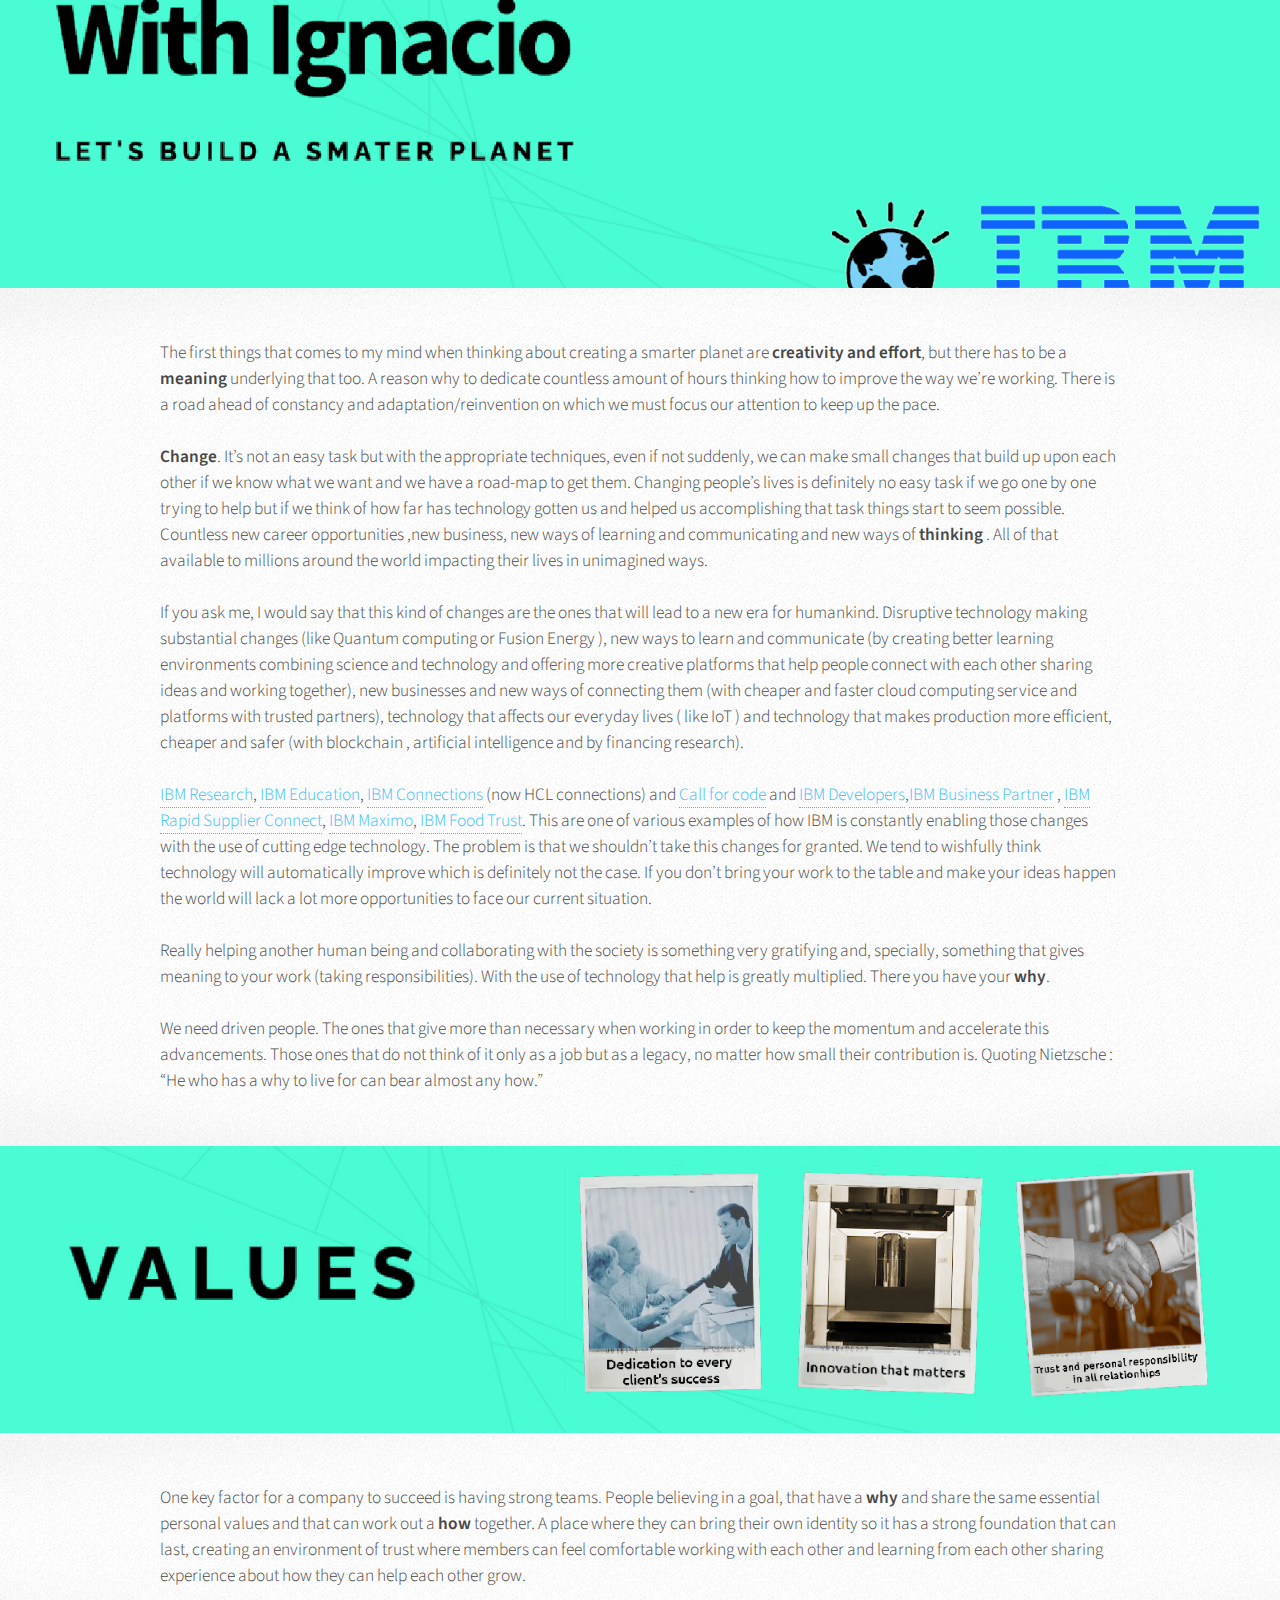
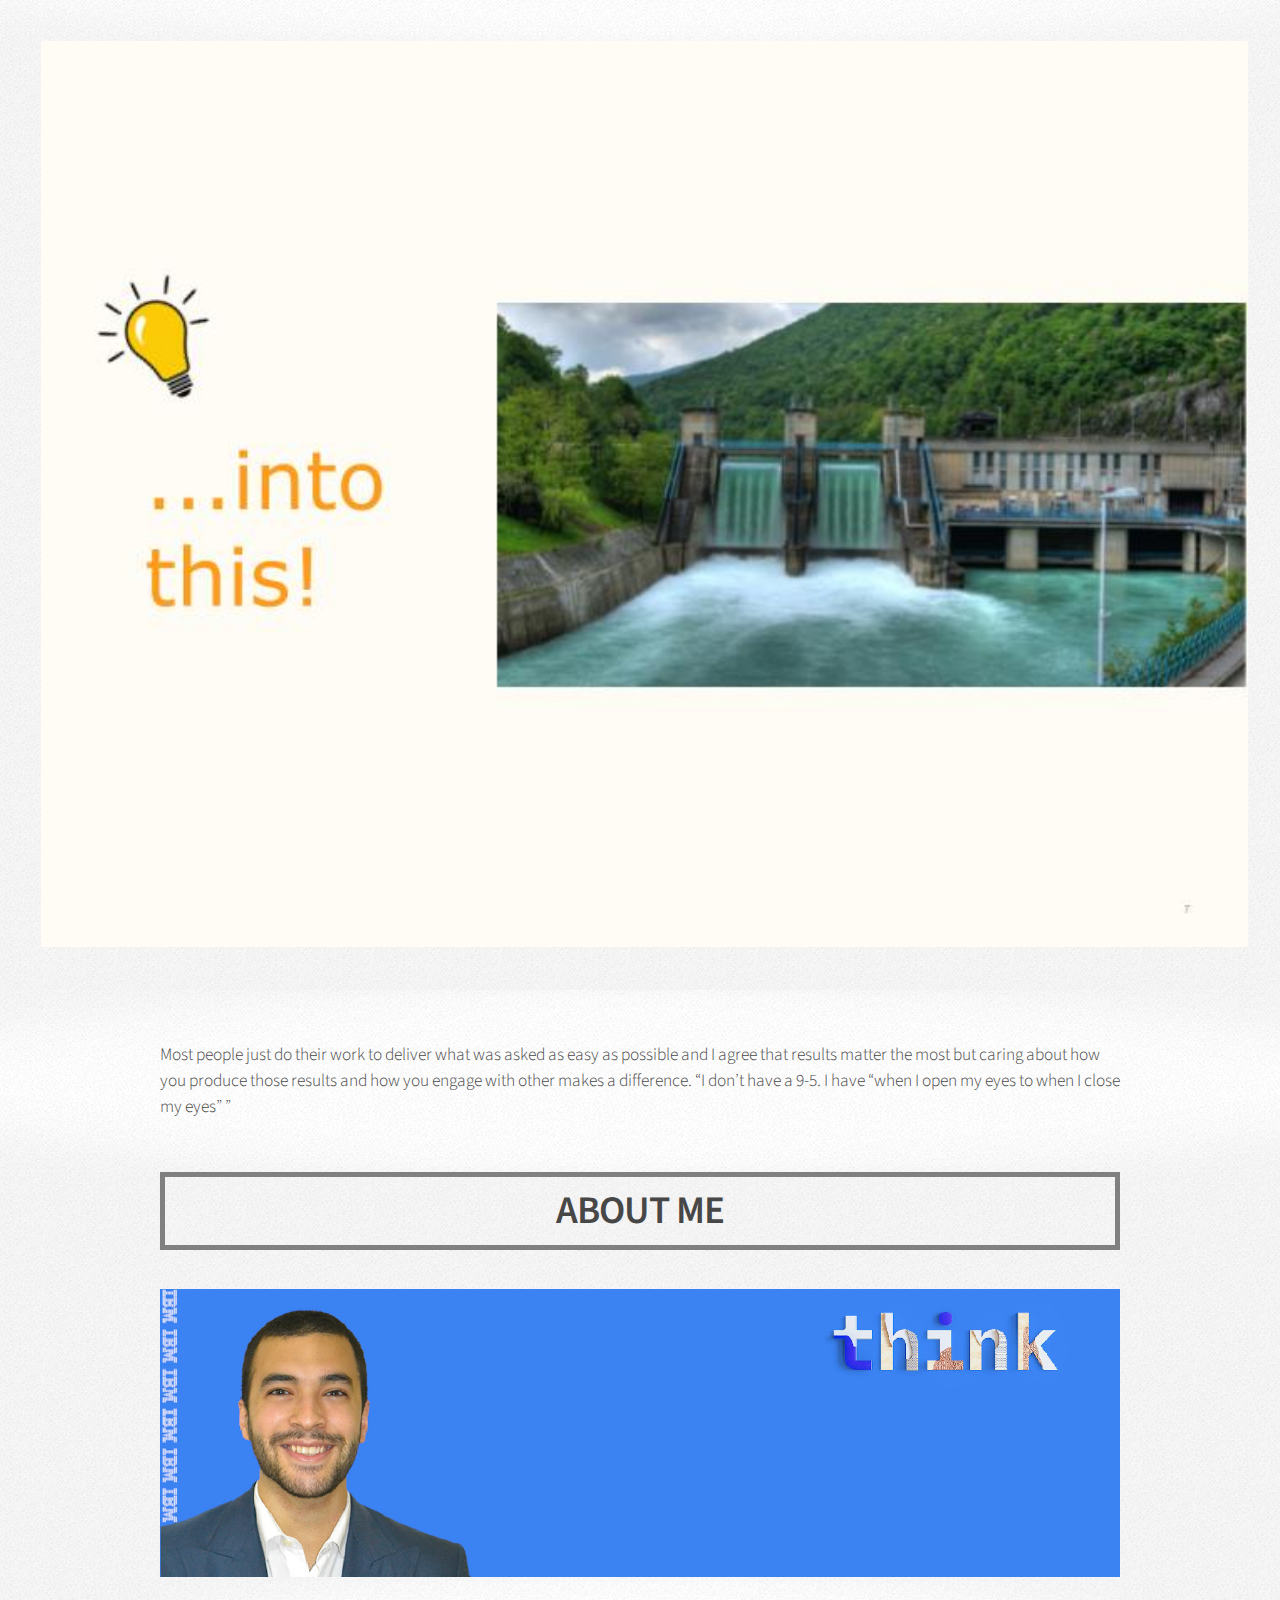
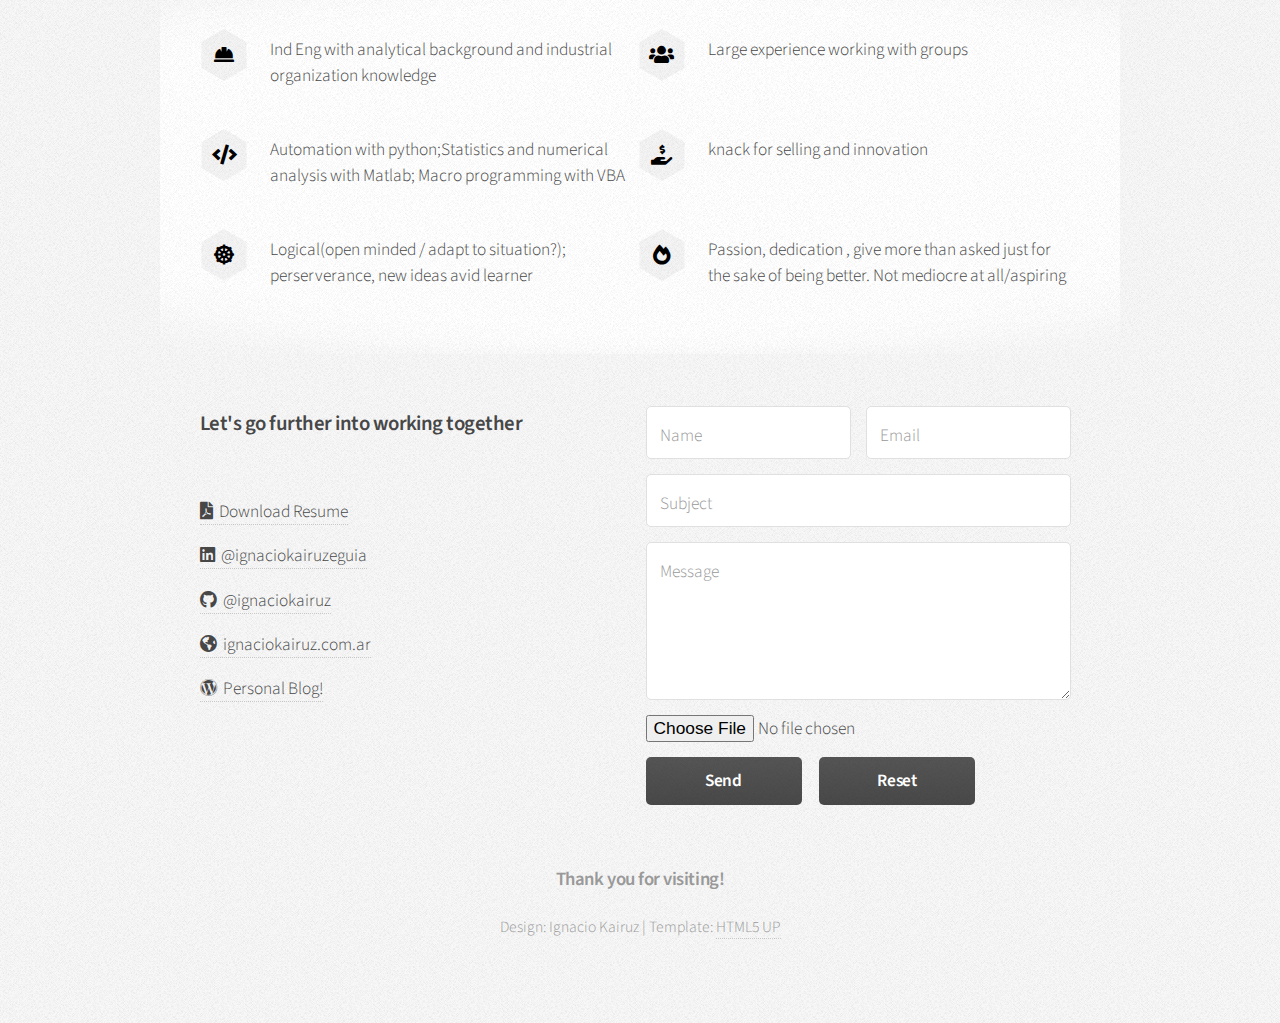
==== draft.html @ db500097 "Update draft.html" ====
<!DOCTYPE HTML>
<!--
	Arcana by HTML5 UP
	html5up.net | @ajlkn
	Free for personal and commercial use under the CCA 3.0 license (html5up.net/license)
-->
<html>
	<head>
		<title>Ignacio & IBM</title>
		<meta charset="utf-8" />
		<meta name="viewport" content="width=device-width, initial-scale=1, user-scalable=no" />
		<link rel="stylesheet" href="assets/css/main.css" />
		<link rel="icon" type="image/png" href="images/smarterplanet.png">
	</head>
	<body class="is-preload">
		<div id="page-wrapper">

			<!-- Header -->
				<!--<div id="header">

					<!-- Logo -->
						<!--<h1><a href="index.html" id="logo">Arcana <em>by HTML5 UP</em></a></h1>

					<!-- Nav -->
						<!--<nav id="nav">
							<ul>
								<li class="current"><a href="index.html">Home</a></li>
								<li>
									<a href="#">Dropdown</a>
									<ul>
										<li><a href="#">Lorem dolor</a></li>
										<li><a href="#">Magna phasellus</a></li>
										<li><a href="#">Etiam sed tempus</a></li>
										<li>
											<a href="#">Submenu</a>
											<ul>
												<li><a href="#">Lorem dolor</a></li>
												<li><a href="#">Phasellus magna</a></li>
												<li><a href="#">Magna phasellus</a></li>
												<li><a href="#">Etiam nisl</a></li>
												<li><a href="#">Veroeros feugiat</a></li>
											</ul>
										</li>
										<li><a href="#">Veroeros feugiat</a></li>
									</ul>
								</li>
								<li><a href="left-sidebar.html">Left Sidebar</a></li>
								<li><a href="right-sidebar.html">Right Sidebar</a></li>
								<li><a href="two-sidebar.html">Two Sidebar</a></li>
								<li><a href="no-sidebar.html">No Sidebar</a></li>
							</ul>
						</nav>

				</div>

			<!-- Banner -->
				<!--<section class="wrapper style2">
					<div class="container">
						<header class="major">
							<h2>A gigantic heading you can use for whatever</h2>
						</header>
					</div>
				</section>-->

				<section id="banner1">
				</section>


			<!-- Highlights -->
				<section class="wrapper style1">
					<div class="container">
						<div class="row gtr-200">
							<p>The first things that comes to my mind when thinking about creating a smarter planet are <strong>creativity and effort</strong>, but there has to be a <strong>meaning</strong> underlying that too. A reason why to dedicate countless amount of hours thinking how to improve the way we’re working. There is a road ahead of constancy and adaptation/reinvention on which we must focus our attention to keep up the pace.<br>
							<br>
							<strong>Change</strong>. It’s not an easy task but with the appropriate techniques, even if not suddenly, we can make small changes that build up upon each other if we know what we want and we have a road-map to get them. Changing people’s lives is definitely no easy task if we go one by one trying to help but if we think of how far has technology gotten us and helped us accomplishing that task things start to seem possible. Countless new career opportunities ,new business, new ways of learning and communicating  and new ways of <strong>thinking</strong> . All of that available to millions around the world impacting their lives in unimagined ways.<br>
							<br>
							If you ask me, I would say that this kind of changes are the ones that will lead to a new era for humankind. Disruptive technology making substantial changes (like Quantum computing or Fusion Energy ), new ways to learn and communicate (by creating better learning environments combining science and technology  and  offering more creative platforms that help people connect with each other sharing ideas and working together), new businesses and new ways of connecting them (with cheaper and faster cloud computing service and platforms with trusted partners), technology that affects our everyday lives ( like IoT ) and technology that makes production more efficient, cheaper and safer (with blockchain , artificial intelligence and by financing research).<br>
							<br>
							<a href=""></a><a href="https://www.research.ibm.com/">IBM Research</a>, <a href="https://www.ibm.com/industries/education">IBM Education</a>, <a href="https://www.hcltechsw.com/products/connections">IBM Connections</a> (now HCL connections) and <a href="https://developer.ibm.com/callforcode/">Call for code</a> and <a href="https://developer.ibm.com/">IBM Developers</a>,<a href="https://bpconnect.ibm.com/">IBM Business Partner</a> , <a href="https://www.ibm.com/blockchain/solutions/rapid-supplier-connect?utm_medium=OSocial&utm_source=Blog&utm_content=000020YK&utm_term=10005803&utm_id=IBM+Rapid+Supplier+Connect+Getting+COVID-19+responders+the+equipment+they+need+In+Text&cm_mmc=OSocial_Blog-_-Blockchain+and+Strategic+Alliances_Blockchain-_-WW_WW-_-IBM+Rapid+Supplier+Connect+Getting+COVID-19+responders+the+equipment+they+need+In+Text&cm_mmca1=000020YK&cm_mmca2=10005803">IBM Rapid Supplier Connect</a>, <a href="https://www.ibm.com/products/maximo">IBM Maximo</a>, <a href="https://www.ibm.com/blockchain/solutions/food-trust">IBM Food Trust</a>. This are one of various examples of how IBM is constantly enabling those changes  with the use of cutting edge technology. The problem is that we shouldn’t take this changes for granted.  We tend to wishfully think technology will automatically improve which is definitely not the case. If you don’t bring your work to the table and make your ideas happen the world will lack a lot more opportunities to face our current situation.<br>
							<br>
						        Really helping another human being and collaborating with  the society is something very gratifying and, specially, something that gives meaning to your work (taking responsibilities). With the use of technology that help is greatly multiplied. There you have your <strong>why</strong>.<br>
							<br>
							We need driven people. The ones that give more than necessary when working in order to keep the momentum and accelerate this advancements. Those ones that do not think of it only as a job but as a legacy, no matter how small their contribution is. Quoting Nietzsche : “He who has a why to live for can bear almost any how.”</p>
						</div>
					</div>
				</section>
				<section id="banner2">
				</section>
				<section class="wrapper style1">
				<div class="container">					
				<div class="row gtr-200">
					<p>One key factor for a company to succeed is having strong teams. People believing in a goal, that have a <strong>why</strong> and share the same essential personal values and that can work out a <strong>how</strong> together.  A place where they can bring their own identity so it has a strong foundation that can last, creating an environment of trust where members can feel comfortable working with each other and learning from each other sharing experience about how they can help each other grow.</p>	
				</div>
				</div>
				</section>
				<div class="slider">
					<ul>
						<li>
						  <img src="images/slide1.jpg" alt="">
						 </li>
						<li>
						  <img src="images/slide2.jpg" alt="">
						</li>
						<li>
						  <img src="images/slide3.jpg" alt="">
						</li>
						<li>
						  <img src="images/slide4.jpg" alt="">
						</li>
						<li>
						  <img src="images/slide5.jpg" alt="">
						</li>						
					</ul>
				</div>
				<style>

				.slider {
					width: 95%;
					margin: auto;
					overflow: hidden;
				}

				.slider ul {
					display: flex;
					padding: 0;
					width: 500%;
					
					animation: cambio 30s infinite normal ease;
				}

				.slider li {
					width: 100%;
					list-style: none;
				}

				.slider img {
					width: 100%;
				}
				@keyframes cambio {
					0% {margin-left: 0;}
					6% {margin-left: 0;}
					
					12% {margin-left: -100%;}
					26% {margin-left: -100%;}
					
					32% {margin-left: -200%;}
					46% {margin-left: -200%;}
					
					52% {margin-left: -300%;}
					66% {margin-left: -300%;}

					72% {margin-left: -400%;}
					86% {margin-left: -400%;}

					92% {margin-left: 0;}
					100% {margin-left: 0;}
				}

				</style>
				<section class="wrapper style1">
				<div class="container">					
				<div class="row gtr-200">			
					<p>Most people just do their work to deliver what was asked as easy as possible and I agree that results matter the most but caring about how you produce those results and how you engage with other makes a difference.
“I don’t have a 9-5. I have “when I open my eyes to when I close my eyes” ”</p>
				</div>
				</div>
				</section>
				<div class="container">
					<header class="major">
						<h2>ABOUT ME</h2>
					</header>
				<section id="banner">
					<!--<img src="images/bulb.png" id="bulb" onclick="fu()"></img>
				    	<script>
					    var c = 0;
					    function fu(){
					      if(c==0){
						document.getElementById("bulb").innerHTML = "Turn ON";
						document.getElementById("banner").style.backgroundImage = "url('images/banner3.jpg')";
						c=1;
					      }
					      else if(c==1){
						document.getElementById("bulb").innerHTML = "Turn OFF";
						document.getElementById("banner").style.backgroundImage = "url('images/banner2.jpg')";;
						c=0;
					      }
					    }
					</script>-->
				</section>


			<!-- Posts -->
				<section class="wrapper style1">
					<div class="content">
						<ul class="feature-icons">
							<li class="icon solid fa-hard-hat">Ind Eng with analytical background and industrial organization knowledge</li>
							<li class="icon solid fa-users">Large experience working with groups</li>
							<li class="icon solid fa-code">Automation with python;Statistics and numerical analysis with Matlab; Macro programming with VBA</li>
							<li class="icon solid fa-hand-holding-usd">knack for selling and innovation</li>
							<li class="icon solid fa-dharmachakra">Logical(open minded / adapt to situation?); perserverance, new ideas avid learner</li>
							<li class="icon solid fa-fire-alt">Passion, dedication , give more than asked just for the sake of being better. Not mediocre at all/aspiring</li>
						</ul>
					</div>
					<style>
						.content {
							margin: 0px 9px 0px 0px;
							padding: 0px 3vw 0px 3vw;
						}
						ul.feature-icons {
							display: flex;
							flex-wrap: wrap;
							list-style: none;
							margin: 3rem 0;
							padding-left: 0;
						}

							ul.feature-icons:first-child {
								margin-top: 0;
							}

							ul.feature-icons li {
								margin: 2.5rem 0 0 0;
								padding: 0.5rem 0 0 4.5rem;
								position: relative;
								width: 50%;
							}

								ul.feature-icons li:before {
									background-image: url("data:image/svg+xml;charset=utf8,%3Csvg xmlns='http://www.w3.org/2000/svg' x='0px' y='0px' viewBox='0 0 512 512'%3E%3Cpath d='M256,0l221.7,128v256L256,512L34.3,384V128L256,0z' fill='rgba(144, 144, 144, 0.1)' /%3E%3C/svg%3E");
									background-position: center;
									background-repeat: no-repeat;
									background-size: contain;
									color: #000000;
									display: block;
									font-size: 1.25rem;
									height: 3.25rem;
									left: 0;
									line-height: 3.25rem;
									position: absolute;
									text-align: center;
									top: 0;
									width: 3.25rem;
								}

								ul.feature-icons li:nth-child(1), ul.feature-icons li:nth-child(2) {
									margin-top: 0;
								}

							@media screen and (max-width: 736px) {

								ul.feature-icons {
									margin: 0 0 3rem 0;
								}

									ul.feature-icons li {
										width: 100%;
									}

										ul.feature-icons li:nth-child(2) {
											margin-top: 2rem;
										}

							}
					</style>	
				</section>


			<!-- Footer -->
				<div id="footer">
					<div class="container">
						<div class="row">
							<section class="col-3 col-6-narrower col-12-mobilep">
								<h3>Let's go further into working together</h3>
								&nbsp;&nbsp;
								<ul class="links">
									<li><a href="https://raw.githubusercontent.com/ignaciokairuz/personal-website/main/assets/ResumeEN.pdf" class="icon solid fa-file-pdf"><span class="label">Resume</span>&nbsp;&nbsp;Download Resume</a></li>
									<li><a href="https://www.linkedin.com/in/ignaciokairuzeguia/" class="icon brands fa-linkedin"><span class="label">Linkedin</span>&nbsp;&nbsp;@ignaciokairuzeguia</a></li>
									<li><a href="https://github.com/ignaciokairuz/" class="icon brands fa-github"><span class="label">Github</span>&nbsp;&nbsp;@ignaciokairuz</a></li>
									<li><a href="https://www.ignaciokairuz.com.ar/" class="icon solid fa-globe-americas"><span class="label">Website</span>&nbsp;&nbsp;ignaciokairuz.com.ar</a></li>
									<li><a href="https://ignaciokairuz.wordpress.com/blog" class="icon brands fa-wordpress"><span class="label">Blog</span>&nbsp;&nbsp;Personal Blog!</a></li>
								</ul>
							</section>
							<section class="col-6 col-12-narrower">
								<form action="POST" data-netlify="true">
									<div class="row gtr-50">
										<div class="col-6 col-12-mobilep">
											<input type="text" name="name" id="name" placeholder="Name" />
										</div>
										<div class="col-6 col-12-mobilep">
											<input type="email" name="email" id="email" placeholder="Email" />
										</div>
										<div class="col-12">
											<input type="text" name="subject" id="subjet" placeholder="Subject" />
										</div>										
										<div class="col-12">
											<textarea name="message" id="message" placeholder="Message" rows="5"></textarea>
										</div>
										<div class="col-12">
											<input type="file" name="Attached-file" id="Attached-file" placeholder="Upload File" rows="4">
										</div>										
										<div class="col-12">
											<ul class="actions">
												<li><input type="submit" class="button alt" value="Send" /></li>
												<li><input type="reset" class="button alt" value="Reset" /></li>
											</ul>										
										</div>
									</div>
								</form>
							</section>
						</div>
					</div>

					<!-- Copyright -->
						<div class="copyright">
							<h3>Thank you for visiting!</h3>
							<ul class="menu">
								<li>Design: Ignacio Kairuz | Template: <a href="https://html5up.net/arcana">HTML5 UP</a></li>
							</ul>
						</div>

				</div>

		</div>

		<!-- Scripts -->
			<script src="assets/js/jquery.min.js"></script>
			<script src="assets/js/jquery.dropotron.min.js"></script>
			<script src="assets/js/browser.min.js"></script>
			<script src="assets/js/breakpoints.min.js"></script>
			<script src="assets/js/util.js"></script>
			<script src="assets/js/main.js"></script>
	</body>
</html>
---- assets/css/main.css ----
@import url("fontawesome-all.min.css");
@import url("https://fonts.googleapis.com/css?family=Source+Sans+Pro:300,300italic,600,600italic");

/*
    Arcana by HTML5 UP
    html5up.net | @ajlkn
    Free for personal and commercial use under the CCA 3.0 license (html5up.net/license)

*/

html, body, div, span, applet, object,
iframe, h1, h2, h3, h4, h5, h6, p, blockquote,
pre, a, abbr, acronym, address, big, cite,
code, del, dfn, em, img, ins, kbd, q, s, samp,
small, strike, strong, sub, sup, tt, var, b,
u, i, center, dl, dt, dd, ol, ul, li, fieldset,
form, label, legend, table, caption, tbody,
tfoot, thead, tr, th, td, article, aside,
canvas, details, embed, figure, figcaption,
footer, header, hgroup, menu, nav, output, ruby,
section, summary, time, mark, audio, video {
    margin: 0;
    padding: 0;
    border: 0;
    font-size: 100%;
    font: inherit;
    vertical-align: baseline;}

article, aside, details, figcaption, figure,
footer, header, hgroup, menu, nav, section {
    display: block;}


body {
    line-height: 1;
}

ol, ul {
    list-style: none;
}

blockquote, q {
    quotes: none;
}

    blockquote:before, blockquote:after, q:before, q:after {
        content: '';
        content: none;
    }

table {
    border-collapse: collapse;
    border-spacing: 0;
}

body {
    -webkit-text-size-adjust: none;
}

mark {
    background-color: transparent;
    color: inherit;
}

input::-moz-focus-inner {
    border: 0;
    padding: 0;
}

input, select, textarea {
    -moz-appearance: none;
    -webkit-appearance: none;
    -ms-appearance: none;
    appearance: none;
}

/* Basic */

    html {
        box-sizing: border-box;
    }

    *, *:before, *:after {
        box-sizing: inherit;
    }

    body {
        background: #f7f7f7 url("images/bg01.png");
    }

        body.is-preload *, body.is-preload *:before, body.is-preload *:after {
            -moz-animation: none !important;
            -webkit-animation: none !important;
            -ms-animation: none !important;
            animation: none !important;
            -moz-transition: none !important;
            -webkit-transition: none !important;
            -ms-transition: none !important;
            transition: none !important;
        }

    body, input, select, textarea {
        color: #474747;
        font-family: 'Source Sans Pro', sans-serif;
        font-size: 16pt;
        font-weight: 300;
        line-height: 1.65em;
    }

    a {
        -moz-transition: color 0.2s ease-in-out, border-color 0.2s ease-in-out, opacity 0.2s ease-in-out;
        -webkit-transition: color 0.2s ease-in-out, border-color 0.2s ease-in-out, opacity 0.2s ease-in-out;
        -ms-transition: color 0.2s ease-in-out, border-color 0.2s ease-in-out, opacity 0.2s ease-in-out;
        transition: color 0.2s ease-in-out, border-color 0.2s ease-in-out, opacity 0.2s ease-in-out;
        color: #37c0fb;
        text-decoration: none;
        border-bottom: dotted 1px;
    }

        a:hover {
            color: #37c0fb;
            border-bottom-color: transparent;
        }

    strong, b {
        font-weight: 600;
    }

    em, i {
        font-style: italic;
    }

    p, ul, ol, dl, table, blockquote {
        margin: 0 0 2em 0;
    }

    h1, h2, h3, h4, h5, h6 {
        color: inherit;
        font-weight: 600;
        line-height: 1.75em;
        margin-bottom: 1em;
    }

        h1 a, h2 a, h3 a, h4 a, h5 a, h6 a {
            color: inherit;
            text-decoration: none;
        }

        h1 em, h2 em, h3 em, h4 em, h5 em, h6 em {
            font-style: normal;
            font-weight: 300;
        }

    h2 {
        font-size: 1.75em;
        letter-spacing: -0.025em;
    }

    h3 {
        font-size: 1.2em;
        letter-spacing: -0.025em;
    }

    sub {
        font-size: 0.8em;
        position: relative;
        top: 0.5em;
    }

    sup {
        font-size: 0.8em;
        position: relative;
        top: -0.5em;
    }

    hr {
        border-top: solid 1px #e0e0e0;
        border: 0;
        margin-bottom: 1.5em;
    }

    blockquote {
        border-left: solid 0.5em #e0e0e0;
        font-style: italic;
        padding: 1em 0 1em 2em;
    }

/* Container */

    .container {
        margin: 0 auto;
        max-width: 100%;
        width: 1400px;
    }

        @media screen and (max-width: 1680px) {

            .container {
                width: 1200px;
            }

        }

        @media screen and (max-width: 1280px) {

            .container {
                width: 960px;
            }

        }

        @media screen and (max-width: 980px) {

            .container {
                width: 95%;
            }

        }

        @media screen and (max-width: 840px) {

            .container {
                width: 95%;
            }

        }

        @media screen and (max-width: 736px) {

            .container {
                width: 90%;
            }

        }

        @media screen and (max-width: 480px) {

            .container {
                width: 100%;
            }

        }

/* Row */

    .row {
        display: flex;
        flex-wrap: wrap;
        box-sizing: border-box;
        align-items: stretch;
    }

        .row > * {
            box-sizing: border-box;
        }

        .row.gtr-uniform > * > :last-child {
            margin-bottom: 0;
        }

        .row.aln-left {
            justify-content: flex-start;
        }

        .row.aln-center {
            justify-content: center;
        }

        .row.aln-right {
            justify-content: flex-end;
        }

        .row.aln-top {
            align-items: flex-start;
        }

        .row.aln-middle {
            align-items: center;
        }

        .row.aln-bottom {
            align-items: flex-end;
        }

        .row > .imp {
            order: -1;
        }

        .row > .col-1 {
            width: 8.33333%;
        }

        .row > .off-1 {
            margin-left: 8.33333%;
        }

        .row > .col-2 {
            width: 16.66667%;
        }

        .row > .off-2 {
            margin-left: 16.66667%;
        }

        .row > .col-3 {
            width: 45%;
        }

        .row > .off-3 {
            margin-left: 25%;
        }

        .row > .col-4 {
            width: 33.33333%;
        }

        .row > .off-4 {
            margin-left: 33.33333%;
        }

        .row > .col-5 {
            width: 41.66667%;
        }

        .row > .off-5 {
            margin-left: 41.66667%;
        }

        .row > .col-6 {
            width: 50%;
        }

        .row > .off-6 {
            margin-left: 50%;
        }

        .row > .col-7 {
            width: 58.33333%;
        }

        .row > .off-7 {
            margin-left: 58.33333%;
        }

        .row > .col-8 {
            width: 66.66667%;
        }

        .row > .off-8 {
            margin-left: 66.66667%;
        }

        .row > .col-9 {
            width: 75%;
        }

        .row > .off-9 {
            margin-left: 75%;
        }

        .row > .col-10 {
            width: 83.33333%;
        }

        .row > .off-10 {
            margin-left: 83.33333%;
        }

        .row > .col-11 {
            width: 91.66667%;
        }

        .row > .off-11 {
            margin-left: 91.66667%;
        }

        .row > .col-12 {
            width: 100%;
        }

        .row > .off-12 {
            margin-left: 100%;
        }

        .row.gtr-0 {
            margin-top: 0px;
            margin-left: 0px;
        }

            .row.gtr-0 > * {
                padding: 0px 0 0 0px;
            }

            .row.gtr-0.gtr-uniform {
                margin-top: 0px;
            }

                .row.gtr-0.gtr-uniform > * {
                    padding-top: 0px;
                }

        .row.gtr-25 {
            margin-top: -12.5px;
            margin-left: -12.5px;
        }

            .row.gtr-25 > * {
                padding: 12.5px 0 0 12.5px;
            }

            .row.gtr-25.gtr-uniform {
                margin-top: -12.5px;
            }

                .row.gtr-25.gtr-uniform > * {
                    padding-top: 12.5px;
                }

        .row.gtr-50 {
            margin-top: -25px;
            margin-left: -25px;
        }

            .row.gtr-50 > * {
                padding: 25px 0 0 25px;
            }

            .row.gtr-50.gtr-uniform {
                margin-top: -25px;
            }

                .row.gtr-50.gtr-uniform > * {
                    padding-top: 25px;
                }

        .row {
            margin-top: -50px;
            margin-left: -50px;
        }

            .row > * {
                padding: 50px 0 0 50px;
            }

            .row.gtr-uniform {
                margin-top: -50px;
            }

                .row.gtr-uniform > * {
                    padding-top: 50px;
                }

        .row.gtr-150 {
            margin-top: -75px;
            margin-left: -75px;
        }

            .row.gtr-150 > * {
                padding: 75px 0 0 75px;
            }

            .row.gtr-150.gtr-uniform {
                margin-top: -75px;
            }

                .row.gtr-150.gtr-uniform > * {
                    padding-top: 75px;
                }

        .row.gtr-200 {
            margin-top: -100px;
            margin-left: -100px;
        }

            .row.gtr-200 > * {
                padding: 100px 0 0 100px;
            }

            .row.gtr-200.gtr-uniform {
                margin-top: -100px;
            }

                .row.gtr-200.gtr-uniform > * {
                    padding-top: 100px;
                }

        @media screen and (max-width: 1680px) {

            .row {
                display: flex;
                flex-wrap: wrap;
                box-sizing: border-box;
                align-items: stretch;
            }

                .row > * {
                    box-sizing: border-box;
                }

                .row.gtr-uniform > * > :last-child {
                    margin-bottom: 0;
                }

                .row.aln-left {
                    justify-content: flex-start;
                }

                .row.aln-center {
                    justify-content: center;
                }

                .row.aln-right {
                    justify-content: flex-end;
                }

                .row.aln-top {
                    align-items: flex-start;
                }

                .row.aln-middle {
                    align-items: center;
                }

                .row.aln-bottom {
                    align-items: flex-end;
                }

                .row > .imp-wide {
                    order: -1;
                }

                .row > .col-1-wide {
                    width: 8.33333%;
                }

                .row > .off-1-wide {
                    margin-left: 8.33333%;
                }

                .row > .col-2-wide {
                    width: 16.66667%;
                }

                .row > .off-2-wide {
                    margin-left: 16.66667%;
                }

                .row > .col-3-wide {
                    width: 25%;
                }

                .row > .off-3-wide {
                    margin-left: 25%;
                }

                .row > .col-4-wide {
                    width: 33.33333%;
                }

                .row > .off-4-wide {
                    margin-left: 33.33333%;
                }

                .row > .col-5-wide {
                    width: 41.66667%;
                }

                .row > .off-5-wide {
                    margin-left: 41.66667%;
                }

                .row > .col-6-wide {
                    width: 50%;
                }

                .row > .off-6-wide {
                    margin-left: 50%;
                }

                .row > .col-7-wide {
                    width: 58.33333%;
                }

                .row > .off-7-wide {
                    margin-left: 58.33333%;
                }

                .row > .col-8-wide {
                    width: 66.66667%;
                }

                .row > .off-8-wide {
                    margin-left: 66.66667%;
                }

                .row > .col-9-wide {
                    width: 75%;
                }

                .row > .off-9-wide {
                    margin-left: 75%;
                }

                .row > .col-10-wide {
                    width: 83.33333%;
                }

                .row > .off-10-wide {
                    margin-left: 83.33333%;
                }

                .row > .col-11-wide {
                    width: 91.66667%;
                }

                .row > .off-11-wide {
                    margin-left: 91.66667%;
                }

                .row > .col-12-wide {
                    width: 100%;
                }

                .row > .off-12-wide {
                    margin-left: 100%;
                }

                .row.gtr-0 {
                    margin-top: 0px;
                    margin-left: 0px;
                }

                    .row.gtr-0 > * {
                        padding: 0px 0 0 0px;
                    }

                    .row.gtr-0.gtr-uniform {
                        margin-top: 0px;
                    }

                        .row.gtr-0.gtr-uniform > * {
                            padding-top: 0px;
                        }

                .row.gtr-25 {
                    margin-top: -10px;
                    margin-left: -10px;
                }

                    .row.gtr-25 > * {
                        padding: 10px 0 0 10px;
                    }

                    .row.gtr-25.gtr-uniform {
                        margin-top: -10px;
                    }

                        .row.gtr-25.gtr-uniform > * {
                            padding-top: 10px;
                        }

                .row.gtr-50 {
                    margin-top: -20px;
                    margin-left: -20px;
                }

                    .row.gtr-50 > * {
                        padding: 20px 0 0 20px;
                    }

                    .row.gtr-50.gtr-uniform {
                        margin-top: -20px;
                    }

                        .row.gtr-50.gtr-uniform > * {
                            padding-top: 20px;
                        }

                .row {
                    margin-top: -40px;
                    margin-left: -40px;
                }

                    .row > * {
                        padding: 40px 0 0 40px;
                    }

                    .row.gtr-uniform {
                        margin-top: -40px;
                    }

                        .row.gtr-uniform > * {
                            padding-top: 40px;
                        }

                .row.gtr-150 {
                    margin-top: -60px;
                    margin-left: -60px;
                }

                    .row.gtr-150 > * {
                        padding: 60px 0 0 60px;
                    }

                    .row.gtr-150.gtr-uniform {
                        margin-top: -60px;
                    }

                        .row.gtr-150.gtr-uniform > * {
                            padding-top: 60px;
                        }

                .row.gtr-200 {
                    margin-top: -80px;
                    margin-left: -80px;
                }

                    .row.gtr-200 > * {
                        padding: 80px 0 0 80px;
                    }

                    .row.gtr-200.gtr-uniform {
                        margin-top: -80px;
                    }

                        .row.gtr-200.gtr-uniform > * {
                            padding-top: 80px;
                        }

        }

        @media screen and (max-width: 1280px) {

            .row {
                display: flex;
                flex-wrap: wrap;
                box-sizing: border-box;
                align-items: stretch;
            }

                .row > * {
                    box-sizing: border-box;
                }

                .row.gtr-uniform > * > :last-child {
                    margin-bottom: 0;
                }

                .row.aln-left {
                    justify-content: flex-start;
                }

                .row.aln-center {
                    justify-content: center;
                }

                .row.aln-right {
                    justify-content: flex-end;
                }

                .row.aln-top {
                    align-items: flex-start;
                }

                .row.aln-middle {
                    align-items: center;
                }

                .row.aln-bottom {
                    align-items: flex-end;
                }

                .row > .imp-normal {
                    order: -1;
                }

                .row > .col-1-normal {
                    width: 8.33333%;
                }

                .row > .off-1-normal {
                    margin-left: 8.33333%;
                }

                .row > .col-2-normal {
                    width: 16.66667%;
                }

                .row > .off-2-normal {
                    margin-left: 16.66667%;
                }

                .row > .col-3-normal {
                    width: 25%;
                }

                .row > .off-3-normal {
                    margin-left: 25%;
                }

                .row > .col-4-normal {
                    width: 33.33333%;
                }

                .row > .off-4-normal {
                    margin-left: 33.33333%;
                }

                .row > .col-5-normal {
                    width: 41.66667%;
                }

                .row > .off-5-normal {
                    margin-left: 41.66667%;
                }

                .row > .col-6-normal {
                    width: 50%;
                }

                .row > .off-6-normal {
                    margin-left: 50%;
                }

                .row > .col-7-normal {
                    width: 58.33333%;
                }

                .row > .off-7-normal {
                    margin-left: 58.33333%;
                }

                .row > .col-8-normal {
                    width: 66.66667%;
                }

                .row > .off-8-normal {
                    margin-left: 66.66667%;
                }

                .row > .col-9-normal {
                    width: 75%;
                }

                .row > .off-9-normal {
                    margin-left: 75%;
                }

                .row > .col-10-normal {
                    width: 83.33333%;
                }

                .row > .off-10-normal {
                    margin-left: 83.33333%;
                }

                .row > .col-11-normal {
                    width: 91.66667%;
                }

                .row > .off-11-normal {
                    margin-left: 91.66667%;
                }

                .row > .col-12-normal {
                    width: 100%;
                }

                .row > .off-12-normal {
                    margin-left: 100%;
                }

                .row.gtr-0 {
                    margin-top: 0px;
                    margin-left: 0px;
                }

                    .row.gtr-0 > * {
                        padding: 0px 0 0 0px;
                    }

                    .row.gtr-0.gtr-uniform {
                        margin-top: 0px;
                    }

                        .row.gtr-0.gtr-uniform > * {
                            padding-top: 0px;
                        }

                .row.gtr-25 {
                    margin-top: -7.5px;
                    margin-left: -7.5px;
                }

                    .row.gtr-25 > * {
                        padding: 7.5px 0 0 7.5px;
                    }

                    .row.gtr-25.gtr-uniform {
                        margin-top: -7.5px;
                    }

                        .row.gtr-25.gtr-uniform > * {
                            padding-top: 7.5px;
                        }

                .row.gtr-50 {
                    margin-top: -15px;
                    margin-left: -15px;
                }

                    .row.gtr-50 > * {
                        padding: 15px 0 0 15px;
                    }

                    .row.gtr-50.gtr-uniform {
                        margin-top: -15px;
                    }

                        .row.gtr-50.gtr-uniform > * {
                            padding-top: 15px;
                        }

                .row {
                    margin-top: -30px;
                    margin-left: -30px;
                }

                    .row > * {
                        padding: 30px 0 0 70px;
                    }

                    .row.gtr-uniform {
                        margin-top: -30px;
                    }

                        .row.gtr-uniform > * {
                            padding-top: 30px;
                        }

                .row.gtr-150 {
                    margin-top: -45px;
                    margin-left: -45px;
                }

                    .row.gtr-150 > * {
                        padding: 45px 0 0 45px;
                    }

                    .row.gtr-150.gtr-uniform {
                        margin-top: -45px;
                    }

                        .row.gtr-150.gtr-uniform > * {
                            padding-top: 45px;
                        }

                .row.gtr-200 {
                    margin-top: -60px;
                    margin-left: -60px;
                }

                    .row.gtr-200 > * {
                        padding: 60px 0 0 60px;
                    }

                    .row.gtr-200.gtr-uniform {
                        margin-top: -60px;
                    }

                        .row.gtr-200.gtr-uniform > * {
                            padding-top: 60px;
                        }

        }

        @media screen and (max-width: 980px) {

            .row {
                display: flex;
                flex-wrap: wrap;
                box-sizing: border-box;
                align-items: stretch;
            }

                .row > * {
                    box-sizing: border-box;
                }

                .row.gtr-uniform > * > :last-child {
                    margin-bottom: 0;
                }

                .row.aln-left {
                    justify-content: flex-start;
                }

                .row.aln-center {
                    justify-content: center;
                }

                .row.aln-right {
                    justify-content: flex-end;
                }

                .row.aln-top {
                    align-items: flex-start;
                }

                .row.aln-middle {
                    align-items: center;
                }

                .row.aln-bottom {
                    align-items: flex-end;
                }

                .row > .imp-narrow {
                    order: -1;
                }

                .row > .col-1-narrow {
                    width: 8.33333%;
                }

                .row > .off-1-narrow {
                    margin-left: 8.33333%;
                }

                .row > .col-2-narrow {
                    width: 16.66667%;
                }

                .row > .off-2-narrow {
                    margin-left: 16.66667%;
                }

                .row > .col-3-narrow {
                    width: 25%;
                }

                .row > .off-3-narrow {
                    margin-left: 25%;
                }

                .row > .col-4-narrow {
                    width: 33.33333%;
                }

                .row > .off-4-narrow {
                    margin-left: 33.33333%;
                }

                .row > .col-5-narrow {
                    width: 41.66667%;
                }

                .row > .off-5-narrow {
                    margin-left: 41.66667%;
                }

                .row > .col-6-narrow {
                    width: 50%;
                }

                .row > .off-6-narrow {
                    margin-left: 50%;
                }

                .row > .col-7-narrow {
                    width: 58.33333%;
                }

                .row > .off-7-narrow {
                    margin-left: 58.33333%;
                }

                .row > .col-8-narrow {
                    width: 66.66667%;
                }

                .row > .off-8-narrow {
                    margin-left: 66.66667%;
                }

                .row > .col-9-narrow {
                    width: 75%;
                }

                .row > .off-9-narrow {
                    margin-left: 75%;
                }

                .row > .col-10-narrow {
                    width: 83.33333%;
                }

                .row > .off-10-narrow {
                    margin-left: 83.33333%;
                }

                .row > .col-11-narrow {
                    width: 91.66667%;
                }

                .row > .off-11-narrow {
                    margin-left: 91.66667%;
                }

                .row > .col-12-narrow {
                    width: 100%;
                }

                .row > .off-12-narrow {
                    margin-left: 100%;
                }

                .row.gtr-0 {
                    margin-top: 0px;
                    margin-left: 0px;
                }

                    .row.gtr-0 > * {
                        padding: 0px 0 0 0px;
                    }

                    .row.gtr-0.gtr-uniform {
                        margin-top: 0px;
                    }

                        .row.gtr-0.gtr-uniform > * {
                            padding-top: 0px;
                        }

                .row.gtr-25 {
                    margin-top: -7.5px;
                    margin-left: -7.5px;
                }

                    .row.gtr-25 > * {
                        padding: 7.5px 0 0 7.5px;
                    }

                    .row.gtr-25.gtr-uniform {
                        margin-top: -7.5px;
                    }

                        .row.gtr-25.gtr-uniform > * {
                            padding-top: 7.5px;
                        }

                .row.gtr-50 {
                    margin-top: -15px;
                    margin-left: -15px;
                }

                    .row.gtr-50 > * {
                        padding: 15px 0 0 15px;
                    }

                    .row.gtr-50.gtr-uniform {
                        margin-top: -15px;
                    }

                        .row.gtr-50.gtr-uniform > * {
                            padding-top: 15px;
                        }

                .row {
                    margin-top: -30px;
                    margin-left: -30px;
                }

                    .row > * {
                        padding: 30px 0 0 30px;
                    }

                    .row.gtr-uniform {
                        margin-top: -30px;
                    }

                        .row.gtr-uniform > * {
                            padding-top: 30px;
                        }

                .row.gtr-150 {
                    margin-top: -45px;
                    margin-left: -45px;
                }

                    .row.gtr-150 > * {
                        padding: 45px 0 0 45px;
                    }

                    .row.gtr-150.gtr-uniform {
                        margin-top: -45px;
                    }

                        .row.gtr-150.gtr-uniform > * {
                            padding-top: 45px;
                        }

                .row.gtr-200 {
                    margin-top: -60px;
                    margin-left: -60px;
                }

                    .row.gtr-200 > * {
                        padding: 60px 0 0 60px;
                    }

                    .row.gtr-200.gtr-uniform {
                        margin-top: -60px;
                    }

                        .row.gtr-200.gtr-uniform > * {
                            padding-top: 60px;
                        }

        }

        @media screen and (max-width: 840px) {

            .row {
                display: flex;
                flex-wrap: wrap;
                box-sizing: border-box;
                align-items: stretch;
            }

                .row > * {
                    box-sizing: border-box;
                }

                .row.gtr-uniform > * > :last-child {
                    margin-bottom: 0;
                }

                .row.aln-left {
                    justify-content: flex-start;
                }

                .row.aln-center {
                    justify-content: center;
                }

                .row.aln-right {
                    justify-content: flex-end;
                }

                .row.aln-top {
                    align-items: flex-start;
                }

                .row.aln-middle {
                    align-items: center;
                }

                .row.aln-bottom {
                    align-items: flex-end;
                }

                .row > .imp-narrower {
                    order: -1;
                }

                .row > .col-1-narrower {
                    width: 8.33333%;
                }

                .row > .off-1-narrower {
                    margin-left: 8.33333%;
                }

                .row > .col-2-narrower {
                    width: 16.66667%;
                }

                .row > .off-2-narrower {
                    margin-left: 16.66667%;
                }

                .row > .col-3-narrower {
                    width: 25%;
                }

                .row > .off-3-narrower {
                    margin-left: 25%;
                }

                .row > .col-4-narrower {
                    width: 33.33333%;
                }

                .row > .off-4-narrower {
                    margin-left: 33.33333%;
                }

                .row > .col-5-narrower {
                    width: 41.66667%;
                }

                .row > .off-5-narrower {
                    margin-left: 41.66667%;
                }

                .row > .col-6-narrower {
                    width: 50%;
                }

                .row > .off-6-narrower {
                    margin-left: 50%;
                }

                .row > .col-7-narrower {
                    width: 58.33333%;
                }

                .row > .off-7-narrower {
                    margin-left: 58.33333%;
                }

                .row > .col-8-narrower {
                    width: 66.66667%;
                }

                .row > .off-8-narrower {
                    margin-left: 66.66667%;
                }

                .row > .col-9-narrower {
                    width: 75%;
                }

                .row > .off-9-narrower {
                    margin-left: 75%;
                }

                .row > .col-10-narrower {
                    width: 83.33333%;
                }

                .row > .off-10-narrower {
                    margin-left: 83.33333%;
                }

                .row > .col-11-narrower {
                    width: 91.66667%;
                }

                .row > .off-11-narrower {
                    margin-left: 91.66667%;
                }

                .row > .col-12-narrower {
                    width: 100%;
                }

                .row > .off-12-narrower {
                    margin-left: 100%;
                }

                .row.gtr-0 {
                    margin-top: 0px;
                    margin-left: 0px;
                }

                    .row.gtr-0 > * {
                        padding: 0px 0 0 0px;
                    }

                    .row.gtr-0.gtr-uniform {
                        margin-top: 0px;
                    }

                        .row.gtr-0.gtr-uniform > * {
                            padding-top: 0px;
                        }

                .row.gtr-25 {
                    margin-top: -7.5px;
                    margin-left: -7.5px;
                }

                    .row.gtr-25 > * {
                        padding: 7.5px 0 0 7.5px;
                    }

                    .row.gtr-25.gtr-uniform {
                        margin-top: -7.5px;
                    }

                        .row.gtr-25.gtr-uniform > * {
                            padding-top: 7.5px;
                        }

                .row.gtr-50 {
                    margin-top: -15px;
                    margin-left: -15px;
                }

                    .row.gtr-50 > * {
                        padding: 15px 0 0 15px;
                    }

                    .row.gtr-50.gtr-uniform {
                        margin-top: -15px;
                    }

                        .row.gtr-50.gtr-uniform > * {
                            padding-top: 15px;
                        }

                .row {
                    margin-top: -30px;
                    margin-left: -30px;
                }

                    .row > * {
                        padding: 30px 0 0 30px;
                    }

                    .row.gtr-uniform {
                        margin-top: -30px;
                    }

                        .row.gtr-uniform > * {
                            padding-top: 30px;
                        }

                .row.gtr-150 {
                    margin-top: -45px;
                    margin-left: -45px;
                }

                    .row.gtr-150 > * {
                        padding: 45px 0 0 45px;
                    }

                    .row.gtr-150.gtr-uniform {
                        margin-top: -45px;
                    }

                        .row.gtr-150.gtr-uniform > * {
                            padding-top: 45px;
                        }

                .row.gtr-200 {
                    margin-top: -60px;
                    margin-left: -60px;
                }

                    .row.gtr-200 > * {
                        padding: 60px 0 0 60px;
                    }

                    .row.gtr-200.gtr-uniform {
                        margin-top: -60px;
                    }

                        .row.gtr-200.gtr-uniform > * {
                            padding-top: 60px;
                        }

        }

        @media screen and (max-width: 736px) {

            .row {
                display: flex;
                flex-wrap: wrap;
                box-sizing: border-box;
                align-items: stretch;
            }

                .row > * {
                    box-sizing: border-box;
                }

                .row.gtr-uniform > * > :last-child {
                    margin-bottom: 0;
                }

                .row.aln-left {
                    justify-content: flex-start;
                }

                .row.aln-center {
                    justify-content: center;
                }

                .row.aln-right {
                    justify-content: flex-end;
                }

                .row.aln-top {
                    align-items: flex-start;
                }

                .row.aln-middle {
                    align-items: center;
                }

                .row.aln-bottom {
                    align-items: flex-end;
                }

                .row > .imp-mobile {
                    order: -1;
                }

                .row > .col-1-mobile {
                    width: 8.33333%;
                }

                .row > .off-1-mobile {
                    margin-left: 8.33333%;
                }

                .row > .col-2-mobile {
                    width: 16.66667%;
                }

                .row > .off-2-mobile {
                    margin-left: 16.66667%;
                }

                .row > .col-3-mobile {
                    width: 25%;
                }

                .row > .off-3-mobile {
                    margin-left: 25%;
                }

                .row > .col-4-mobile {
                    width: 33.33333%;
                }

                .row > .off-4-mobile {
                    margin-left: 33.33333%;
                }

                .row > .col-5-mobile {
                    width: 41.66667%;
                }

                .row > .off-5-mobile {
                    margin-left: 41.66667%;
                }

                .row > .col-6-mobile {
                    width: 50%;
                }

                .row > .off-6-mobile {
                    margin-left: 50%;
                }

                .row > .col-7-mobile {
                    width: 58.33333%;
                }

                .row > .off-7-mobile {
                    margin-left: 58.33333%;
                }

                .row > .col-8-mobile {
                    width: 66.66667%;
                }

                .row > .off-8-mobile {
                    margin-left: 66.66667%;
                }

                .row > .col-9-mobile {
                    width: 75%;
                }

                .row > .off-9-mobile {
                    margin-left: 75%;
                }

                .row > .col-10-mobile {
                    width: 83.33333%;
                }

                .row > .off-10-mobile {
                    margin-left: 83.33333%;
                }

                .row > .col-11-mobile {
                    width: 91.66667%;
                }

                .row > .off-11-mobile {
                    margin-left: 91.66667%;
                }

                .row > .col-12-mobile {
                    width: 100%;
                }

                .row > .off-12-mobile {
                    margin-left: 100%;
                }

                .row.gtr-0 {
                    margin-top: 0px;
                    margin-left: 0px;
                }

                    .row.gtr-0 > * {
                        padding: 0px 0 0 0px;
                    }

                    .row.gtr-0.gtr-uniform {
                        margin-top: 0px;
                    }

                        .row.gtr-0.gtr-uniform > * {
                            padding-top: 0px;
                        }

                .row.gtr-25 {
                    margin-top: -5px;
                    margin-left: -5px;
                }

                    .row.gtr-25 > * {
                        padding: 5px 0 0 5px;
                    }

                    .row.gtr-25.gtr-uniform {
                        margin-top: -5px;
                    }

                        .row.gtr-25.gtr-uniform > * {
                            padding-top: 5px;
                        }

                .row.gtr-50 {
                    margin-top: -10px;
                    margin-left: -10px;
                }

                    .row.gtr-50 > * {
                        padding: 10px 0 0 10px;
                    }

                    .row.gtr-50.gtr-uniform {
                        margin-top: -10px;
                    }

                        .row.gtr-50.gtr-uniform > * {
                            padding-top: 10px;
                        }

                .row {
                    margin-top: -20px;
                    margin-left: -20px;
                }

                    .row > * {
                        padding: 20px 0 0 20px;
                    }

                    .row.gtr-uniform {
                        margin-top: -20px;
                    }

                        .row.gtr-uniform > * {
                            padding-top: 20px;
                        }

                .row.gtr-150 {
                    margin-top: -30px;
                    margin-left: -30px;
                }

                    .row.gtr-150 > * {
                        padding: 30px 0 0 30px;
                    }

                    .row.gtr-150.gtr-uniform {
                        margin-top: -30px;
                    }

                        .row.gtr-150.gtr-uniform > * {
                            padding-top: 30px;
                        }

                .row.gtr-200 {
                    margin-top: -40px;
                    margin-left: -40px;
                }

                    .row.gtr-200 > * {
                        padding: 40px 0 0 40px;
                    }

                    .row.gtr-200.gtr-uniform {
                        margin-top: -40px;
                    }

                        .row.gtr-200.gtr-uniform > * {
                            padding-top: 40px;
                        }

        }

        @media screen and (max-width: 480px) {

            .row {
                display: flex;
                flex-wrap: wrap;
                box-sizing: border-box;
                align-items: stretch;
            }

                .row > * {
                    box-sizing: border-box;
                }

                .row.gtr-uniform > * > :last-child {
                    margin-bottom: 0;
                }

                .row.aln-left {
                    justify-content: flex-start;
                }

                .row.aln-center {
                    justify-content: center;
                }

                .row.aln-right {
                    justify-content: flex-end;
                }

                .row.aln-top {
                    align-items: flex-start;
                }

                .row.aln-middle {
                    align-items: center;
                }

                .row.aln-bottom {
                    align-items: flex-end;
                }

                .row > .imp-mobilep {
                    order: -1;
                }

                .row > .col-1-mobilep {
                    width: 8.33333%;
                }

                .row > .off-1-mobilep {
                    margin-left: 8.33333%;
                }

                .row > .col-2-mobilep {
                    width: 16.66667%;
                }

                .row > .off-2-mobilep {
                    margin-left: 16.66667%;
                }

                .row > .col-3-mobilep {
                    width: 25%;
                }

                .row > .off-3-mobilep {
                    margin-left: 25%;
                }

                .row > .col-4-mobilep {
                    width: 33.33333%;
                }

                .row > .off-4-mobilep {
                    margin-left: 33.33333%;
                }

                .row > .col-5-mobilep {
                    width: 41.66667%;
                }

                .row > .off-5-mobilep {
                    margin-left: 41.66667%;
                }

                .row > .col-6-mobilep {
                    width: 50%;
                }

                .row > .off-6-mobilep {
                    margin-left: 50%;
                }

                .row > .col-7-mobilep {
                    width: 58.33333%;
                }

                .row > .off-7-mobilep {
                    margin-left: 58.33333%;
                }

                .row > .col-8-mobilep {
                    width: 66.66667%;
                }

                .row > .off-8-mobilep {
                    margin-left: 66.66667%;
                }

                .row > .col-9-mobilep {
                    width: 75%;
                }

                .row > .off-9-mobilep {
                    margin-left: 75%;
                }

                .row > .col-10-mobilep {
                    width: 83.33333%;
                }

                .row > .off-10-mobilep {
                    margin-left: 83.33333%;
                }

                .row > .col-11-mobilep {
                    width: 91.66667%;
                }

                .row > .off-11-mobilep {
                    margin-left: 91.66667%;
                }

                .row > .col-12-mobilep {
                    width: 100%;
                }

                .row > .off-12-mobilep {
                    margin-left: 100%;
                }

                .row.gtr-0 {
                    margin-top: 0px;
                    margin-left: 0px;
                }

                    .row.gtr-0 > * {
                        padding: 0px 0 0 0px;
                    }

                    .row.gtr-0.gtr-uniform {
                        margin-top: 0px;
                    }

                        .row.gtr-0.gtr-uniform > * {
                            padding-top: 0px;
                        }

                .row.gtr-25 {
                    margin-top: -5px;
                    margin-left: -5px;
                }

                    .row.gtr-25 > * {
                        padding: 5px 0 0 5px;
                    }

                    .row.gtr-25.gtr-uniform {
                        margin-top: -5px;
                    }

                        .row.gtr-25.gtr-uniform > * {
                            padding-top: 5px;
                        }

                .row.gtr-50 {
                    margin-top: -10px;
                    margin-left: -10px;
                }

                    .row.gtr-50 > * {
                        padding: 10px 0 0 10px;
                    }

                    .row.gtr-50.gtr-uniform {
                        margin-top: -10px;
                    }

                        .row.gtr-50.gtr-uniform > * {
                            padding-top: 10px;
                        }

                .row {
                    margin-top: -20px;
                    margin-left: -20px;
                }

                    .row > * {
                        padding: 20px 0 0 40px;
                    }

                    .row.gtr-uniform {
                        margin-top: -20px;
                    }

                        .row.gtr-uniform > * {
                            padding-top: 20px;
                        }

                .row.gtr-150 {
                    margin-top: -30px;
                    margin-left: -30px;
                }

                    .row.gtr-150 > * {
                        padding: 30px 0 0 30px;
                    }

                    .row.gtr-150.gtr-uniform {
                        margin-top: -30px;
                    }

                        .row.gtr-150.gtr-uniform > * {
                            padding-top: 30px;
                        }

                .row.gtr-200 {
                    margin-top: -40px;
                    margin-left: -40px;
                }

                    .row.gtr-200 > * {
                        padding: 40px 0 0 40px;
                    }

                    .row.gtr-200.gtr-uniform {
                        margin-top: -40px;
                    }

                        .row.gtr-200.gtr-uniform > * {
                            padding-top: 40px;
                        }

        }

/* Section/Article */

    section.special, article.special {
        text-align: center;
    }

    header p {
        color: #999;
        font-size: 1.25em;
        position: relative;
        margin-top: -1.25em;
        margin-bottom: 2.25em;
    }

    header.major {
        text-align: center;
        margin: 0 0 2em 0;
    }

        header.major h2 {
            font-size: 2.25em;
	    border: 5px solid gray;
        }

        header.major p {
            position: relative;
            border-top: solid 1px #e0e0e0;
            padding: 1em 0 0 0;
            margin: 0;
            top: -1em;
            font-size: 1.5em;
            letter-spacing: -0.025em;
        }

    footer {
        margin: 0 0 3em 0;
    }

        footer > :last-child {
            margin-bottom: 0;
        }

        footer.major {
            padding-top: 3em;
        }

/* Form */

    input[type="text"],
    input[type="password"],
    input[type="email"],
    textarea {
        -moz-appearance: none;
        -webkit-appearance: none;
        -ms-appearance: none;
        appearance: none;
        -moz-transition: border-color 0.2s ease-in-out;
        -webkit-transition: border-color 0.2s ease-in-out;
        -ms-transition: border-color 0.2s ease-in-out;
        transition: border-color 0.2s ease-in-out;
        background: #fff;
        border: solid 1px #e0e0e0;
        border-radius: 5px;
        color: inherit;
        display: block;
        outline: 0;
        padding: 0.75em;
        text-decoration: none;
        width: 100%;
    }

        input[type="text"]:focus,
        input[type="password"]:focus,
        input[type="email"]:focus,
        textarea:focus {
            border-color: #37c0fb;
        }

    input[type="text"],
    input[type="password"],
    input[type="email"] {
        line-height: 1em;
    }

    label {
        display: block;
        color: inherit;
        font-weight: 600;
        line-height: 1.75em;
        margin-bottom: 0.5em;
    }

    ::-webkit-input-placeholder {
        color: #999;
        position: relative;
        top: 3px;
    }

    :-moz-placeholder {
        color: #999;
    }

    ::-moz-placeholder {
        color: #999;
    }

    :-ms-input-placeholder {
        color: #999;
    }

/* Image */

    .image {
        border: 0;
        display: inline-block;
        position: relative;
        border-radius: 5px;
    }

        .image img {
            display: block;
            border-radius: 5px;
        }

        .image.left {
            display: block;
            float: left;
            margin: 0 2em 2em 0;
            position: relative;
            top: 0.25em;
        }

            .image.left img {
                display: block;
                width: 100%;
            }

        .image.fit {
            display: block;
        }

            .image.fit img {
                display: block;
                width: 100%;
            }

        .image.featured {
            display: block;
            margin: 0 0 2em 0;
        }

            .image.featured img {
                display: block;
                width: 100%;
            }

/* Icon */

    .icon {
        text-decoration: none;
        position: relative;
        text-decoration: none;
    }

        .icon:before {
            -moz-osx-font-smoothing: grayscale;
            -webkit-font-smoothing: antialiased;
            display: inline-block;
            font-style: normal;
            font-variant: normal;
            text-rendering: auto;
            line-height: 1;
            text-transform: none !important;
            font-family: 'Font Awesome 5 Free';
            font-weight: 400;
        }

        .icon > .label {
            display: none;
        }

        .icon:before {
            line-height: inherit;
        }

        .icon.solid:before {
            font-weight: 900;
        }

        .icon.brands:before {
            font-family: 'Font Awesome 5 Brands';
        }

        .icon.major {
            text-align: center;
            cursor: default;
            background-color: #37c0fb;
            background-image: -moz-linear-gradient(top, rgba(0,0,0,0), rgba(0,0,0,0.15)), url("images/bg01.png");
            background-image: -webkit-linear-gradient(top, rgba(0,0,0,0), rgba(0,0,0,0.15)), url("images/bg01.png");
            background-image: -ms-linear-gradient(top, rgba(0,0,0,0), rgba(0,0,0,0.15)), url("images/bg01.png");
            background-image: linear-gradient(top, rgba(0,0,0,0), rgba(0,0,0,0.15)), url("images/bg01.png");
            color: #fff;
            border-radius: 100%;
            display: inline-block;
            width: 5em;
            height: 5em;
            line-height: 5em;
            box-shadow: 0 0 0 7px white, 0 0 0 8px #e0e0e0;
            margin: 0 0 2em 0;
        }

            .icon.major:before {
                font-size: 36px;
            }

/* Lists */

    ol {
        list-style: decimal;
        padding-left: 1.25em;
    }

        ol li {
            padding-left: 0.25em;
        }

    ul {
        list-style: disc;
        padding-left: 1em;
    }

        ul li {
            padding-left: 0.5em;
        }

/* Links */

    ul.links {
        list-style: none;
        padding-left: 0;
    }

        ul.links li {
            line-height: 2.5em;
            padding-left: 0;
        }

/* Icons */

    ul.icons {
        cursor: default;
        list-style: none;
        padding-left: 0;
    }

        ul.icons li {
            display: inline-block;
            line-height: 1em;
            padding-left: 1.5em;
        }

            ul.icons li:first-child {
                padding-left: 0;
            }

            ul.icons li a, ul.icons li span {
                font-size: 2em;
                border: 0;
            }

/* Menu */

    ul.menu {
        list-style: none;
        padding-left: 0;
    }

        ul.menu li {
            border-left: solid 1px #e0e0e0;
            display: inline-block;
            padding: 0 0 0 1em;
            margin: 0 0 0 1em;
        }

            ul.menu li:first-child {
                border-left: 0;
                margin-left: 0;
                padding-left: 0;
            }

/* Actions */

    ul.actions {
        display: -moz-flex;
        display: -webkit-flex;
        display: -ms-flex;
        display: flex;
        cursor: default;
        list-style: none;
        margin-left: -1em;
        padding-left: 0;
    }

        ul.actions li {
            padding: 0 0 0 1em;
            vertical-align: middle;
        }

        ul.actions.special {
            -moz-justify-content: center;
            -webkit-justify-content: center;
            -ms-justify-content: center;
            justify-content: center;
            width: 100%;
            margin-left: 0;
        }

            ul.actions.special li:first-child {
                padding-left: 0;
            }

        ul.actions.stacked {
            -moz-flex-direction: column;
            -webkit-flex-direction: column;
            -ms-flex-direction: column;
            flex-direction: column;
            margin-left: 0;
        }

            ul.actions.stacked li {
                padding: 1.25em 0 0 0;
            }

                ul.actions.stacked li:first-child {
                    padding-top: 0;
                }

        ul.actions.fit {
            width: calc(100% + 1em);
        }

            ul.actions.fit li {
                -moz-flex-grow: 1;
                -webkit-flex-grow: 1;
                -ms-flex-grow: 1;
                flex-grow: 1;
                -moz-flex-shrink: 1;
                -webkit-flex-shrink: 1;
                -ms-flex-shrink: 1;
                flex-shrink: 1;
                width: 100%;
            }

                ul.actions.fit li > * {
                    width: 100%;
                }

            ul.actions.fit.stacked {
                width: 100%;
            }

        @media screen and (max-width: 736px) {

            ul.actions:not(.fixed) {
                -moz-flex-direction: column;
                -webkit-flex-direction: column;
                -ms-flex-direction: column;
                flex-direction: column;
                margin-left: 0;
                width: 100% !important;
            }

                ul.actions:not(.fixed) li {
                    -moz-flex-grow: 1;
                    -webkit-flex-grow: 1;
                    -ms-flex-grow: 1;
                    flex-grow: 1;
                    -moz-flex-shrink: 1;
                    -webkit-flex-shrink: 1;
                    -ms-flex-shrink: 1;
                    flex-shrink: 1;
                    padding: 1em 0 0 0;
                    text-align: center;
                    width: 100%;
                }

                    ul.actions:not(.fixed) li > * {
                        width: 100%;
                    }

                    ul.actions:not(.fixed) li:first-child {
                        padding-top: 0;
                    }

                    ul.actions:not(.fixed) li input[type="submit"],
                    ul.actions:not(.fixed) li input[type="reset"],
                    ul.actions:not(.fixed) li input[type="button"],
                    ul.actions:not(.fixed) li button,
                    ul.actions:not(.fixed) li .button {
                        width: 100%;
                    }

                        ul.actions:not(.fixed) li input[type="submit"].icon:before,
                        ul.actions:not(.fixed) li input[type="reset"].icon:before,
                        ul.actions:not(.fixed) li input[type="button"].icon:before,
                        ul.actions:not(.fixed) li button.icon:before,
                        ul.actions:not(.fixed) li .button.icon:before {
                            margin-left: -0.5em;
                        }

        }

/* Tables */

    table {
        width: 100%;
    }

        table.default {
            width: 100%;
        }

            table.default tbody tr {
                border-bottom: solid 1px #e0e0e0;
            }

            table.default td {
                padding: 0.5em 1em 0.5em 1em;
            }

            table.default th {
                font-weight: 600;
                padding: 0.5em 1em 0.5em 1em;
                text-align: left;
            }

            table.default thead {
                background-color: #555555;
                background-image: -moz-linear-gradient(top, rgba(0,0,0,0), rgba(0,0,0,0.15)), url("images/bg01.png");
                background-image: -webkit-linear-gradient(top, rgba(0,0,0,0), rgba(0,0,0,0.15)), url("images/bg01.png");
                background-image: -ms-linear-gradient(top, rgba(0,0,0,0), rgba(0,0,0,0.15)), url("images/bg01.png");
                background-image: linear-gradient(top, rgba(0,0,0,0), rgba(0,0,0,0.15)), url("images/bg01.png");
                color: #fff;
            }

/* Button */

    input[type="submit"],
    input[type="reset"],
    input[type="button"],
    button,
    .button {
        -moz-appearance: none;
        -webkit-appearance: none;
        -ms-appearance: none;
        appearance: none;
        -moz-transition: background-color 0.2s ease-in-out, color 0.2s ease-in-out, box-shadow 0.2s ease-in-out;
        -webkit-transition: background-color 0.2s ease-in-out, color 0.2s ease-in-out, box-shadow 0.2s ease-in-out;
        -ms-transition: background-color 0.2s ease-in-out, color 0.2s ease-in-out, box-shadow 0.2s ease-in-out;
        transition: background-color 0.2s ease-in-out, color 0.2s ease-in-out, box-shadow 0.2s ease-in-out;
        background-image: -moz-linear-gradient(top, rgba(0,0,0,0), rgba(0,0,0,0.15)), url("images/bg01.png");
        background-image: -webkit-linear-gradient(top, rgba(0,0,0,0), rgba(0,0,0,0.15)), url("images/bg01.png");
        background-image: -ms-linear-gradient(top, rgba(0,0,0,0), rgba(0,0,0,0.15)), url("images/bg01.png");
        background-image: linear-gradient(top, rgba(0,0,0,0), rgba(0,0,0,0.15)), url("images/bg01.png");
        background-color: #37c0fb;
        border-radius: 5px;
        border: 0;
        color: #fff;
        cursor: pointer;
        display: inline-block;
        padding: 0 1.5em;
        line-height: 2.75em;
        min-width: 9em;
        text-align: center;
        text-decoration: none;
        font-weight: 600;
        letter-spacing: -0.025em;
    }

        input[type="submit"]:hover,
        input[type="reset"]:hover,
        input[type="button"]:hover,
        button:hover,
        .button:hover {
            background-color: #50c8fc;
            color: #fff !important;
        }

        input[type="submit"]:active,
        input[type="reset"]:active,
        input[type="button"]:active,
        button:active,
        .button:active {
            background-color: #1eb8fb;
            color: #fff;
        }

        input[type="submit"].alt,
        input[type="reset"].alt,
        input[type="button"].alt,
        button.alt,
        .button.alt {
            background-color: #555555;
            color: #fff;
        }

            input[type="submit"].alt:hover,
            input[type="reset"].alt:hover,
            input[type="button"].alt:hover,
            button.alt:hover,
            .button.alt:hover {
                background-color: #626262;
            }

            input[type="submit"].alt:active,
            input[type="reset"].alt:active,
            input[type="button"].alt:active,
            button.alt:active,
            .button.alt:active {
                background-color: #484848;
            }

        input[type="submit"].icon:before,
        input[type="reset"].icon:before,
        input[type="button"].icon:before,
        button.icon:before,
        .button.icon:before {
            margin-right: 0.5em;
        }

        input[type="submit"].fit,
        input[type="reset"].fit,
        input[type="button"].fit,
        button.fit,
        .button.fit {
            width: 100%;
        }

        input[type="submit"].small,
        input[type="reset"].small,
        input[type="button"].small,
        button.small,
        .button.small {
            font-size: 0.8em;
        }

/* Box */

    .box.highlight {
        text-align: center;
    }

    .box.post {
        position: relative;
        margin: 0 0 2em 0;
    }

        .box.post:after {
            content: '';
            display: block;
            clear: both;
        }

        .box.post .inner {
            margin-left: calc(30% + 2em);
        }

            .box.post .inner > :last-child {
                margin-bottom: 0;
            }

        .box.post .image {
            width: 30%;
            margin: 0;
        }

/* Header */

    #header {
        text-align: center;
        padding: 3em 0 0 0;
        background-color: #fff;
        background-image: url("images/bg02.png"), url("images/bg02.png"), url("images/bg01.png");
        background-position: top left,                  top left,                   top left;
        background-size: 100% 6em,                  100% 6em,                   auto;
        background-repeat: no-repeat,                   no-repeat,                  repeat;
    }

        #header h1 {
            padding: 0 0 2.75em 0;
            margin: 0;
        }

            #header h1 a {
                font-size: 1.5em;
                letter-spacing: -0.025em;
                border: 0;
            }

    #nav {
        cursor: default;
        background-color: #333;
        background-image: -moz-linear-gradient(top, rgba(0,0,0,0), rgba(0,0,0,0.3)), url("images/bg01.png");
        background-image: -webkit-linear-gradient(top, rgba(0,0,0,0), rgba(0,0,0,0.3)), url("images/bg01.png");
        background-image: -ms-linear-gradient(top, rgba(0,0,0,0), rgba(0,0,0,0.3)), url("images/bg01.png");
        background-image: linear-gradient(top, rgba(0,0,0,0), rgba(0,0,0,0.3)), url("images/bg01.png");
        padding: 0;
    }

        #nav:after {
            content: '';
            display: block;
            width: 100%;
            height: 0.75em;
            background-color: #37c0fb;
            background-image: url("images/bg01.png");
        }

        #nav > ul {
            margin: 0;
        }

            #nav > ul > li {
                position: relative;
                display: inline-block;
                margin-left: 1em;
            }

                #nav > ul > li a {
                    color: #c0c0c0;
                    text-decoration: none;
                    border: 0;
                    display: block;
                    padding: 1.5em 0.5em 1.35em 0.5em;
                }

                #nav > ul > li:first-child {
                    margin-left: 0;
                }

                #nav > ul > li:hover a {
                    color: #fff;
                }

                #nav > ul > li.current {
                    font-weight: 600;
                }

                    #nav > ul > li.current:before {
                        -moz-transform: rotateZ(45deg);
                        -webkit-transform: rotateZ(45deg);
                        -ms-transform: rotateZ(45deg);
                        transform: rotateZ(45deg);
                        width: 0.75em;
                        height: 0.75em;
                        content: '';
                        display: block;
                        position: absolute;
                        bottom: -0.5em;
                        left: 50%;
                        margin-left: -0.375em;
                        background-color: #37c0fb;
                        background-image: url("images/bg01.png");
                    }

                    #nav > ul > li.current a {
                        color: #fff;
                    }

                #nav > ul > li.active a {
                    color: #fff;
                }

                #nav > ul > li.active.current:before {
                    opacity: 0;
                }

                #nav > ul > li > ul {
                    display: none;
                }

/* Dropotron */

    .dropotron {
        background-image: -moz-linear-gradient(top, rgba(0,0,0,0.3), rgba(0,0,0,0)), url("images/bg01.png");
        background-image: -webkit-linear-gradient(top, rgba(0,0,0,0.3), rgba(0,0,0,0)), url("images/bg01.png");
        background-image: -ms-linear-gradient(top, rgba(0,0,0,0.3), rgba(0,0,0,0)), url("images/bg01.png");
        background-image: linear-gradient(top, rgba(0,0,0,0.3), rgba(0,0,0,0)), url("images/bg01.png");
        background-color: #333;
        border-radius: 5px;
        color: #fff;
        min-width: 10em;
        padding: 1em 0;
        text-align: center;
        box-shadow: 0 1em 1em 0 rgba(0, 0, 0, 0.5);
        list-style: none;
    }

        .dropotron > li {
            line-height: 2em;
            padding: 0 1.1em 0 1em;
        }

            .dropotron > li > a {
                color: #c0c0c0;
                text-decoration: none;
                border: 0;
            }

            .dropotron > li.active > a, .dropotron > li:hover > a {
                color: #fff;
            }

        .dropotron.level-0 {
            border-radius: 0 0 5px 5px;
            font-size: 0.9em;
            padding-top: 0;
            margin-top: -1px;
        }

/* Banner */

    #banner {
        background-image: url("../../images/banner2.jpg");
        background-position: left center;
        background-size: cover;
        /*height: 28em;*/
        text-align: left;
        position: relative;
    }

        #banner header {
            position: absolute;
            bottom: 0;
            left: 0;
            width: 100%;
            background: #212121;
            background: rgba(27, 27, 27, 0.75);
            color: #fff;
            padding: 1.5em 0;
        }

            #banner header h2 {
                display: inline-block;
                margin: 0;
                font-size: 1.25em;
                vertical-align: middle;
            }

                #banner header h2 em {
                    opacity: 0.75;
                }

                #banner header h2 a {
                    border-bottom-color: rgba(255, 255, 255, 0.5);
                }

                    #banner header h2 a:hover {
                        border-bottom-color: transparent;
                    }

            #banner header .button {
                vertical-align: middle;
                margin-left: 1em;
            }



/* Banner1 */

    #banner1 {
        background-image: url("../../images/banner1.jpg");
        background-position: left center;
        background-size: cover;
        /*height: 28em;*/
        text-align: center;
        position: relative;
    }

        #banner1 header {
            position: absolute;
            bottom: 0;
            left: 0;
            width: 100%;
            background: #212121;
            background: rgba(27, 27, 27, 0.75);
            color: #fff;
            padding: 1.5em 0;
        }

            #banner1 header h2 {
                display: inline-block;
                margin: 0;
                font-size: 1.25em;
                vertical-align: middle;
            }

                #banner1 header h2 em {
                    opacity: 0.75;
                }

                #banner1 header h2 a {
                    border-bottom-color: rgba(255, 255, 255, 0.5);
                }

                    #banner1 header h2 a:hover {
                        border-bottom-color: transparent;
                    }

            #banner1 header .button {
                vertical-align: middle;
                margin-left: 1em;
            }

/* Banner2 */

    #banner2 {
        background-image: url("../../images/banner.jpg");
        background-position: left center;
        background-size: cover;
        /*height: 28em;*/
        text-align: center;
        position: relative;
    }

        #banner2 header {
            position: absolute;
            bottom: 0;
            left: 0;
            width: 100%;
            background: #212121;
            background: rgba(27, 27, 27, 0.75);
            color: #fff;
            padding: 1.5em 0;
        }

            #banner2 header h2 {
                display: inline-block;
                margin: 0;
                font-size: 1.25em;
                vertical-align: middle;
            }

                #banner2 header h2 em {
                    opacity: 0.75;
                }

                #banner2 header h2 a {
                    border-bottom-color: rgba(255, 255, 255, 0.5);
                }

                    #banner2 header h2 a:hover {
                        border-bottom-color: transparent;
                    }

            #banner2 header .button {
                vertical-align: middle;
                margin-left: 1em;
            }


/* Wrapper */

    .wrapper {
        padding: 5em 0 3em 0;
    }

        .wrapper.style1 {
            background-color: #fff;
            background-image: url("images/bg02.png"), url("images/bg03.png"), url("images/bg01.png");
            background-position: top left,                      bottom left,                    top left;
            background-size: 100% 6em,                      100% 6em,                       auto;
            background-repeat: no-repeat,                       no-repeat,                      repeat;
        }

        .wrapper.style2 {
            background-color: #fff;
            background-image: url("images/bg02.png"), url("images/bg03.png"), url("images/bg01.png");
            background-position: top left,                      bottom left,                    top left;
            background-size: 100% 6em,                      100% 6em,                       auto;
            background-repeat: no-repeat,                       no-repeat,                      repeat;
        }

        .wrapper.style3 {
            background-color: #37c0fb;
            background-image: -moz-linear-gradient(top, rgba(0,0,0,0), rgba(0,0,0,0.15)), url("images/bg01.png");
            background-image: -webkit-linear-gradient(top, rgba(0,0,0,0), rgba(0,0,0,0.15)), url("images/bg01.png");
            background-image: -ms-linear-gradient(top, rgba(0,0,0,0), rgba(0,0,0,0.15)), url("images/bg01.png");
            background-image: linear-gradient(top, rgba(0,0,0,0), rgba(0,0,0,0.15)), url("images/bg01.png");
            color: #fff;
        }

            .wrapper.style3 .button {
                background: #fff;
                color: #474747;
            }

                .wrapper.style3 .button:hover {
                    color: #37c0fb !important;
                }

/* CTA */

    #cta {
        text-align: center;
        padding: 3.5em 0;
    }

        #cta header h2 {
            display: inline-block;
            vertical-align: middle;
            margin: 0;
        }

        #cta header .button {
            vertical-align: middle;
            margin-left: 1em;
        }

/* Footer */

    #footer {
        padding: 4em 0 8em 0;
    }

        #footer a {
            color: inherit;
            border-bottom-color: rgba(71, 71, 71, 0.25);
        }

            #footer a:hover {
                color: #37c0fb;
                border-bottom-color: transparent;
            }

        #footer .container {
            margin-bottom: 4em;
        }

        #footer .icons {
            text-align: center;
            margin: 0;
        }

            #footer .icons a {
                color: #999;
            }

                #footer .icons a:hover {
                    color: #474747;
                }

        #footer .copyright {
            color: #999;
            margin-top: 1.5em;
            text-align: center;
            font-size: 0.9em;
        }

/* Wide */

    @media screen and (max-width: 1680px) {

        /* Basic */

            body, input, select, textarea {
                font-size: 14pt;
                line-height: 1.5em;
            }

        /* Banner */

            #banner {
                height: 24em;
            }
        /* Banner1 */

            #banner1 {
                height: 24em;
            }
        /* Banner2 */

            #banner2 {
                height: 24em;
            }
    }

/* Normal */

    @media screen and (max-width: 1280px) {

        /* Basic */

            body, input, select, textarea {
                font-size: 13pt;
                line-height: 1.5em;
            }

        /* Lists */

            ol {
                padding-left: 1.25em;
            }

                ol li {
                    padding-left: 0.25em;
                }

        /* Icons */

            ul.icons li a, ul.icons li span {
                font-size: 1.5em;
            }

        /* Header */

            #header {
                padding: 2em 0 0 0;
            }

                #header h1 {
                    padding: 0 0 1.75em 0;
                }

        /* Banner */

            #banner {
                height: 16.6em;
            }
        /* Banner1 */

            #banner1 {
                height: 16.6em;
            }
        /* Banner2 */

            #banner2 {
                height: 16.6em;
            }

        /* Wrapper */

            .wrapper {
                padding: 3em 0 1em 0;
            }

        /* CTA */

            #cta {
                padding: 2em 0;
            }

        /* Footer */

            #footer {
                padding: 3em 0 3em 0;
            }

                #footer .container {
                    margin-bottom: 1em;
                }

    }

/* Narrow */

    @media screen and (max-width: 980px) {

        /* Basic */

            body, input, select, textarea {
                font-size: 12pt;
                line-height: 1.5em;
            }

    }

/* Narrower */

    #navPanel, #titleBar {
        display: none;
    }

    @media screen and (max-width: 840px) {

        /* Basic */

            html, body {
                overflow-x: hidden;
            }

            body, input, select, textarea {
                font-size: 13pt;
            }

            h1, h2, h3, h4, h5, h6 {
                margin-bottom: 0.5em;
            }

            header p {
                margin-top: -0.75em;
            }

            header.major {
                text-align: center;
                margin: 0 0 2em 0;
            }

                header.major h2 {
                    font-size: 1.75em;
                }

                header.major p {
                    top: -0.25em;
                    font-size: 1.25em;
                }

        /* Box */

            .box.highlight {
                text-align: left;
                position: relative;
                padding-left: 7em;
            }

                .box.highlight i {
                    position: absolute;
                    margin: 0;
                    left: 0;
                    top: 0.25em;
                }

            .box.post .inner {
                margin-left: calc(20% + 2em);
            }

            .box.post .image {
                width: 20%;
            }

        /* Header */

            #header {
                display: none;
            }

        /* Banner */

            #banner {
                height: 20em;
            }

                #banner header h2 {
                    display: block;
                }

                #banner header .button {
                    margin: 1em 0 0 0;
                }


        /* Banner1 */

            #banner1 {
                height: 20em;
            }

                #banner1 header h2 {
                    display: block;
                }

                #banner1 header .button {
                    margin: 1em 0 0 0;
                }


        /* Banner2 */

            #banner2 {
                height: 20em;
            }

                #banner2 header h2 {
                    display: block;
                }

                #banner2 header .button {
                    margin: 1em 0 0 0;
                }


        /* CTA */

            #cta {
                padding: 1.5em 0;
            }

                #cta header h2 {
                    display: block;
                }

                #cta header .button {
                    margin: 1em 0 0 0;
                }

        /* Footer */

            #footer {
                text-align: center;
            }

                #footer .container {
                    margin-bottom: 4em;
                }

                #footer form .actions {
                    -moz-justify-content: center;
                    -webkit-justify-content: center;
                    -ms-justify-content: center;
                    justify-content: center;
                    width: 100%;
                    margin-left: 0;
                }

                    #footer form .actions li:first-child {
                        padding-left: 0;
                    }

        /* Nav */

            #page-wrapper {
                -moz-backface-visibility: hidden;
                -webkit-backface-visibility: hidden;
                -ms-backface-visibility: hidden;
                backface-visibility: hidden;
                -moz-transition: -moz-transform 0.5s ease;
                -webkit-transition: -webkit-transform 0.5s ease;
                -ms-transition: -ms-transform 0.5s ease;
                transition: transform 0.5s ease;
                padding-bottom: 1px;
                padding-top: 0px;
            }

            #titleBar {
                -moz-backface-visibility: hidden;
                -webkit-backface-visibility: hidden;
                -ms-backface-visibility: hidden;
                backface-visibility: hidden;
                -moz-transition: -moz-transform 0.5s ease;
                -webkit-transition: -webkit-transform 0.5s ease;
                -ms-transition: -ms-transform 0.5s ease;
                transition: transform 0.5s ease;
                display: block;
                height: 44px;
                left: 0;
                position: fixed;
                top: 0;
                width: 100%;
                z-index: 10001;
                background-color: #333;
                background-image: -moz-linear-gradient(top, rgba(0,0,0,0), rgba(0,0,0,0.3)), url("images/bg01.png");
                background-image: -webkit-linear-gradient(top, rgba(0,0,0,0), rgba(0,0,0,0.3)), url("images/bg01.png");
                background-image: -ms-linear-gradient(top, rgba(0,0,0,0), rgba(0,0,0,0.3)), url("images/bg01.png");
                background-image: linear-gradient(top, rgba(0,0,0,0), rgba(0,0,0,0.3)), url("images/bg01.png");
                height: 44px;
                line-height: 44px;
                box-shadow: 0 4px 0 0 #37c0fb;
            }

                #titleBar .title {
                    display: block;
                    position: relative;
                    font-weight: 600;
                    text-align: center;
                    color: #fff;
                    z-index: 1;
                }

                    #titleBar .title em {
                        font-style: normal;
                        font-weight: 300;
                    }

                #titleBar .toggle {
                    text-decoration: none;
                    border: 0;
                    height: 60px;
                    left: 0;
                    position: absolute;
                    top: 0;
                    width: 80px;
                    z-index: 2;
                }

                    #titleBar .toggle:before {
                        -moz-osx-font-smoothing: grayscale;
                        -webkit-font-smoothing: antialiased;
                        display: inline-block;
                        font-style: normal;
                        font-variant: normal;
                        text-rendering: auto;
                        line-height: 1;
                        text-transform: none !important;
                        font-family: 'Font Awesome 5 Free';
                        font-weight: 900;
                    }

                    #titleBar .toggle:before {
                        content: '\f0c9';
                        display: block;
                        height: 44px;
                        line-height: inherit;
                        text-align: center;
                        width: 44px;
                        color: #fff;
                        opacity: 0.5;
                    }

                    #titleBar .toggle:active:before {
                        opacity: 0.75;
                    }

            #navPanel {
                background-color: #1f1f1f;
                box-shadow: inset -1px 0 3px 0 rgba(0, 0, 0, 0.5);
                background-image: -moz-linear-gradient(left, rgba(0,0,0,0) 75%, rgba(0,0,0,0.15)), url("images/bg01.png");
                background-image: -webkit-linear-gradient(left, rgba(0,0,0,0) 75%, rgba(0,0,0,0.15)), url("images/bg01.png");
                background-image: -ms-linear-gradient(left, rgba(0,0,0,0) 75%, rgba(0,0,0,0.15)), url("images/bg01.png");
                background-image: linear-gradient(left, rgba(0,0,0,0) 75%, rgba(0,0,0,0.15)), url("images/bg01.png");
                -moz-backface-visibility: hidden;
                -webkit-backface-visibility: hidden;
                -ms-backface-visibility: hidden;
                backface-visibility: hidden;
                -moz-transform: translateX(-275px);
                -webkit-transform: translateX(-275px);
                -ms-transform: translateX(-275px);
                transform: translateX(-275px);
                -moz-transition: -moz-transform 0.5s ease;
                -webkit-transition: -webkit-transform 0.5s ease;
                -ms-transition: -ms-transform 0.5s ease;
                transition: transform 0.5s ease;
                display: block;
                height: 100%;
                left: 0;
                overflow-y: auto;
                position: fixed;
                top: 0;
                width: 275px;
                z-index: 10002;
            }

                #navPanel .link {
                    border-bottom: 0;
                    border-top: solid 1px rgba(255, 255, 255, 0.05);
                    color: #888;
                    display: block;
                    height: 48px;
                    line-height: 48px;
                    padding: 0 1em 0 1em;
                    text-decoration: none;
                }

                    #navPanel .link:first-child {
                        border-top: 0;
                    }

                    #navPanel .link.depth-0 {
                        color: #fff;
                    }

                    #navPanel .link .indent-1 {
                        display: inline-block;
                        width: 1em;
                    }

                    #navPanel .link .indent-2 {
                        display: inline-block;
                        width: 2em;
                    }

                    #navPanel .link .indent-3 {
                        display: inline-block;
                        width: 3em;
                    }

                    #navPanel .link .indent-4 {
                        display: inline-block;
                        width: 4em;
                    }

                    #navPanel .link .indent-5 {
                        display: inline-block;
                        width: 5em;
                    }

            body.navPanel-visible #page-wrapper {
                -moz-transform: translateX(275px);
                -webkit-transform: translateX(275px);
                -ms-transform: translateX(275px);
                transform: translateX(275px);
            }

            body.navPanel-visible #titleBar {
                -moz-transform: translateX(275px);
                -webkit-transform: translateX(275px);
                -ms-transform: translateX(275px);
                transform: translateX(275px);
            }

            body.navPanel-visible #navPanel {
                -moz-transform: translateX(0);
                -webkit-transform: translateX(0);
                -ms-transform: translateX(0);
                transform: translateX(0);
            }

    }

/* Mobile */

    @media screen and (max-width: 736px) {

        /* Basic */

            body, input, select, textarea {
                font-size: 11pt;
                line-height: 1.35em;
            }

            h2 {
                font-size: 1.25em;
                letter-spacing: 0;
                line-height: 1.35em;
            }

            h3 {
                font-size: 1em;
                letter-spacing: 0;
                line-height: 1.35em;
            }

            header p {
                margin-top: -0.5em;
                font-size: 1em;
            }

            header.major {
                padding: 0 20px;
            }

                header.major h2 {
                    font-size: 1.25em;
                }

                header.major p {
                    top: 0;
                    margin-top: 1.25em;
                    font-size: 1em;
                }

        /* Menu */

            ul.menu li {
                border: 0;
                padding: 0;
                margin: 0;
                display: block;
                line-height: 2em;
            }

        /* Banner */

            #banner {
                height: 18em;
            }

        /* Banner1 */

            #banner1 {
                height: 18em;
            }
        /* Banner2 */

            #banner2 {
                height: 18em;
            }

        /* Wrapper */

            .wrapper {
                padding: 2em 0 1px 0;
            }

    }

/* Mobile (Portrait) */

    @media screen and (max-width: 480px) {

        /* Icon */

            .icon.major {
                width: 4em;
                height: 4em;
                line-height: 4em;
                box-shadow: 0 0 0 7px white, 0 0 0 8px #e0e0e0;
            }

                .icon.major:before {
                    font-size: 24px;
                }

        /* Button */

            input[type="submit"],
            input[type="reset"],
            input[type="button"],
            button,
            .button {
                width: 100%;
                display: block;
            }

        /* Box */

            .box.highlight {
                padding-left: calc(4em + 30px);
            }

            .box.post .inner {
                margin-left: calc(30% + 20px);
            }

            .box.post .image {
                width: 30%;
            }

        /* Banner */

            #banner {
                height: 95px;
            }

                #banner header {
                    padding: 20px;
                }
        /* Banner1 */

            #banner1 {
                height: 95px;
            }

                #banner1 header {
                    padding: 20px;
                }
        /* Banner2 */

            #banner2 {
                height: 95px;
            }

                #banner2 header {
                    padding: 20px;
                }


        /* Wrapper */

            .wrapper {
                padding: 2em 20px 1px 20px;
            }

        /* CTA */

            #cta {
                padding: 20px;
            }

        /* Footer */

            #footer {
                padding: 2em 20px;
                text-align: center;
            }

    }

#bulb {
    display: block;
    position: absolute;
    top: 8%;
    right: 2%;
    width: 23%;
    height: %;
}
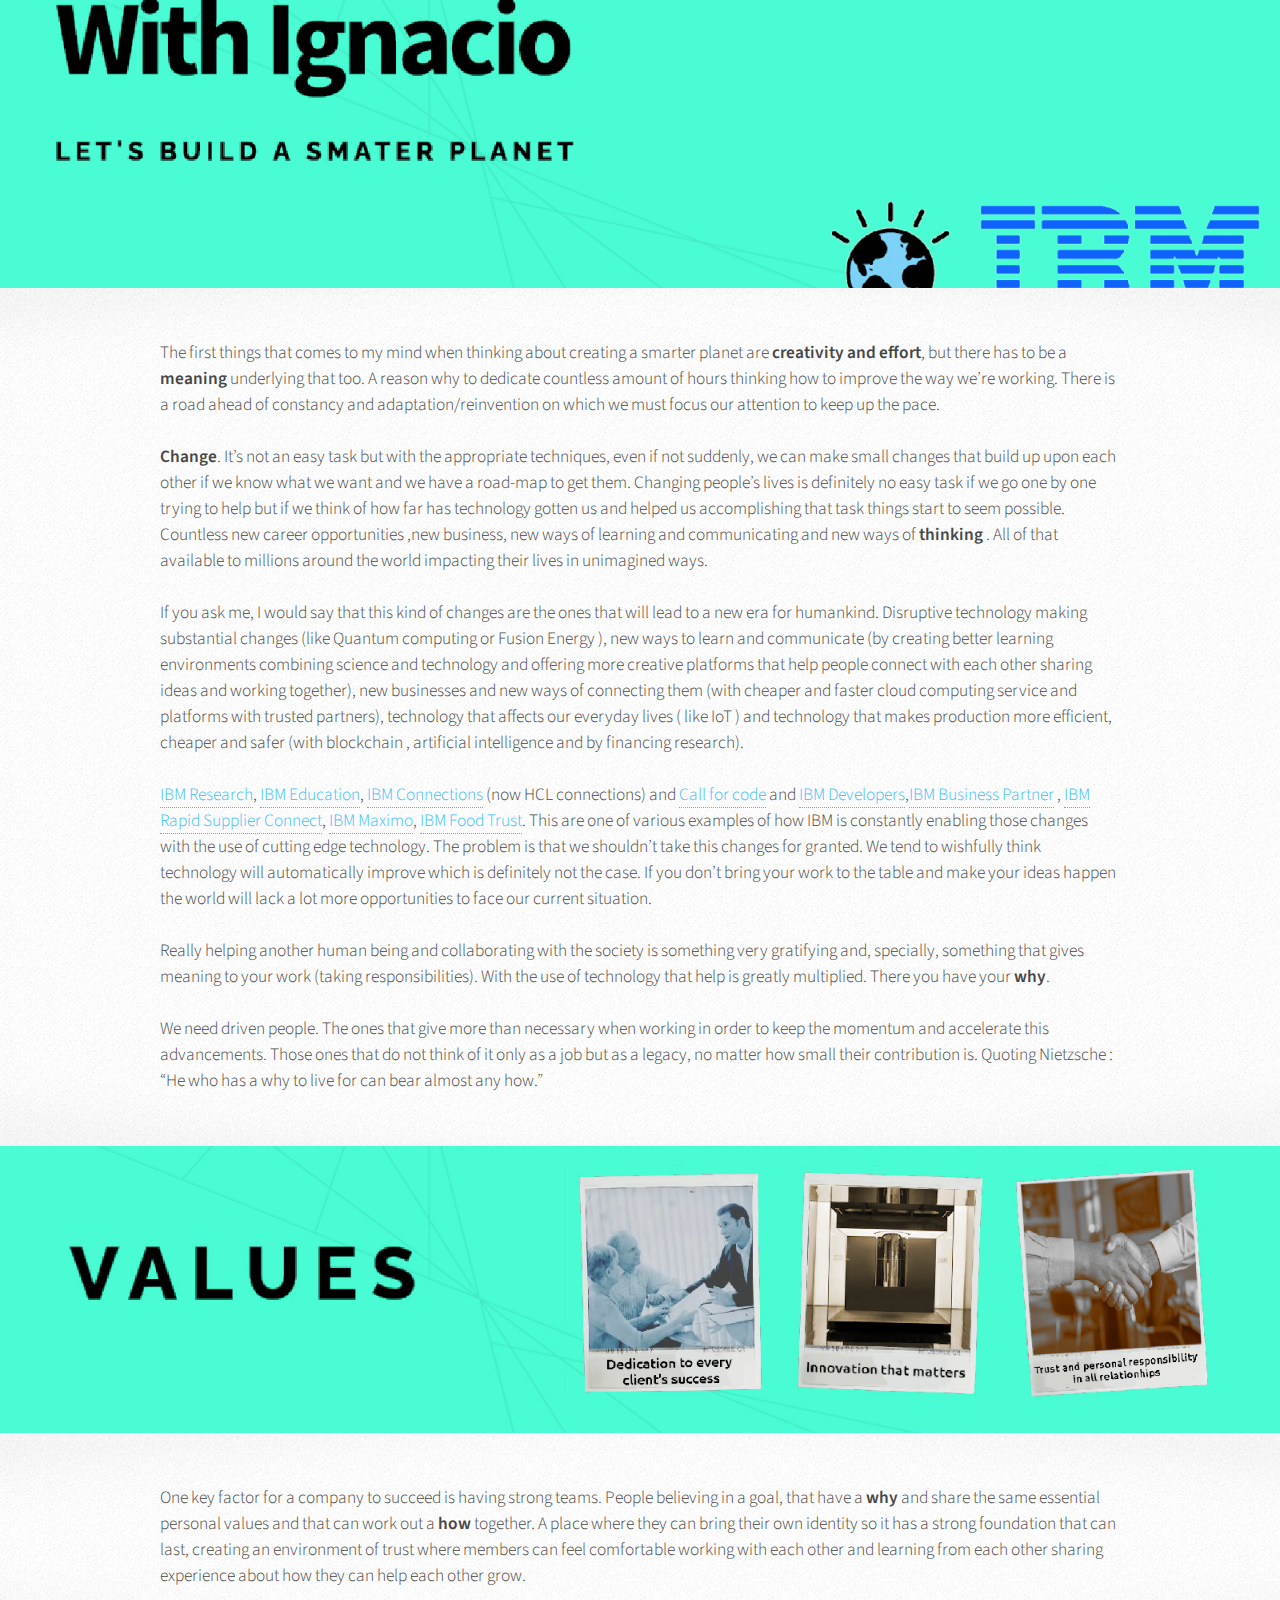
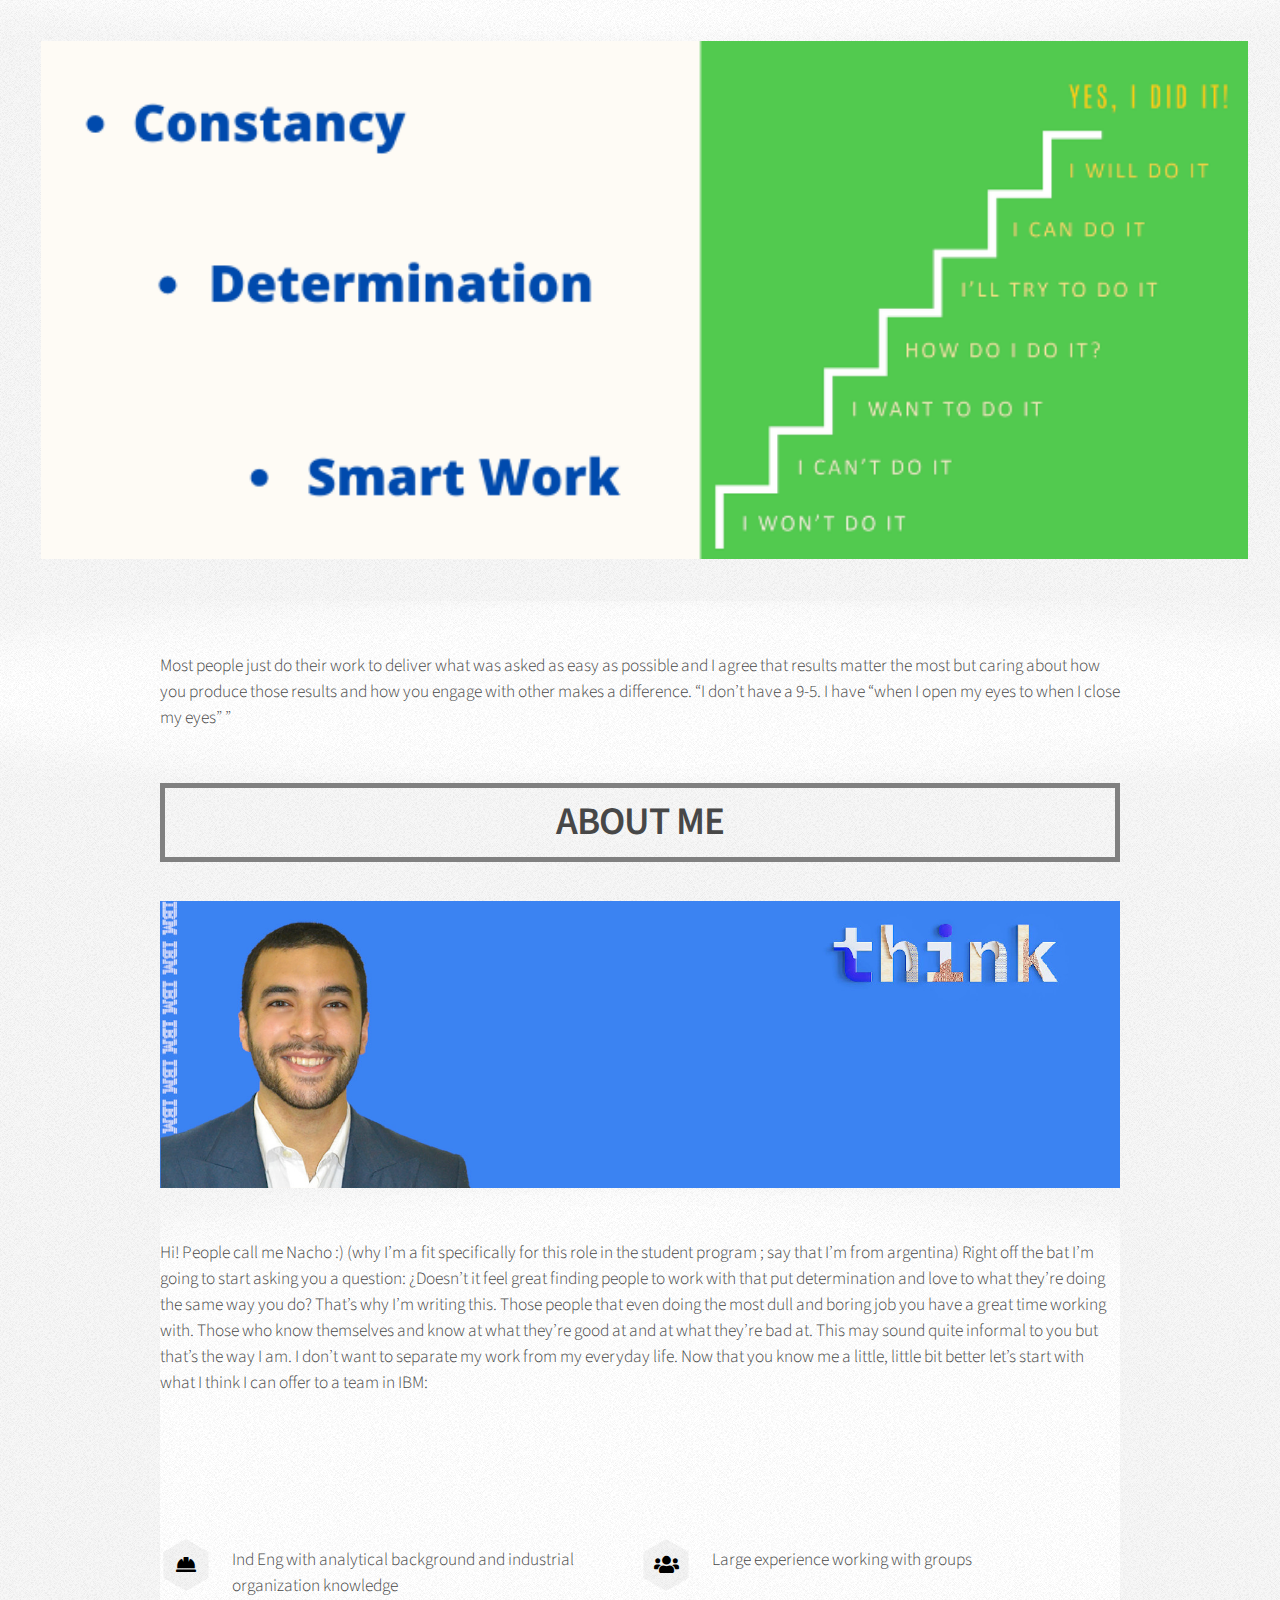
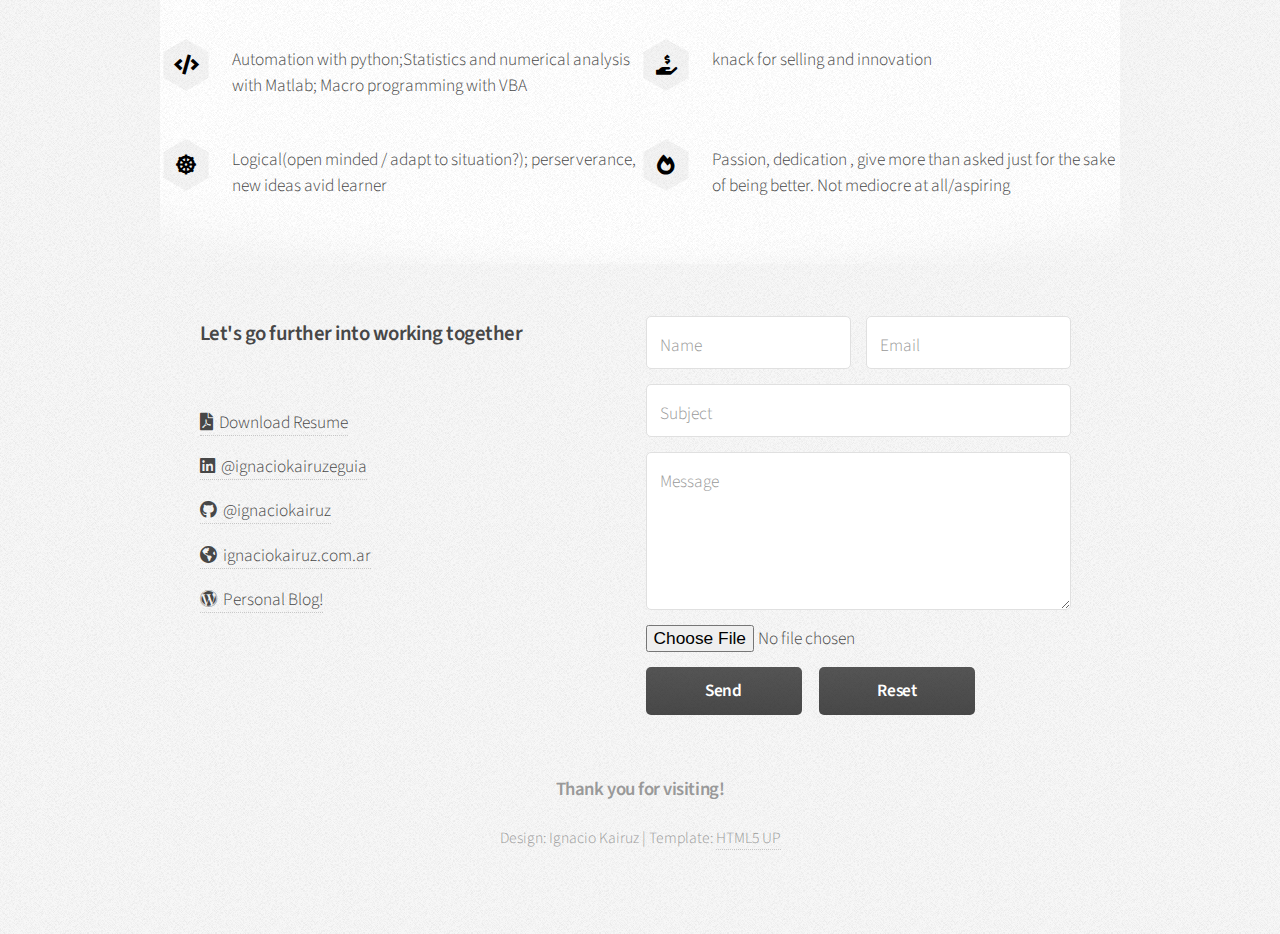
==== commit b0459c85: "Update draft.html" ====
--- a/draft.html
+++ b/draft.html
@@ -191,7 +191,13 @@
 
 			<!-- Posts -->
 				<section class="wrapper style1">
-					<div class="content">
+					<div class="container">
+						<div class="row gtr-200">
+							<p>Hi! People call me Nacho :) (why I’m a fit specifically for this role in the student program ; say that I’m from argentina)
+
+Right off the bat I’m going to start asking you a question:  ¿Doesn’t it feel great finding people to work with that put determination and love to what they’re doing the same way you do? 
+
+That’s why I’m writing this. Those people that even doing the most dull and boring job you have a great time working with. Those who know themselves and know at what they’re good at and at what they’re bad at. This may sound quite informal to you but that’s the way I am. I don’t want to separate my work from my everyday life. Now that you know me a little, little bit better let’s start with what I think I can offer to a team in IBM:</p>
 						<ul class="feature-icons">
 							<li class="icon solid fa-hard-hat">Ind Eng with analytical background and industrial organization knowledge</li>
 							<li class="icon solid fa-users">Large experience working with groups</li>
@@ -200,6 +206,7 @@
 							<li class="icon solid fa-dharmachakra">Logical(open minded / adapt to situation?); perserverance, new ideas avid learner</li>
 							<li class="icon solid fa-fire-alt">Passion, dedication , give more than asked just for the sake of being better. Not mediocre at all/aspiring</li>
 						</ul>
+					</div>
 					</div>
 					<style>
 						.content {
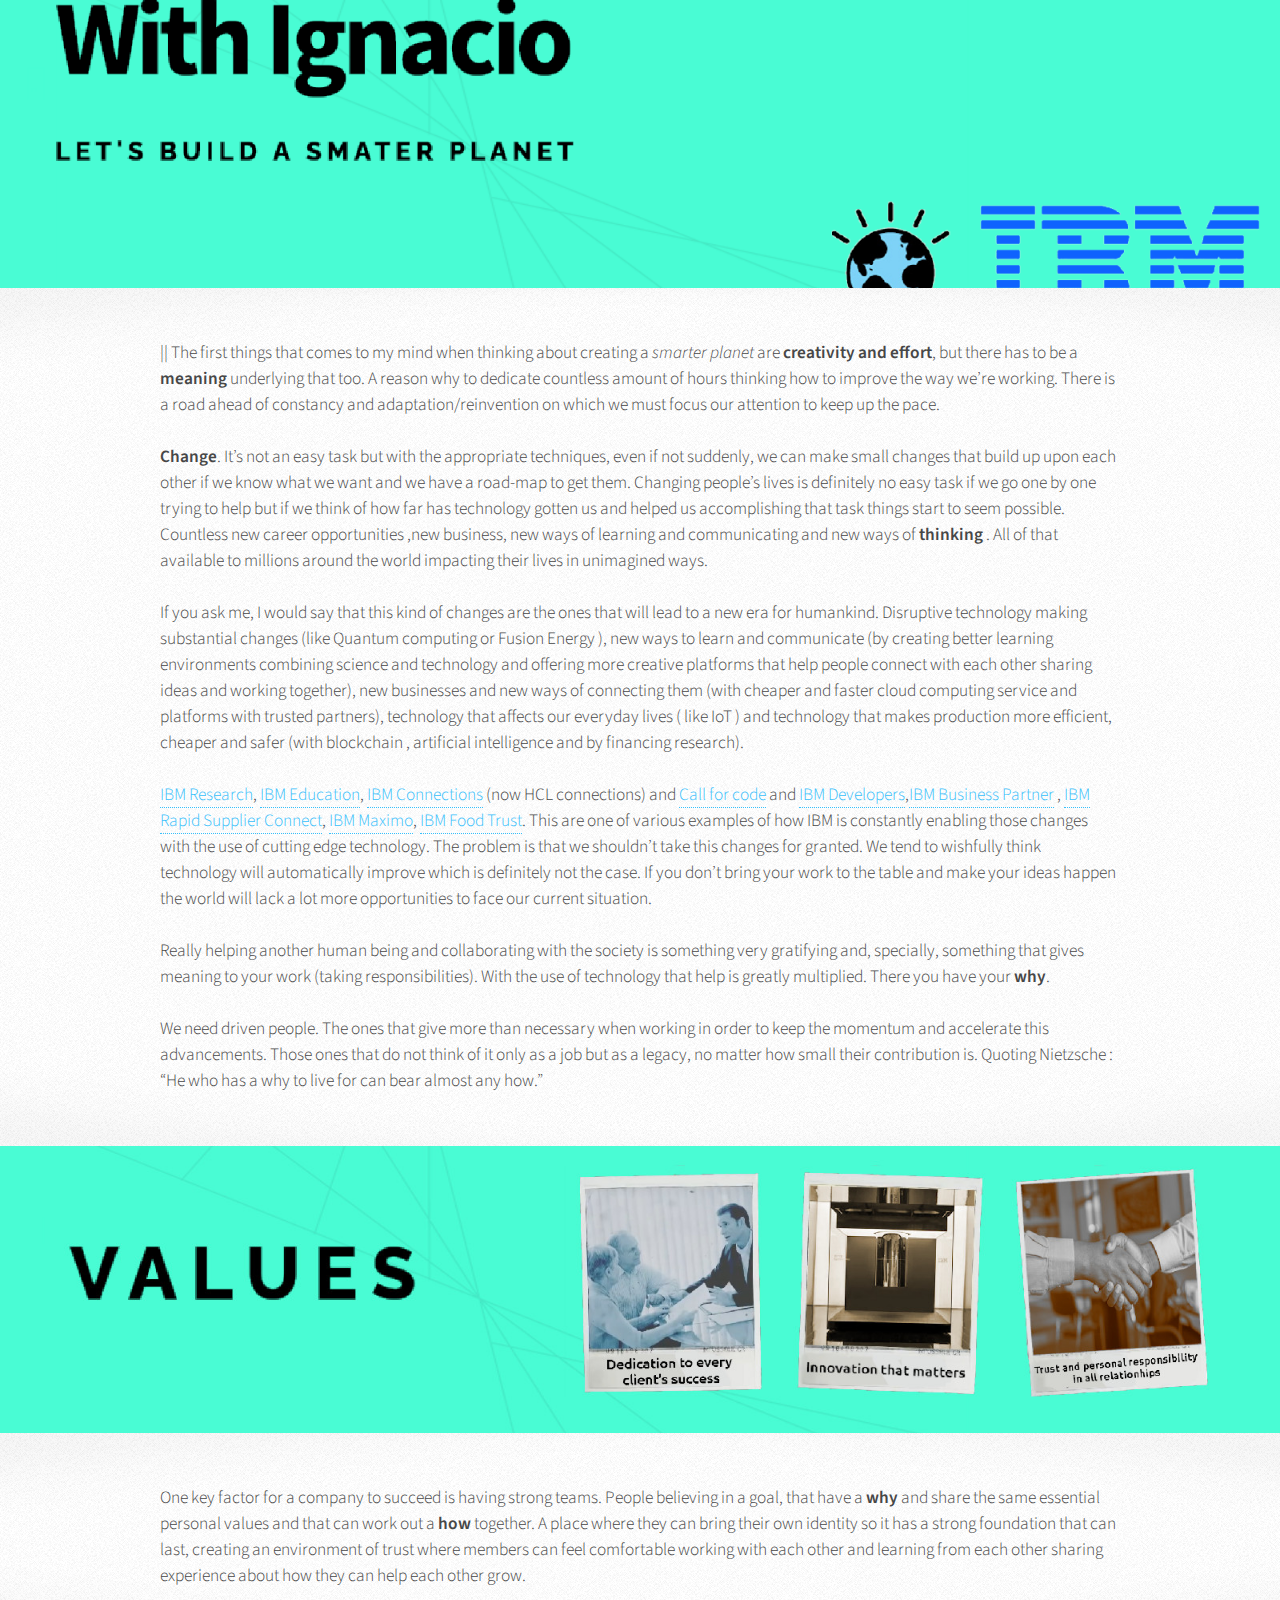
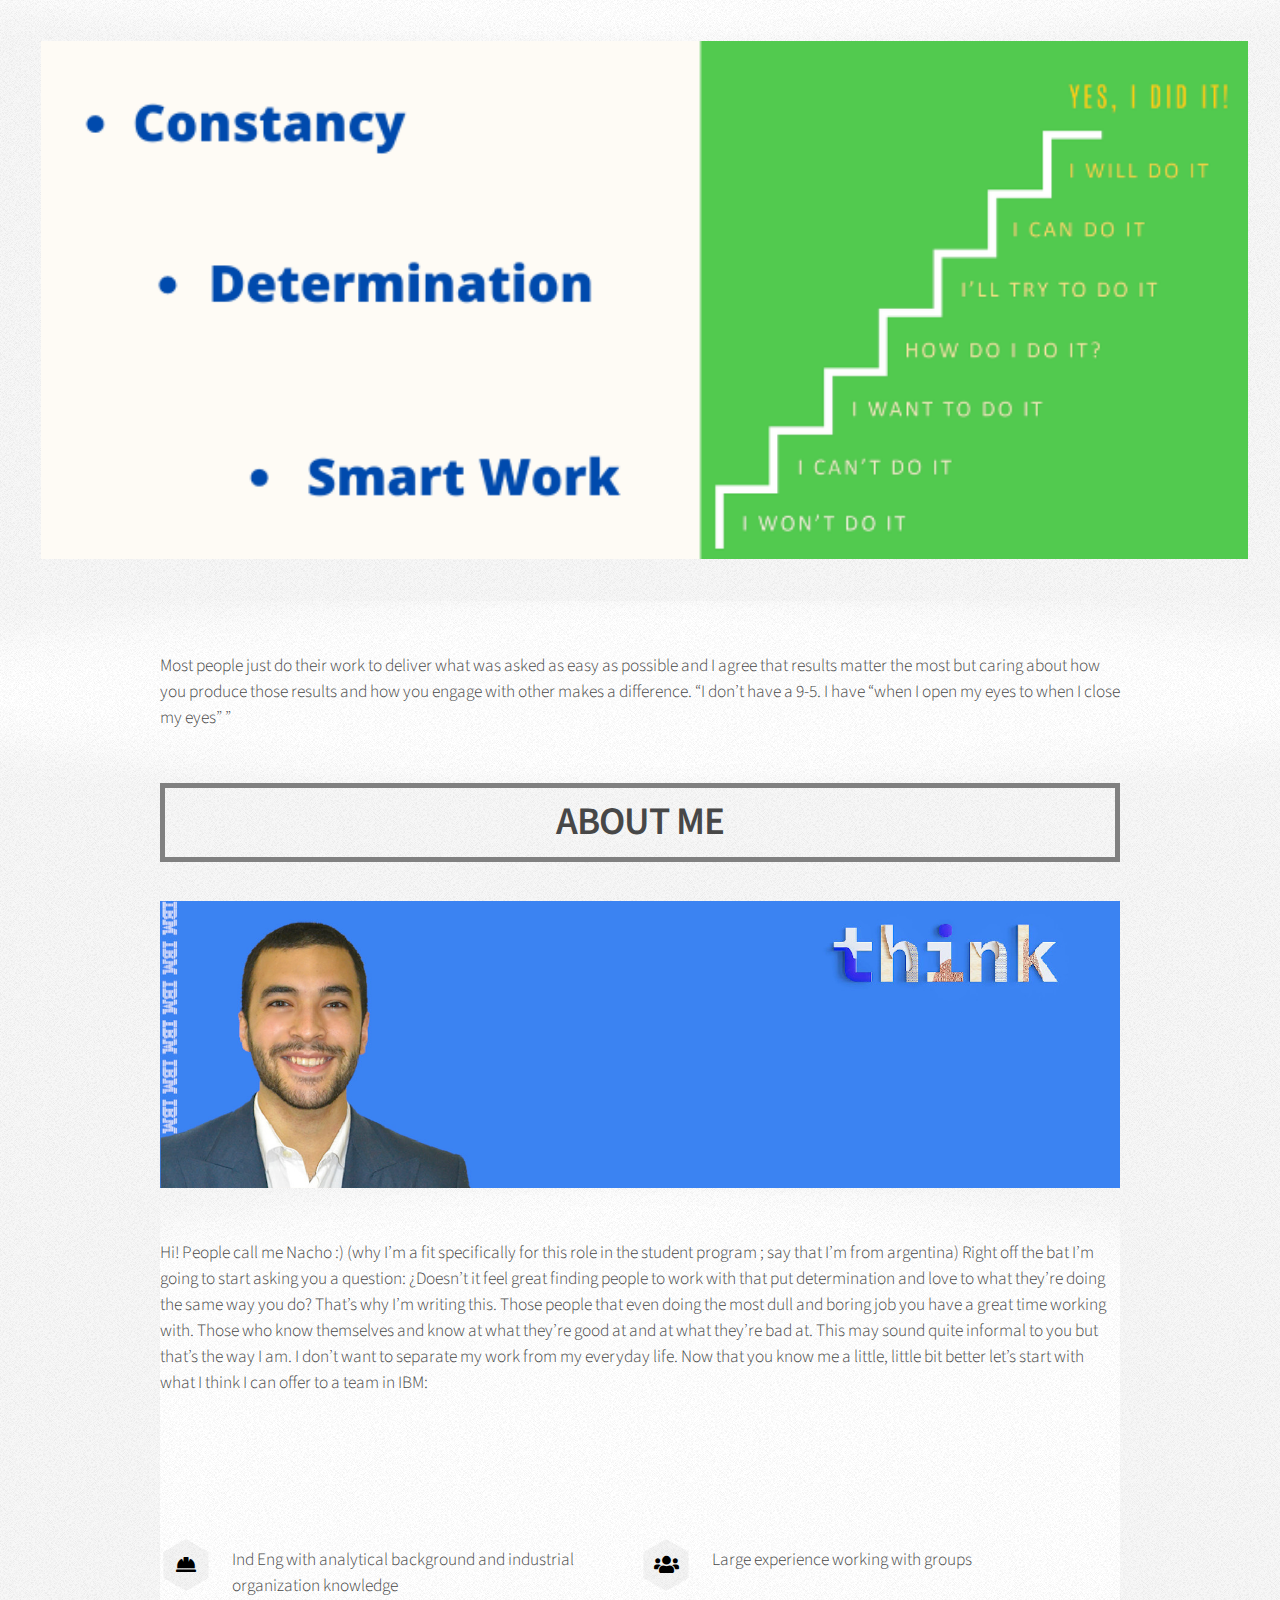
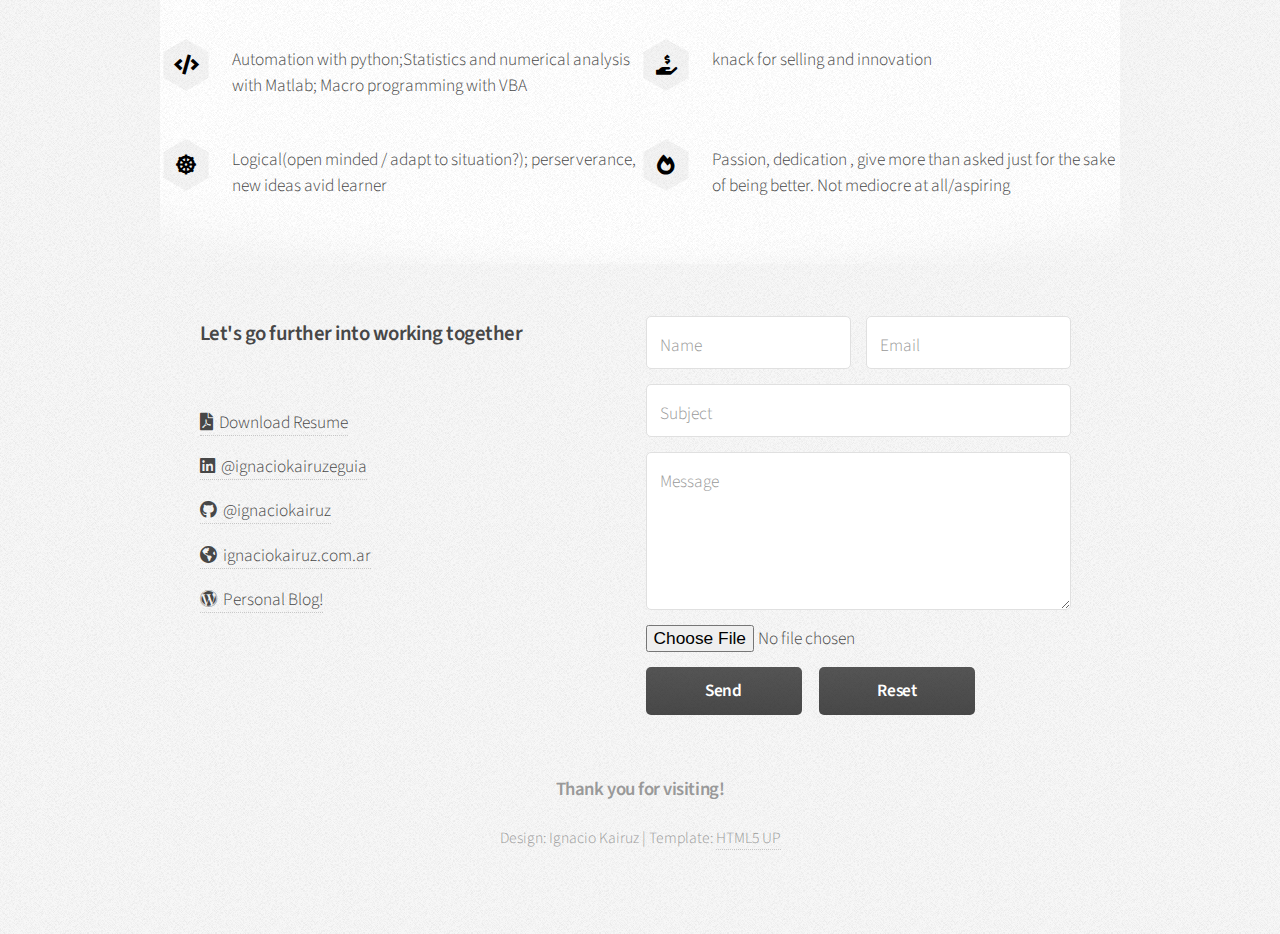
==== commit fbf5aea5: "Update draft.html" ====
--- a/draft.html
+++ b/draft.html
@@ -70,7 +70,7 @@
 				<section class="wrapper style1">
 					<div class="container">
 						<div class="row gtr-200">
-							<p>The first things that comes to my mind when thinking about creating a smarter planet are <strong>creativity and effort</strong>, but there has to be a <strong>meaning</strong> underlying that too. A reason why to dedicate countless amount of hours thinking how to improve the way we’re working. There is a road ahead of constancy and adaptation/reinvention on which we must focus our attention to keep up the pace.<br>
+							<p>|| The first things that comes to my mind when thinking about creating a <i>smarter planet</i> are <strong>creativity and effort</strong>, but there has to be a <strong>meaning</strong> underlying that too. A reason why to dedicate countless amount of hours thinking how to improve the way we’re working. There is a road ahead of constancy and adaptation/reinvention on which we must focus our attention to keep up the pace.<br>
 							<br>
 							<strong>Change</strong>. It’s not an easy task but with the appropriate techniques, even if not suddenly, we can make small changes that build up upon each other if we know what we want and we have a road-map to get them. Changing people’s lives is definitely no easy task if we go one by one trying to help but if we think of how far has technology gotten us and helped us accomplishing that task things start to seem possible. Countless new career opportunities ,new business, new ways of learning and communicating  and new ways of <strong>thinking</strong> . All of that available to millions around the world impacting their lives in unimagined ways.<br>
 							<br>
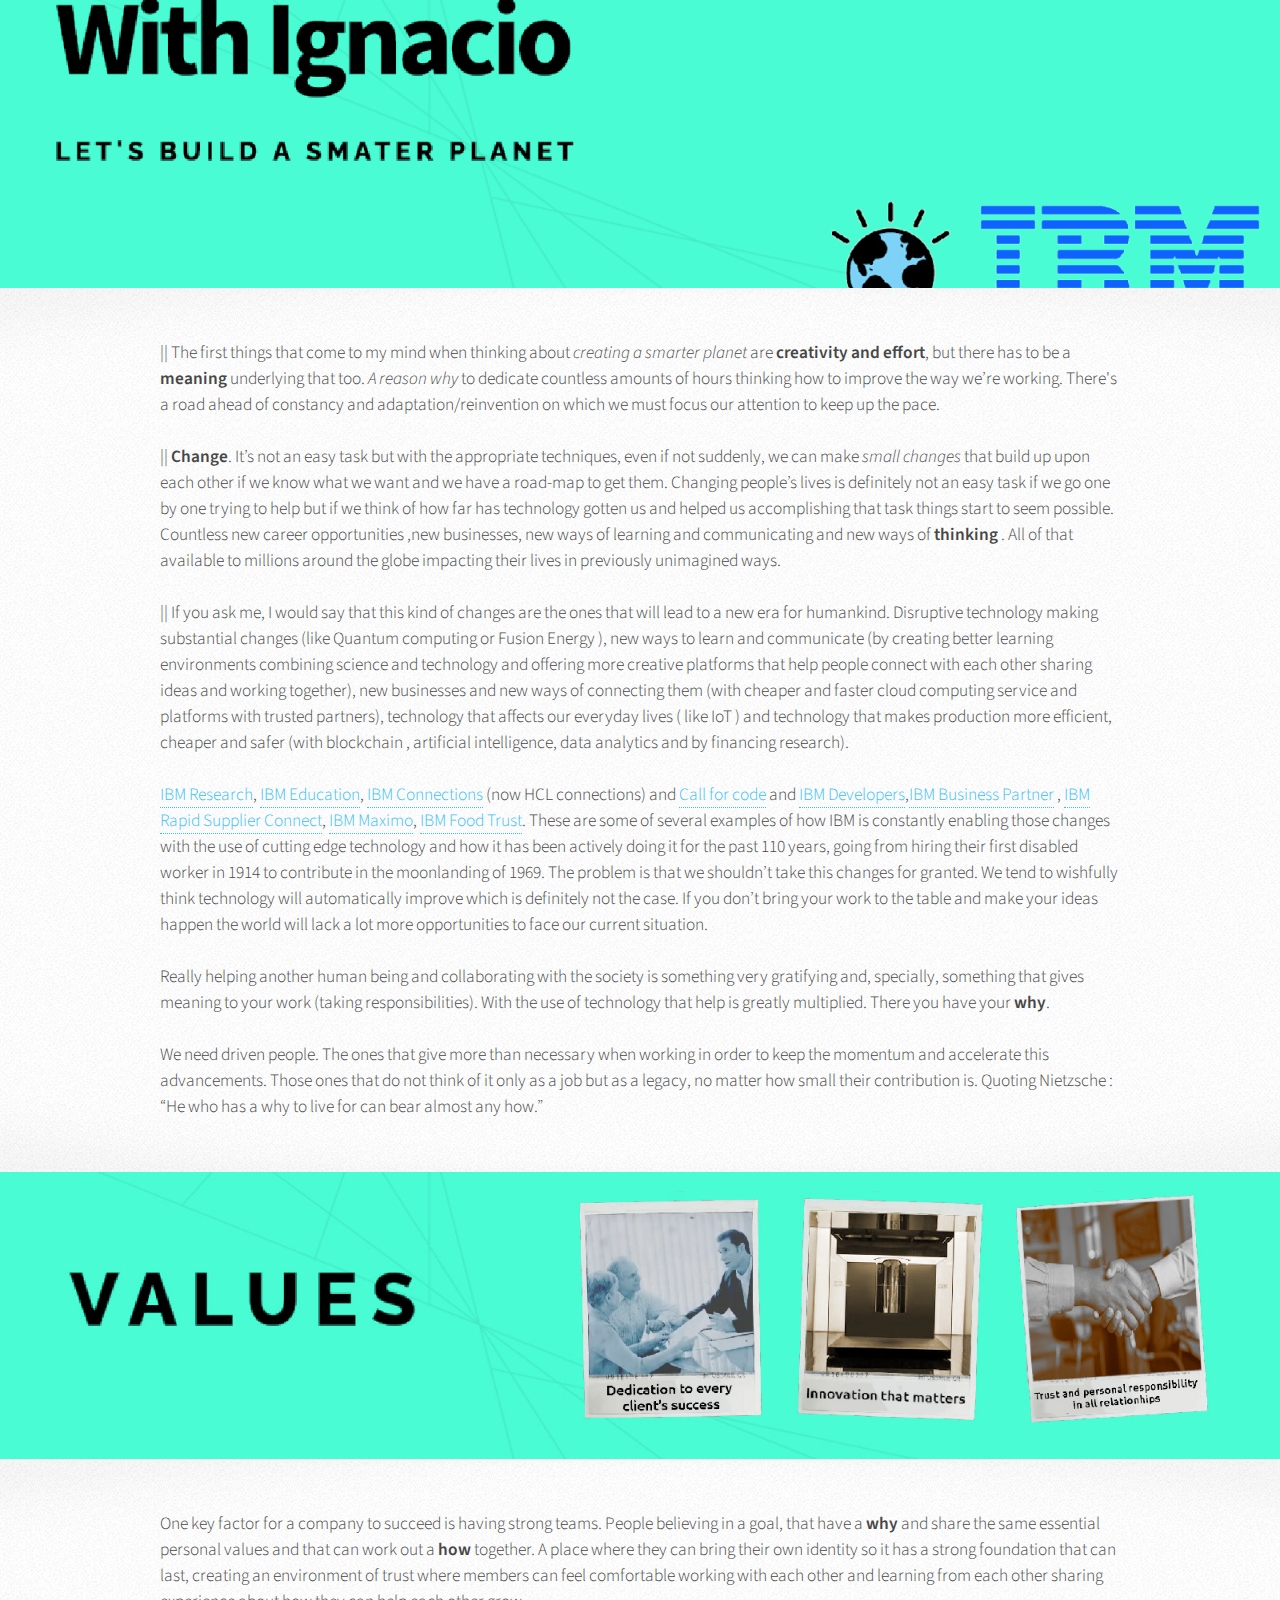
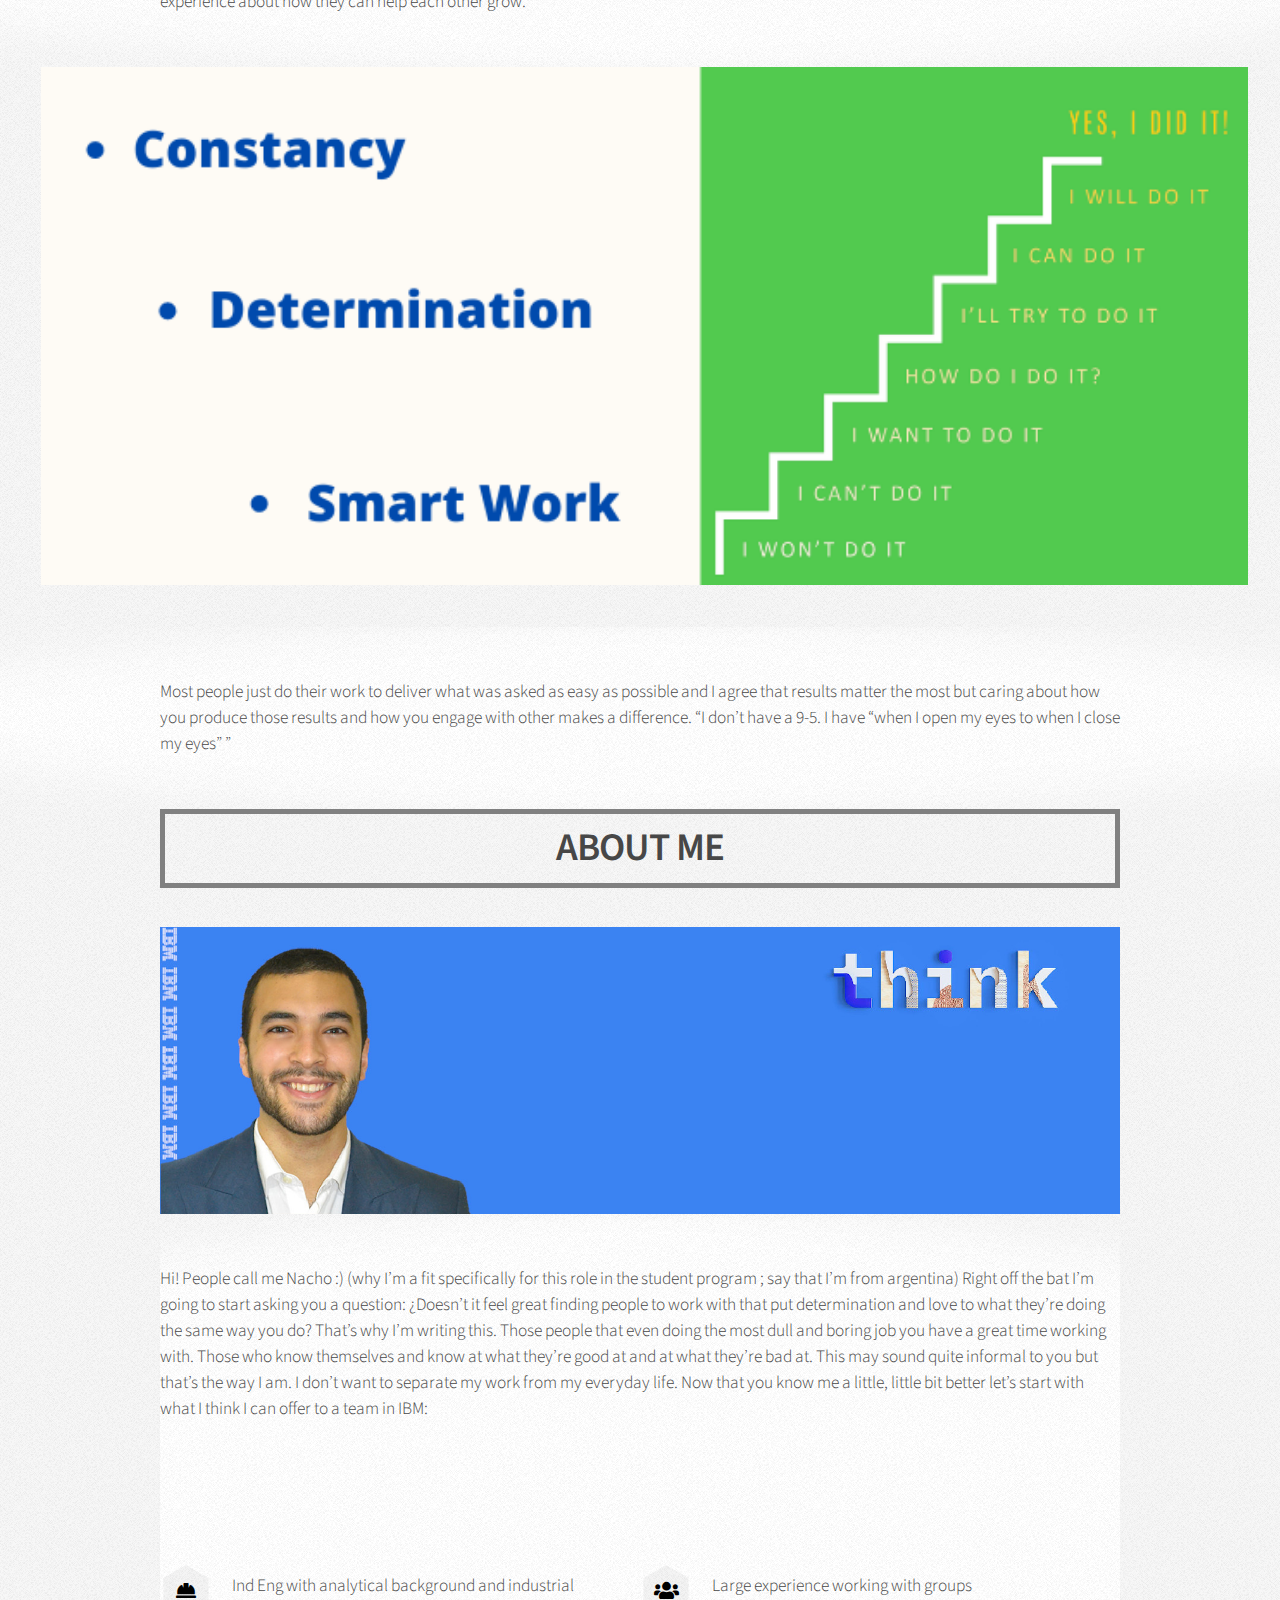
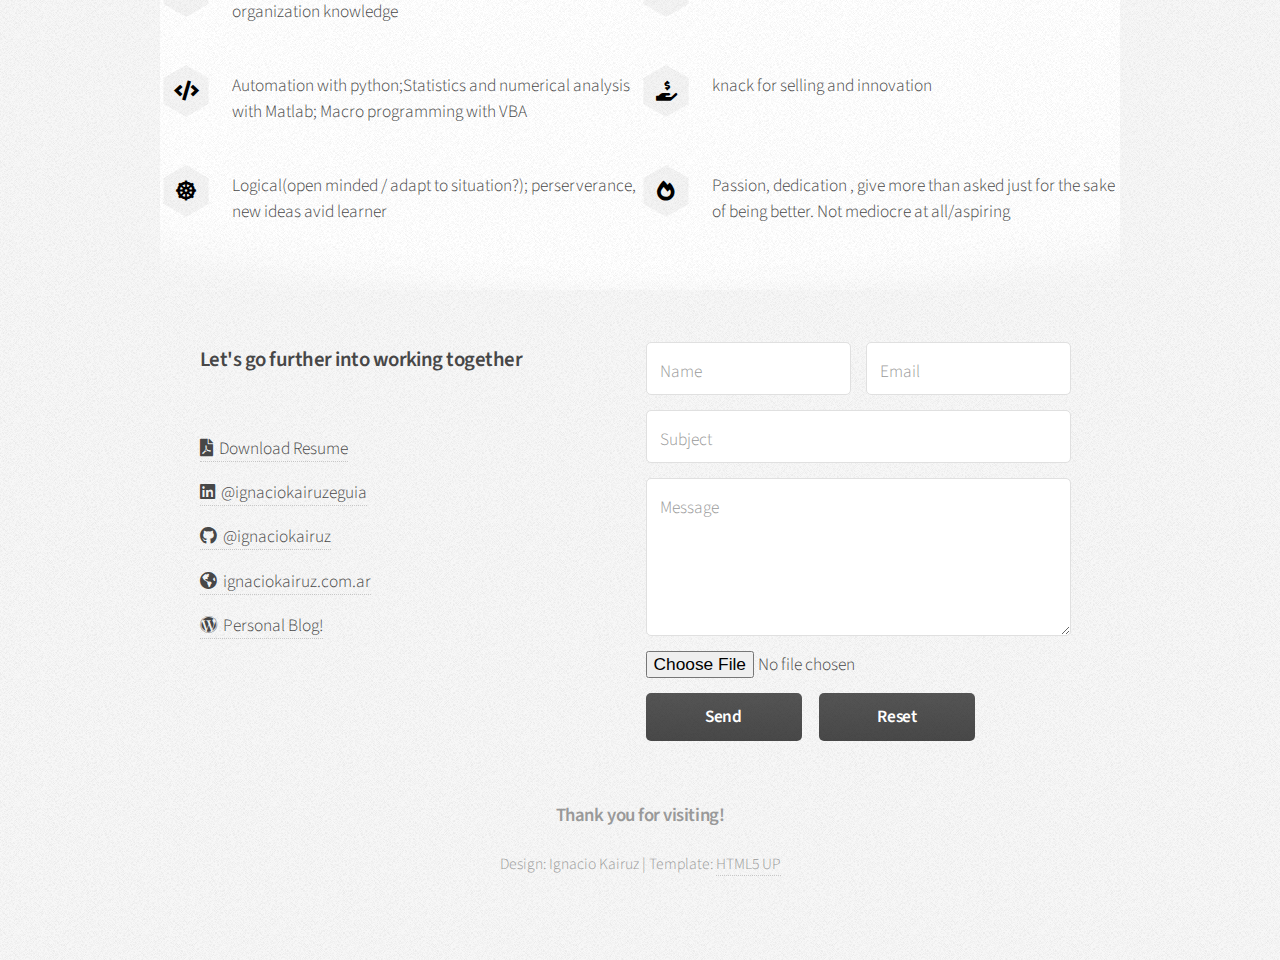
==== commit 33363ffc: "Update draft.html" ====
--- a/draft.html
+++ b/draft.html
@@ -70,13 +70,13 @@
 				<section class="wrapper style1">
 					<div class="container">
 						<div class="row gtr-200">
-							<p>|| The first things that comes to my mind when thinking about creating a <i>smarter planet</i> are <strong>creativity and effort</strong>, but there has to be a <strong>meaning</strong> underlying that too. A reason why to dedicate countless amount of hours thinking how to improve the way we’re working. There is a road ahead of constancy and adaptation/reinvention on which we must focus our attention to keep up the pace.<br>
-							<br>
-							<strong>Change</strong>. It’s not an easy task but with the appropriate techniques, even if not suddenly, we can make small changes that build up upon each other if we know what we want and we have a road-map to get them. Changing people’s lives is definitely no easy task if we go one by one trying to help but if we think of how far has technology gotten us and helped us accomplishing that task things start to seem possible. Countless new career opportunities ,new business, new ways of learning and communicating  and new ways of <strong>thinking</strong> . All of that available to millions around the world impacting their lives in unimagined ways.<br>
-							<br>
-							If you ask me, I would say that this kind of changes are the ones that will lead to a new era for humankind. Disruptive technology making substantial changes (like Quantum computing or Fusion Energy ), new ways to learn and communicate (by creating better learning environments combining science and technology  and  offering more creative platforms that help people connect with each other sharing ideas and working together), new businesses and new ways of connecting them (with cheaper and faster cloud computing service and platforms with trusted partners), technology that affects our everyday lives ( like IoT ) and technology that makes production more efficient, cheaper and safer (with blockchain , artificial intelligence and by financing research).<br>
-							<br>
-							<a href=""></a><a href="https://www.research.ibm.com/">IBM Research</a>, <a href="https://www.ibm.com/industries/education">IBM Education</a>, <a href="https://www.hcltechsw.com/products/connections">IBM Connections</a> (now HCL connections) and <a href="https://developer.ibm.com/callforcode/">Call for code</a> and <a href="https://developer.ibm.com/">IBM Developers</a>,<a href="https://bpconnect.ibm.com/">IBM Business Partner</a> , <a href="https://www.ibm.com/blockchain/solutions/rapid-supplier-connect?utm_medium=OSocial&utm_source=Blog&utm_content=000020YK&utm_term=10005803&utm_id=IBM+Rapid+Supplier+Connect+Getting+COVID-19+responders+the+equipment+they+need+In+Text&cm_mmc=OSocial_Blog-_-Blockchain+and+Strategic+Alliances_Blockchain-_-WW_WW-_-IBM+Rapid+Supplier+Connect+Getting+COVID-19+responders+the+equipment+they+need+In+Text&cm_mmca1=000020YK&cm_mmca2=10005803">IBM Rapid Supplier Connect</a>, <a href="https://www.ibm.com/products/maximo">IBM Maximo</a>, <a href="https://www.ibm.com/blockchain/solutions/food-trust">IBM Food Trust</a>. This are one of various examples of how IBM is constantly enabling those changes  with the use of cutting edge technology. The problem is that we shouldn’t take this changes for granted.  We tend to wishfully think technology will automatically improve which is definitely not the case. If you don’t bring your work to the table and make your ideas happen the world will lack a lot more opportunities to face our current situation.<br>
+							<p>|| The first things that come to my mind when thinking about <i>creating a smarter planet</i> are <strong>creativity and effort</strong>, but there has to be a <strong>meaning</strong> underlying that too. <i>A reason why</i> to dedicate countless amounts of hours thinking how to improve the way we’re working. There's a road ahead of constancy and adaptation/reinvention on which we must focus our attention to keep up the pace.<br>
+							<br>
+							||<strong> Change</strong>. It’s not an easy task but with the appropriate techniques, even if not suddenly, we can make <i>small changes</i> that build up upon each other if we know what we want and we have a road-map to get them. Changing people’s lives is definitely not an easy task if we go one by one trying to help but if we think of how far has technology gotten us and helped us accomplishing that task things start to seem possible. Countless new career opportunities ,new businesses, new ways of learning and communicating  and new ways of <strong>thinking</strong> . All of that available to millions around the globe impacting their lives in previously unimagined ways.<br>
+							<br>
+							|| If you ask me, I would say that this kind of changes are the ones that will lead to a new era for humankind. Disruptive technology making substantial changes (like Quantum computing or Fusion Energy ), new ways to learn and communicate (by creating better learning environments combining science and technology  and  offering more creative platforms that help people connect with each other sharing ideas and working together), new businesses and new ways of connecting them (with cheaper and faster cloud computing service and platforms with trusted partners), technology that affects our everyday lives ( like IoT ) and technology that makes production more efficient, cheaper and safer (with blockchain , artificial intelligence, data analytics and by financing research).<br>
+							<br>
+							<a href=""></a><a href="https://www.research.ibm.com/">IBM Research</a>, <a href="https://www.ibm.com/industries/education">IBM Education</a>, <a href="https://www.hcltechsw.com/products/connections">IBM Connections</a> (now HCL connections) and <a href="https://developer.ibm.com/callforcode/">Call for code</a> and <a href="https://developer.ibm.com/">IBM Developers</a>,<a href="https://bpconnect.ibm.com/">IBM Business Partner</a> , <a href="https://www.ibm.com/blockchain/solutions/rapid-supplier-connect?utm_medium=OSocial&utm_source=Blog&utm_content=000020YK&utm_term=10005803&utm_id=IBM+Rapid+Supplier+Connect+Getting+COVID-19+responders+the+equipment+they+need+In+Text&cm_mmc=OSocial_Blog-_-Blockchain+and+Strategic+Alliances_Blockchain-_-WW_WW-_-IBM+Rapid+Supplier+Connect+Getting+COVID-19+responders+the+equipment+they+need+In+Text&cm_mmca1=000020YK&cm_mmca2=10005803">IBM Rapid Supplier Connect</a>, <a href="https://www.ibm.com/products/maximo">IBM Maximo</a>, <a href="https://www.ibm.com/blockchain/solutions/food-trust">IBM Food Trust</a>. These are some of several examples of how IBM is constantly enabling those changes with the use of cutting edge technology and how it has been actively doing it for the past 110 years, going from hiring their first disabled worker in 1914 to contribute in the moonlanding of 1969. The problem is that we shouldn’t take this changes for granted.  We tend to wishfully think technology will automatically improve which is definitely not the case. If you don’t bring your work to the table and make your ideas happen the world will lack a lot more opportunities to face our current situation.<br>
 							<br>
 						        Really helping another human being and collaborating with  the society is something very gratifying and, specially, something that gives meaning to your work (taking responsibilities). With the use of technology that help is greatly multiplied. There you have your <strong>why</strong>.<br>
 							<br>
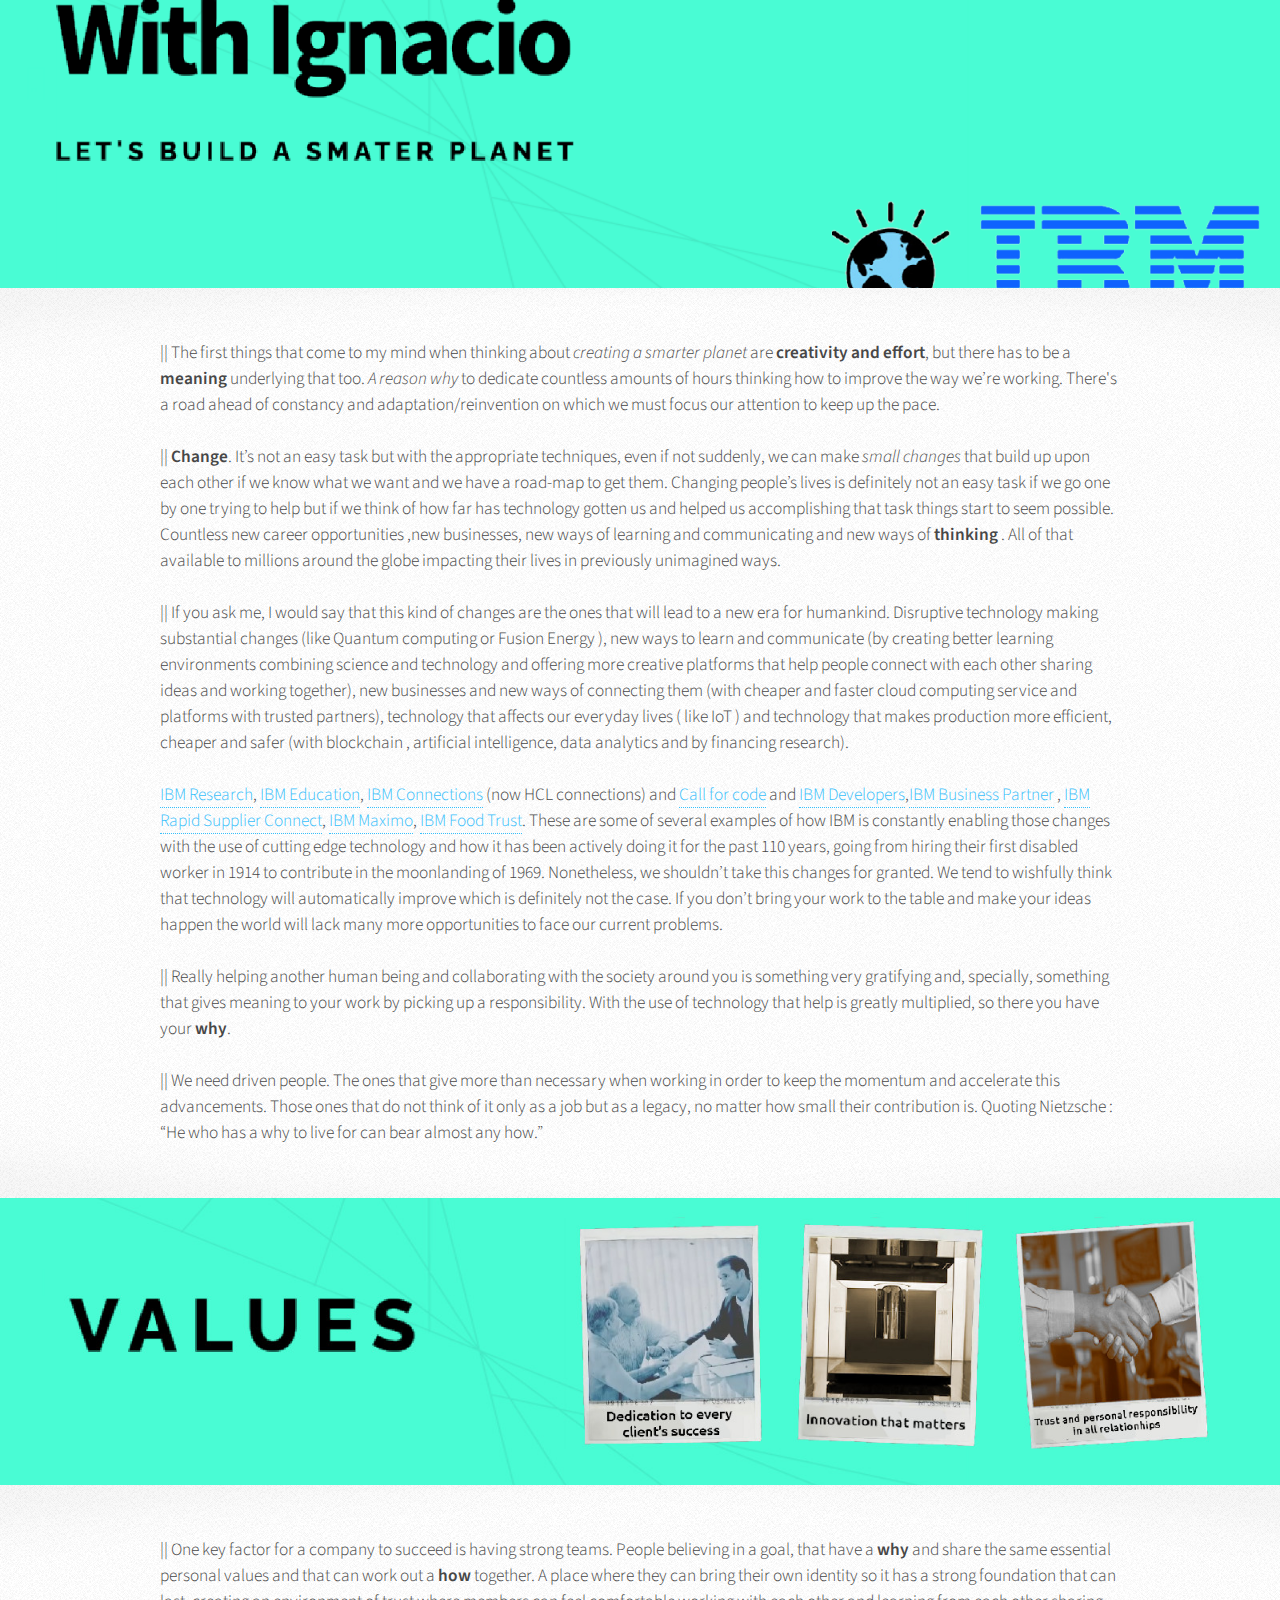
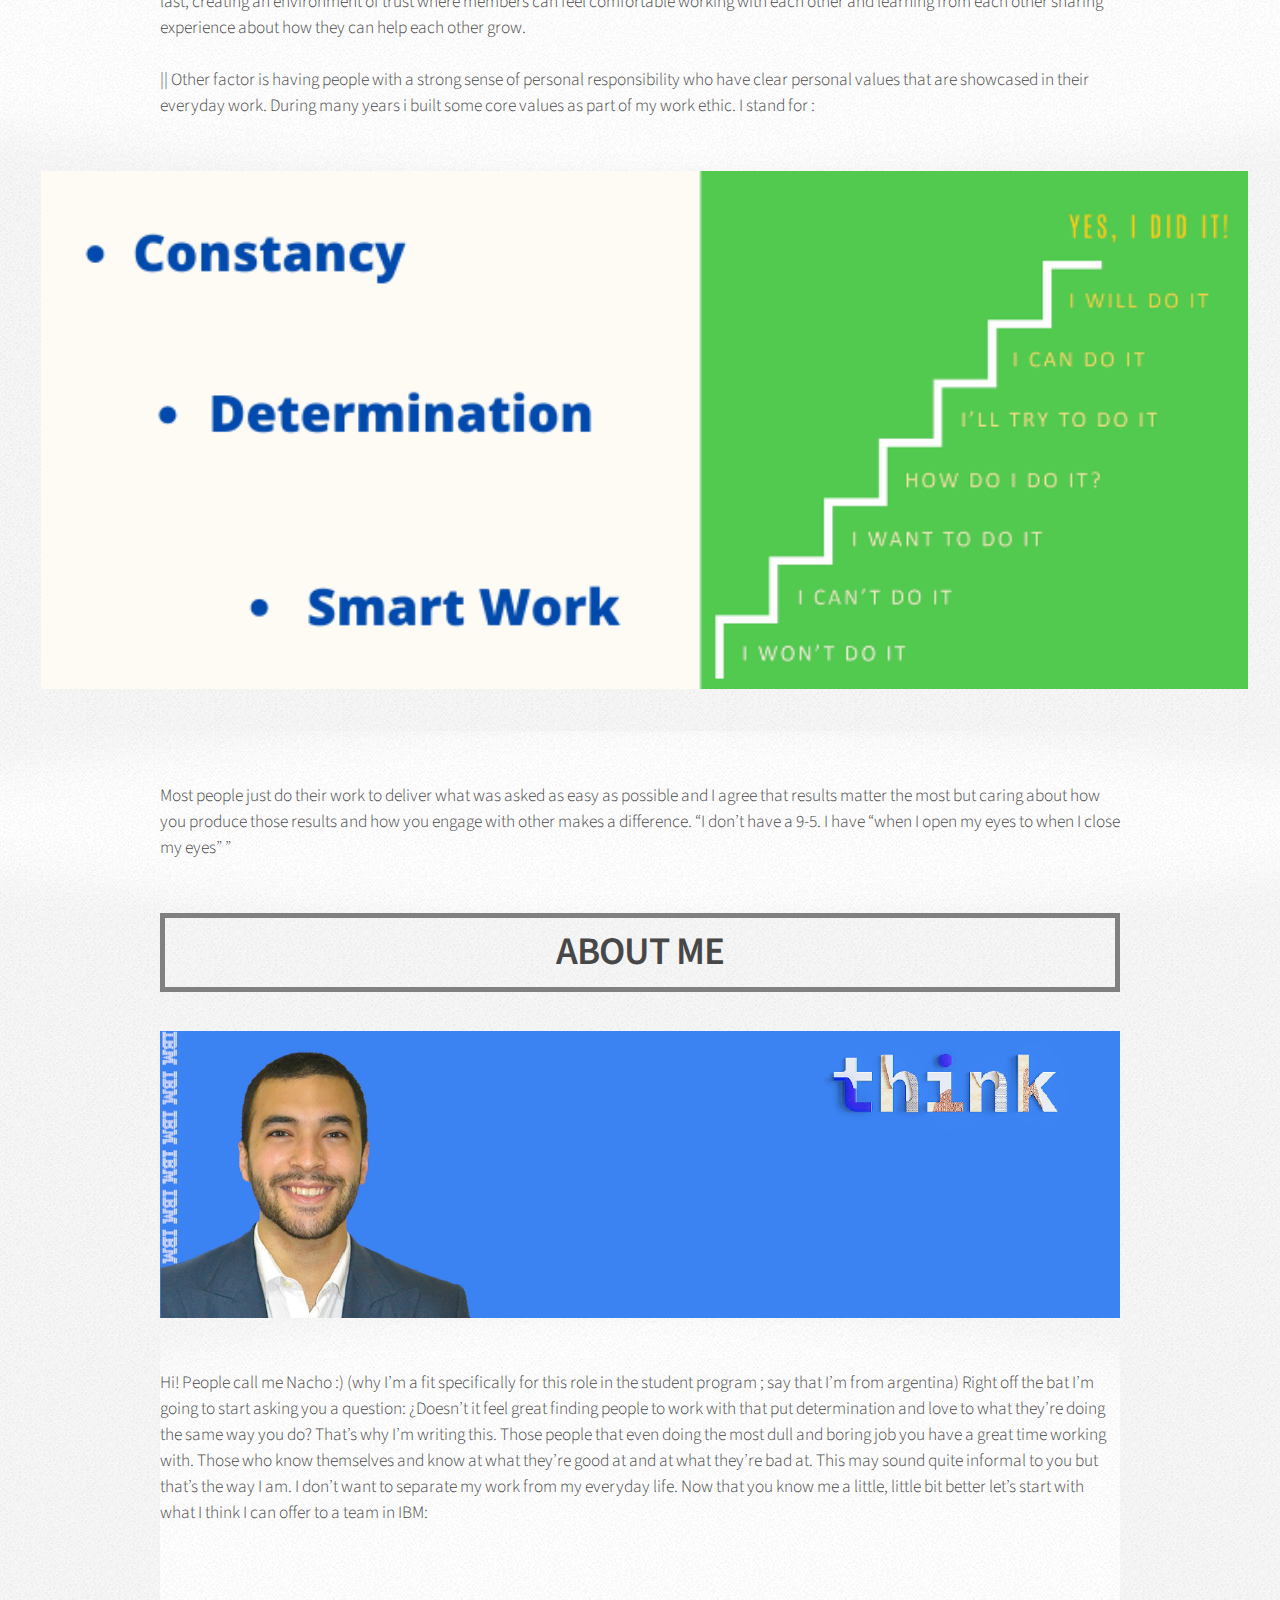
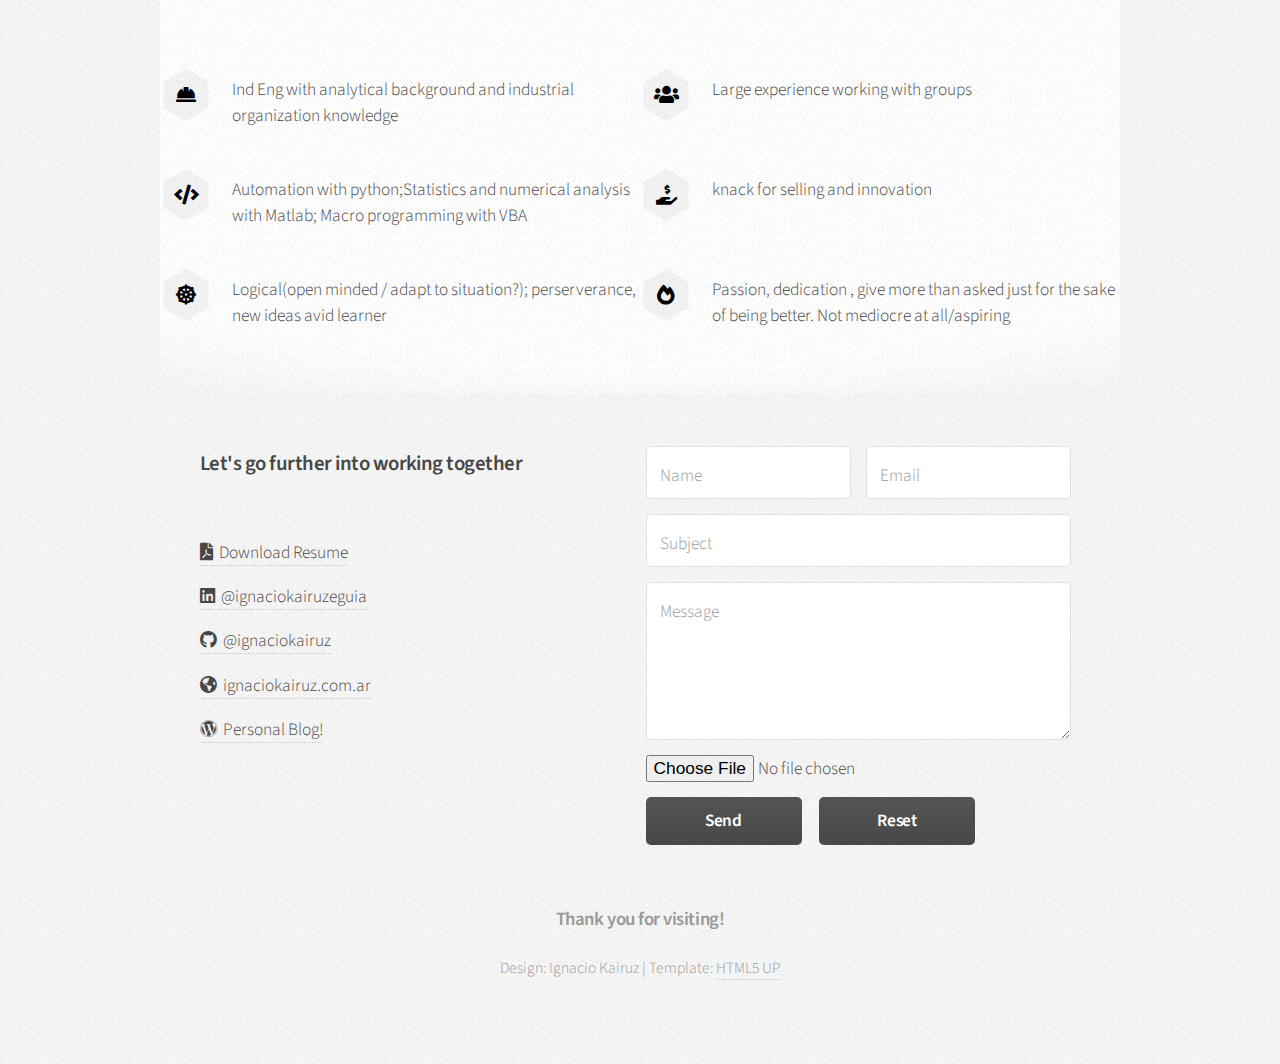
==== commit c1b65900: "Update draft.html" ====
--- a/draft.html
+++ b/draft.html
@@ -76,11 +76,11 @@
 							<br>
 							|| If you ask me, I would say that this kind of changes are the ones that will lead to a new era for humankind. Disruptive technology making substantial changes (like Quantum computing or Fusion Energy ), new ways to learn and communicate (by creating better learning environments combining science and technology  and  offering more creative platforms that help people connect with each other sharing ideas and working together), new businesses and new ways of connecting them (with cheaper and faster cloud computing service and platforms with trusted partners), technology that affects our everyday lives ( like IoT ) and technology that makes production more efficient, cheaper and safer (with blockchain , artificial intelligence, data analytics and by financing research).<br>
 							<br>
-							<a href=""></a><a href="https://www.research.ibm.com/">IBM Research</a>, <a href="https://www.ibm.com/industries/education">IBM Education</a>, <a href="https://www.hcltechsw.com/products/connections">IBM Connections</a> (now HCL connections) and <a href="https://developer.ibm.com/callforcode/">Call for code</a> and <a href="https://developer.ibm.com/">IBM Developers</a>,<a href="https://bpconnect.ibm.com/">IBM Business Partner</a> , <a href="https://www.ibm.com/blockchain/solutions/rapid-supplier-connect?utm_medium=OSocial&utm_source=Blog&utm_content=000020YK&utm_term=10005803&utm_id=IBM+Rapid+Supplier+Connect+Getting+COVID-19+responders+the+equipment+they+need+In+Text&cm_mmc=OSocial_Blog-_-Blockchain+and+Strategic+Alliances_Blockchain-_-WW_WW-_-IBM+Rapid+Supplier+Connect+Getting+COVID-19+responders+the+equipment+they+need+In+Text&cm_mmca1=000020YK&cm_mmca2=10005803">IBM Rapid Supplier Connect</a>, <a href="https://www.ibm.com/products/maximo">IBM Maximo</a>, <a href="https://www.ibm.com/blockchain/solutions/food-trust">IBM Food Trust</a>. These are some of several examples of how IBM is constantly enabling those changes with the use of cutting edge technology and how it has been actively doing it for the past 110 years, going from hiring their first disabled worker in 1914 to contribute in the moonlanding of 1969. The problem is that we shouldn’t take this changes for granted.  We tend to wishfully think technology will automatically improve which is definitely not the case. If you don’t bring your work to the table and make your ideas happen the world will lack a lot more opportunities to face our current situation.<br>
-							<br>
-						        Really helping another human being and collaborating with  the society is something very gratifying and, specially, something that gives meaning to your work (taking responsibilities). With the use of technology that help is greatly multiplied. There you have your <strong>why</strong>.<br>
-							<br>
-							We need driven people. The ones that give more than necessary when working in order to keep the momentum and accelerate this advancements. Those ones that do not think of it only as a job but as a legacy, no matter how small their contribution is. Quoting Nietzsche : “He who has a why to live for can bear almost any how.”</p>
+							<a href=""></a><a href="https://www.research.ibm.com/">IBM Research</a>, <a href="https://www.ibm.com/industries/education">IBM Education</a>, <a href="https://www.hcltechsw.com/products/connections">IBM Connections</a> (now HCL connections) and <a href="https://developer.ibm.com/callforcode/">Call for code</a> and <a href="https://developer.ibm.com/">IBM Developers</a>,<a href="https://bpconnect.ibm.com/">IBM Business Partner</a> , <a href="https://www.ibm.com/blockchain/solutions/rapid-supplier-connect?utm_medium=OSocial&utm_source=Blog&utm_content=000020YK&utm_term=10005803&utm_id=IBM+Rapid+Supplier+Connect+Getting+COVID-19+responders+the+equipment+they+need+In+Text&cm_mmc=OSocial_Blog-_-Blockchain+and+Strategic+Alliances_Blockchain-_-WW_WW-_-IBM+Rapid+Supplier+Connect+Getting+COVID-19+responders+the+equipment+they+need+In+Text&cm_mmca1=000020YK&cm_mmca2=10005803">IBM Rapid Supplier Connect</a>, <a href="https://www.ibm.com/products/maximo">IBM Maximo</a>, <a href="https://www.ibm.com/blockchain/solutions/food-trust">IBM Food Trust</a>. These are some of several examples of how IBM is constantly enabling those changes with the use of cutting edge technology and how it has been actively doing it for the past 110 years, going from hiring their first disabled worker in 1914 to contribute in the moonlanding of 1969. Nonetheless, we shouldn’t take this changes for granted.  We tend to wishfully think that technology will automatically improve which is definitely not the case. If you don’t bring your work to the table and make your ideas happen the world will lack many more opportunities to face our current problems.<br>
+							<br>
+						        || Really helping another human being and collaborating with the society around you is something very gratifying and, specially, something that gives meaning to your work by picking up a responsibility. With the use of technology that help is greatly multiplied, so there you have your <strong>why</strong>.<br>
+							<br>
+							|| We need driven people. The ones that give more than necessary when working in order to keep the momentum and accelerate this advancements. Those ones that do not think of it only as a job but as a legacy, no matter how small their contribution is. Quoting Nietzsche : “He who has a why to live for can bear almost any how.”</p>
 						</div>
 					</div>
 				</section>
@@ -89,7 +89,9 @@
 				<section class="wrapper style1">
 				<div class="container">					
 				<div class="row gtr-200">
-					<p>One key factor for a company to succeed is having strong teams. People believing in a goal, that have a <strong>why</strong> and share the same essential personal values and that can work out a <strong>how</strong> together.  A place where they can bring their own identity so it has a strong foundation that can last, creating an environment of trust where members can feel comfortable working with each other and learning from each other sharing experience about how they can help each other grow.</p>	
+					<p>|| One key factor for a company to succeed is having strong teams. People believing in a goal, that have a <strong>why</strong> and share the same essential personal values and that can work out a <strong>how</strong> together.  A place where they can bring their own identity so it has a strong foundation that can last, creating an environment of trust where members can feel comfortable working with each other and learning from each other sharing experience about how they can help each other grow.<br>
+					<br>
+					|| Other factor is having people with a strong sense of personal responsibility who have clear personal values that are showcased in their everyday work. During many years i built some core values as part of my work ethic. I stand for :</p>	
 				</div>
 				</div>
 				</section>
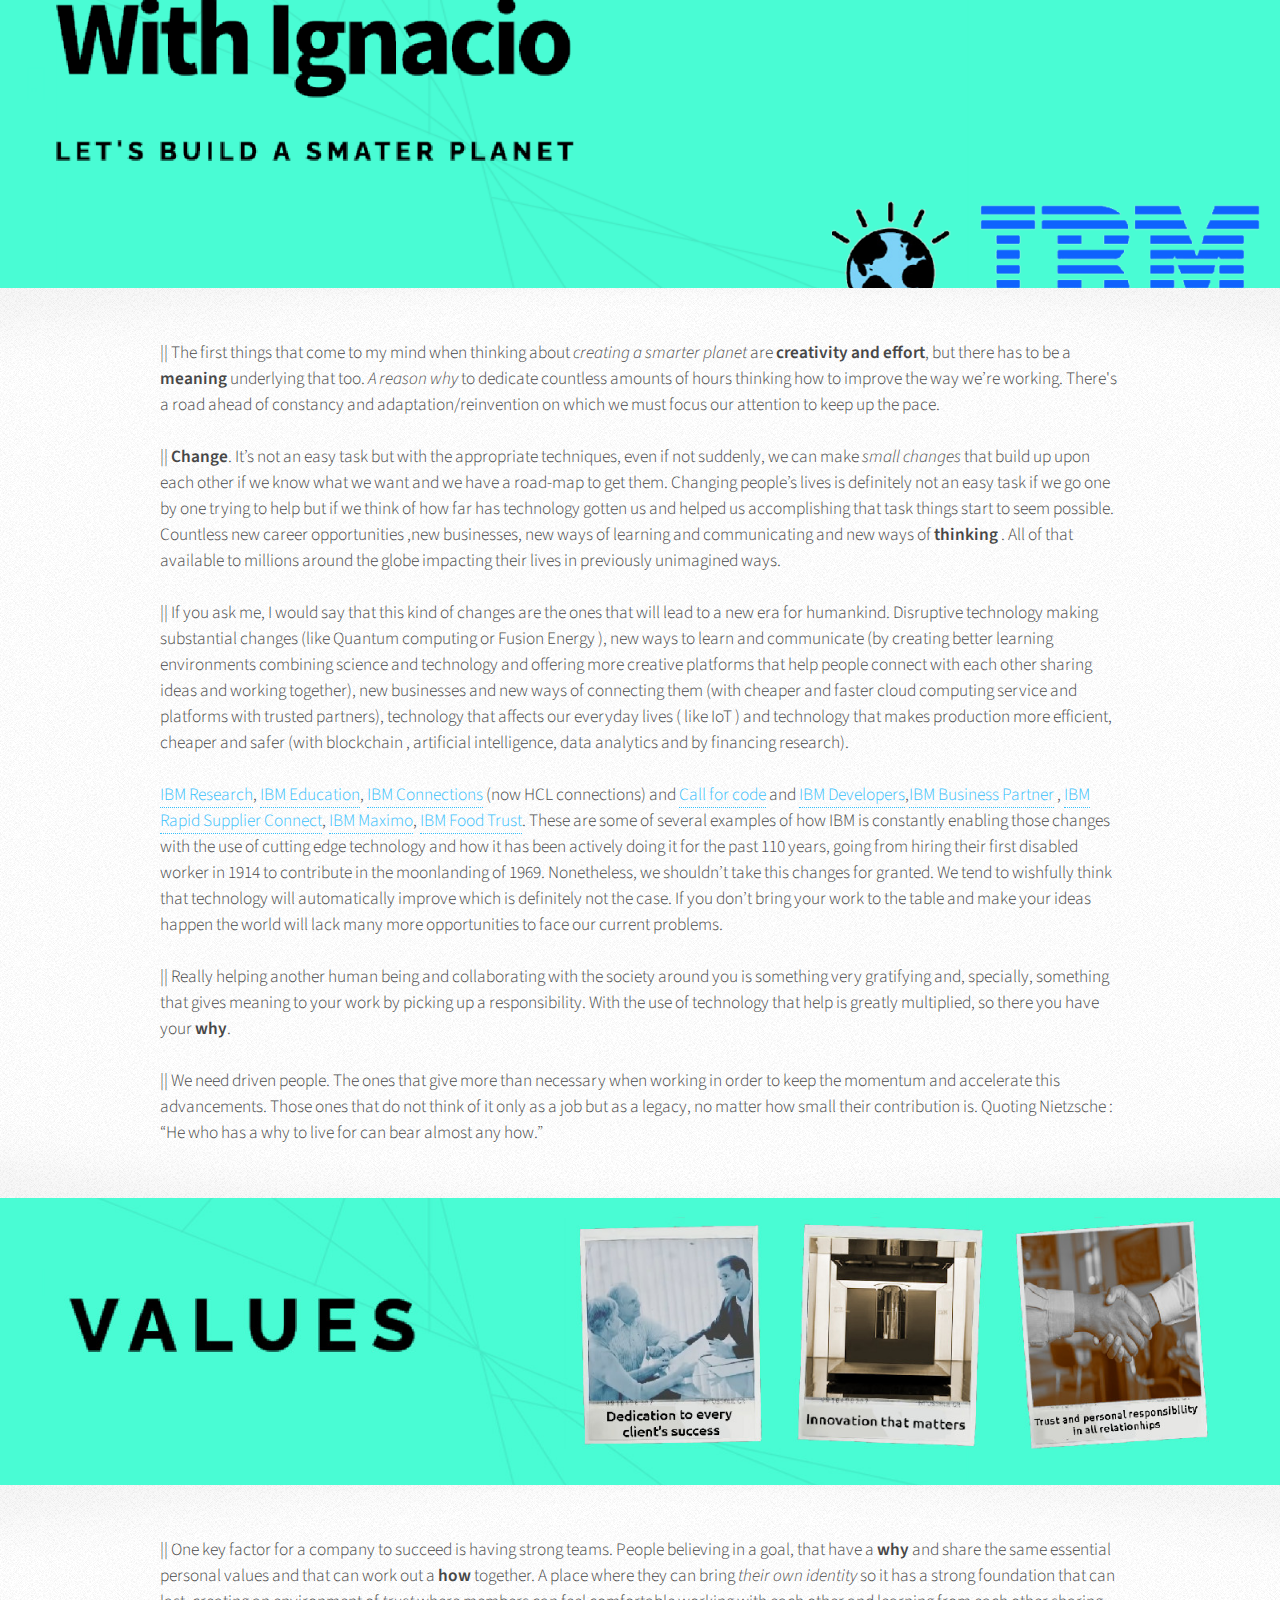
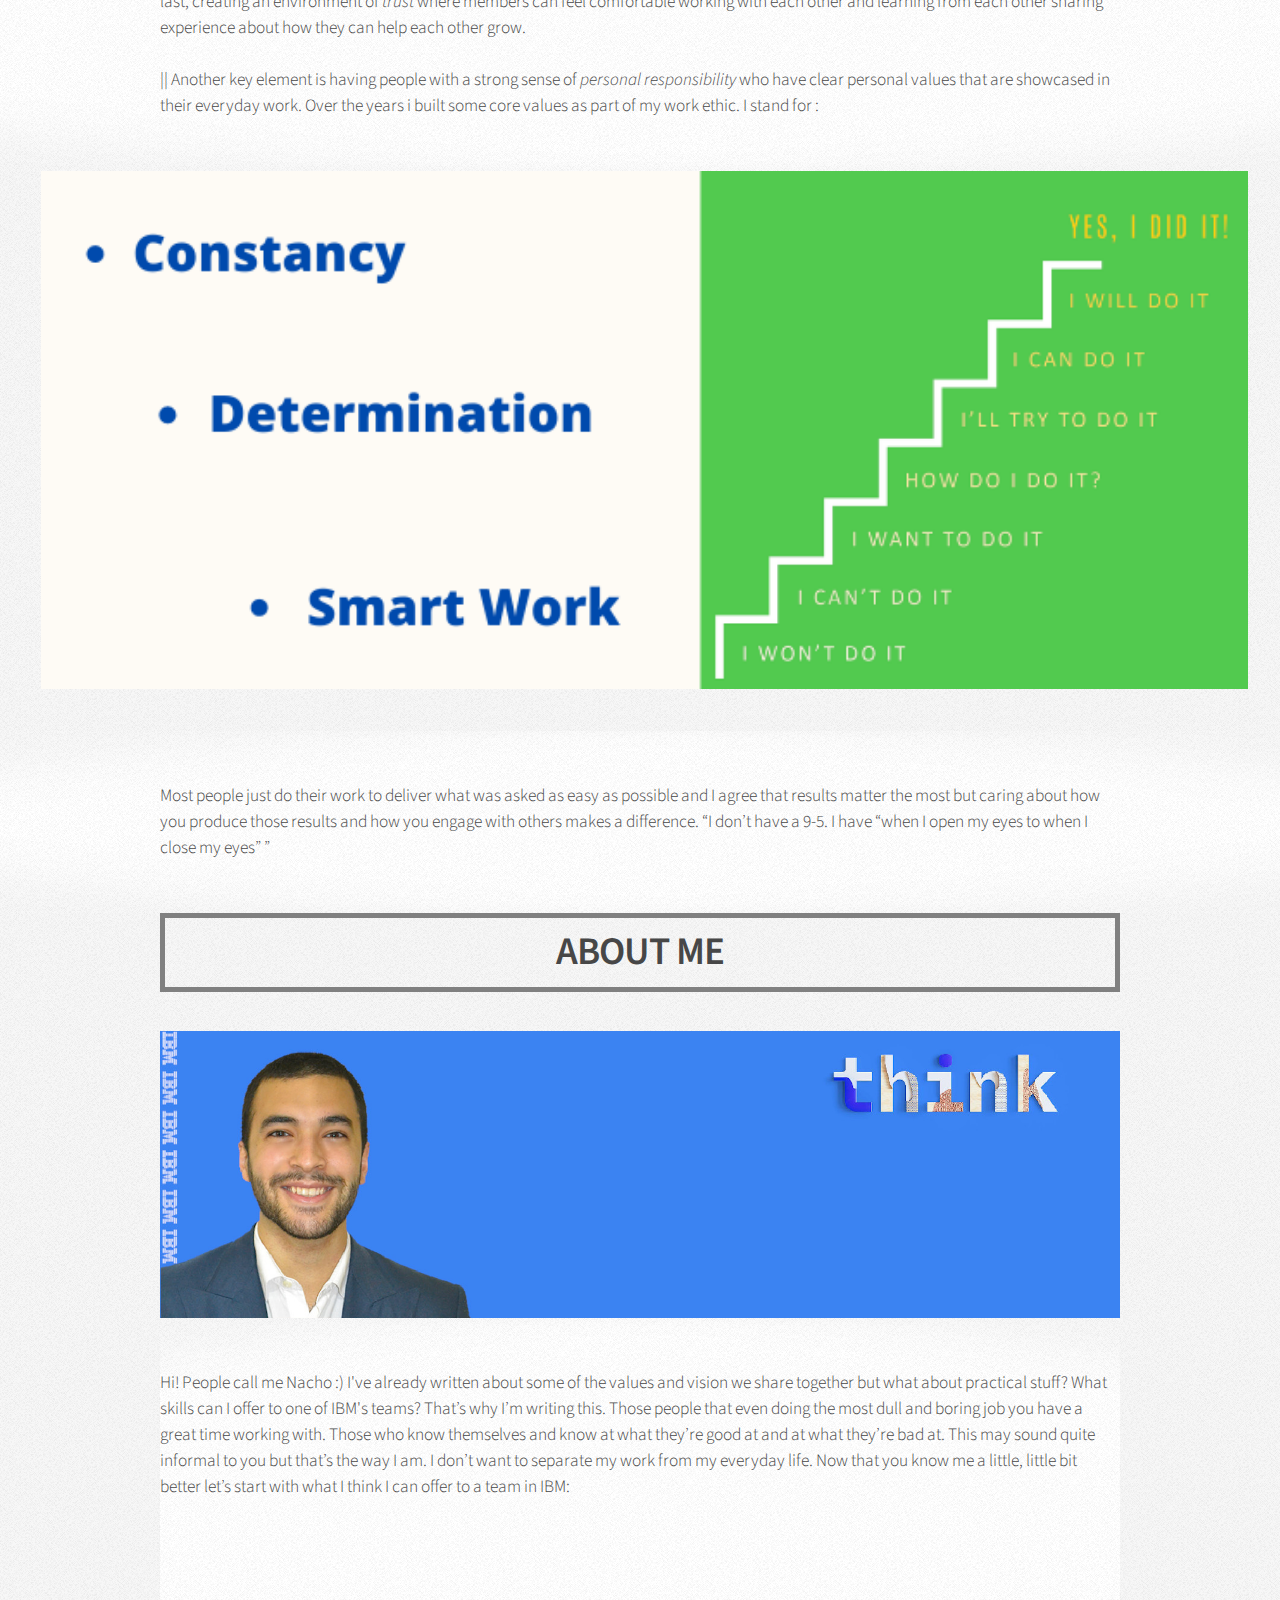
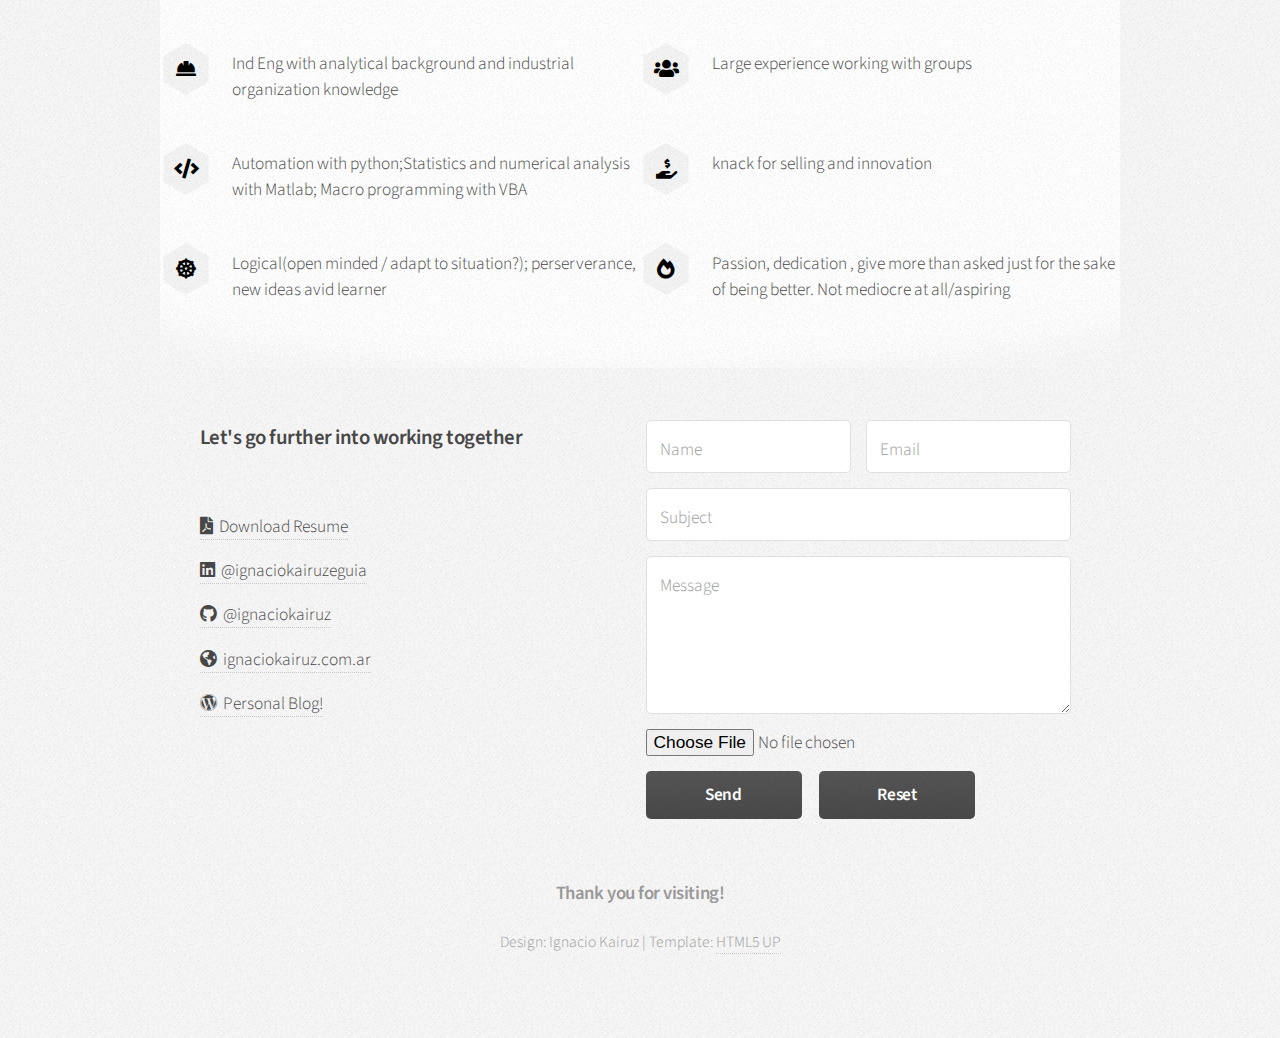
==== commit 0fb68f07: "Update draft.html" ====
--- a/draft.html
+++ b/draft.html
@@ -89,9 +89,9 @@
 				<section class="wrapper style1">
 				<div class="container">					
 				<div class="row gtr-200">
-					<p>|| One key factor for a company to succeed is having strong teams. People believing in a goal, that have a <strong>why</strong> and share the same essential personal values and that can work out a <strong>how</strong> together.  A place where they can bring their own identity so it has a strong foundation that can last, creating an environment of trust where members can feel comfortable working with each other and learning from each other sharing experience about how they can help each other grow.<br>
+					<p>|| One key factor for a company to succeed is having strong teams. People believing in a goal, that have a <strong>why</strong> and share the same essential personal values and that can work out a <strong>how</strong> together.  A place where they can bring <i>their own identity</i> so it has a strong foundation that can last, creating an environment of <i>trust</i> where members can feel comfortable working with each other and learning from each other sharing experience about how they can help each other grow.<br>
 					<br>
-					|| Other factor is having people with a strong sense of personal responsibility who have clear personal values that are showcased in their everyday work. During many years i built some core values as part of my work ethic. I stand for :</p>	
+					|| Another key element is having people with a strong sense of <i>personal responsibility</i> who have clear personal values that are showcased in their everyday work. Over the years i built some core values as part of my work ethic. I stand for :</p>	
 				</div>
 				</div>
 				</section>
@@ -162,7 +162,7 @@
 				<section class="wrapper style1">
 				<div class="container">					
 				<div class="row gtr-200">			
-					<p>Most people just do their work to deliver what was asked as easy as possible and I agree that results matter the most but caring about how you produce those results and how you engage with other makes a difference.
+					<p>Most people just do their work to deliver what was asked as easy as possible and I agree that results matter the most but caring about how you produce those results and how you engage with others makes a difference.
 “I don’t have a 9-5. I have “when I open my eyes to when I close my eyes” ”</p>
 				</div>
 				</div>
@@ -195,9 +195,7 @@
 				<section class="wrapper style1">
 					<div class="container">
 						<div class="row gtr-200">
-							<p>Hi! People call me Nacho :) (why I’m a fit specifically for this role in the student program ; say that I’m from argentina)
-
-Right off the bat I’m going to start asking you a question:  ¿Doesn’t it feel great finding people to work with that put determination and love to what they’re doing the same way you do? 
+							<p>Hi! People call me Nacho :) I've already written about some of the values and vision we share together but what about practical stuff? What skills can I offer to one of IBM's teams? 
 
 That’s why I’m writing this. Those people that even doing the most dull and boring job you have a great time working with. Those who know themselves and know at what they’re good at and at what they’re bad at. This may sound quite informal to you but that’s the way I am. I don’t want to separate my work from my everyday life. Now that you know me a little, little bit better let’s start with what I think I can offer to a team in IBM:</p>
 						<ul class="feature-icons">
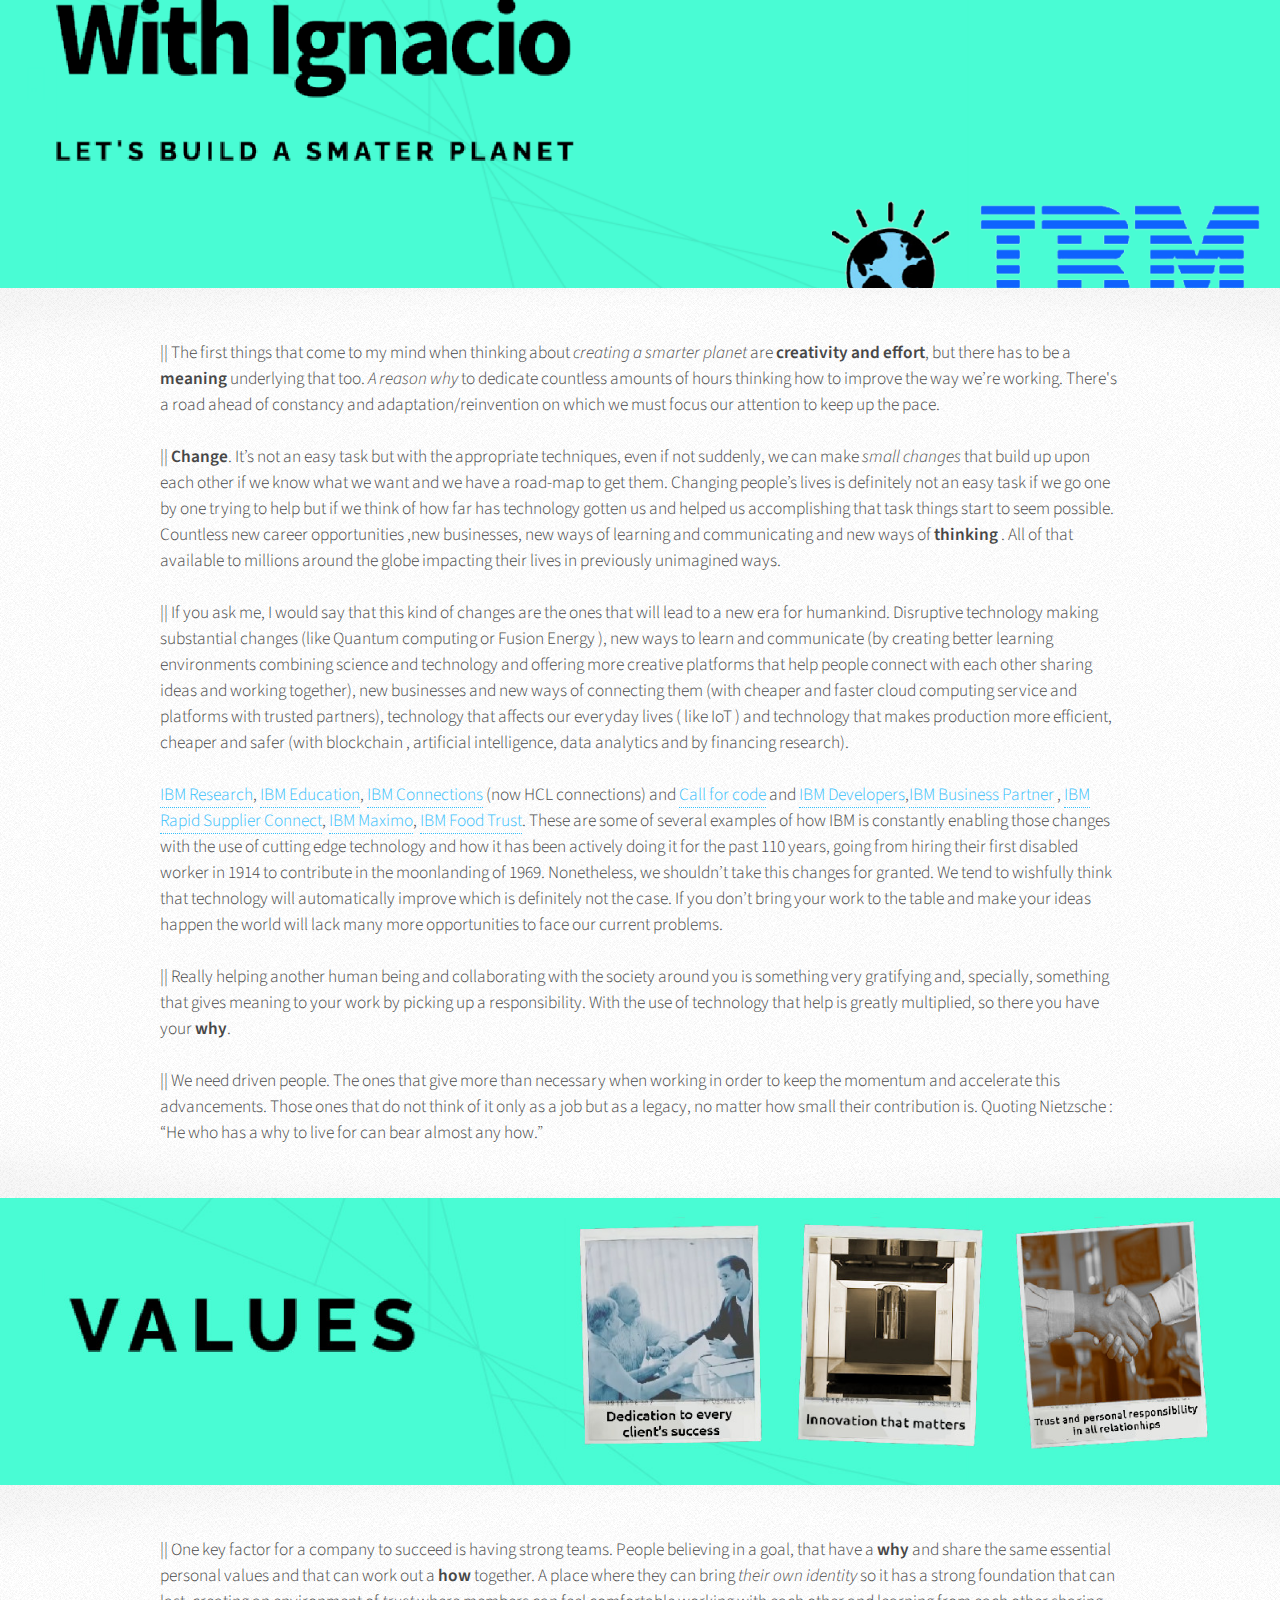
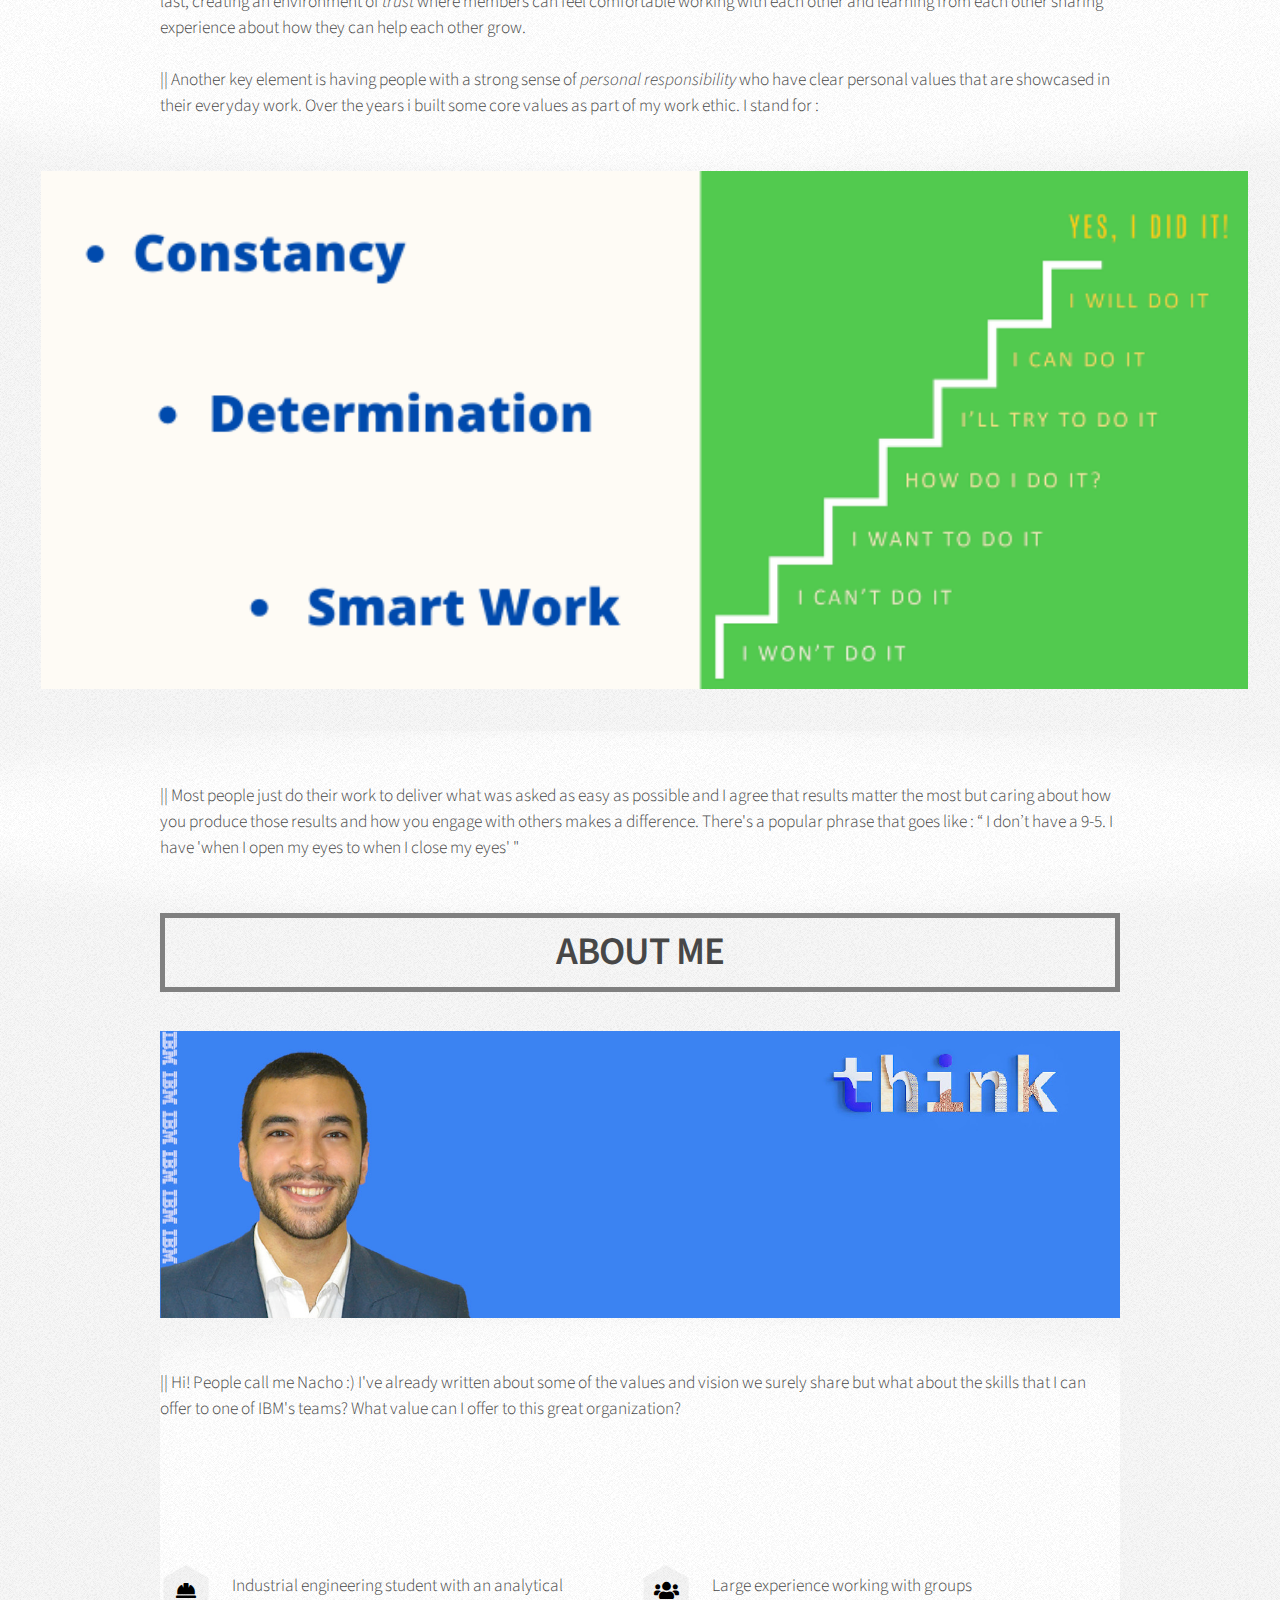
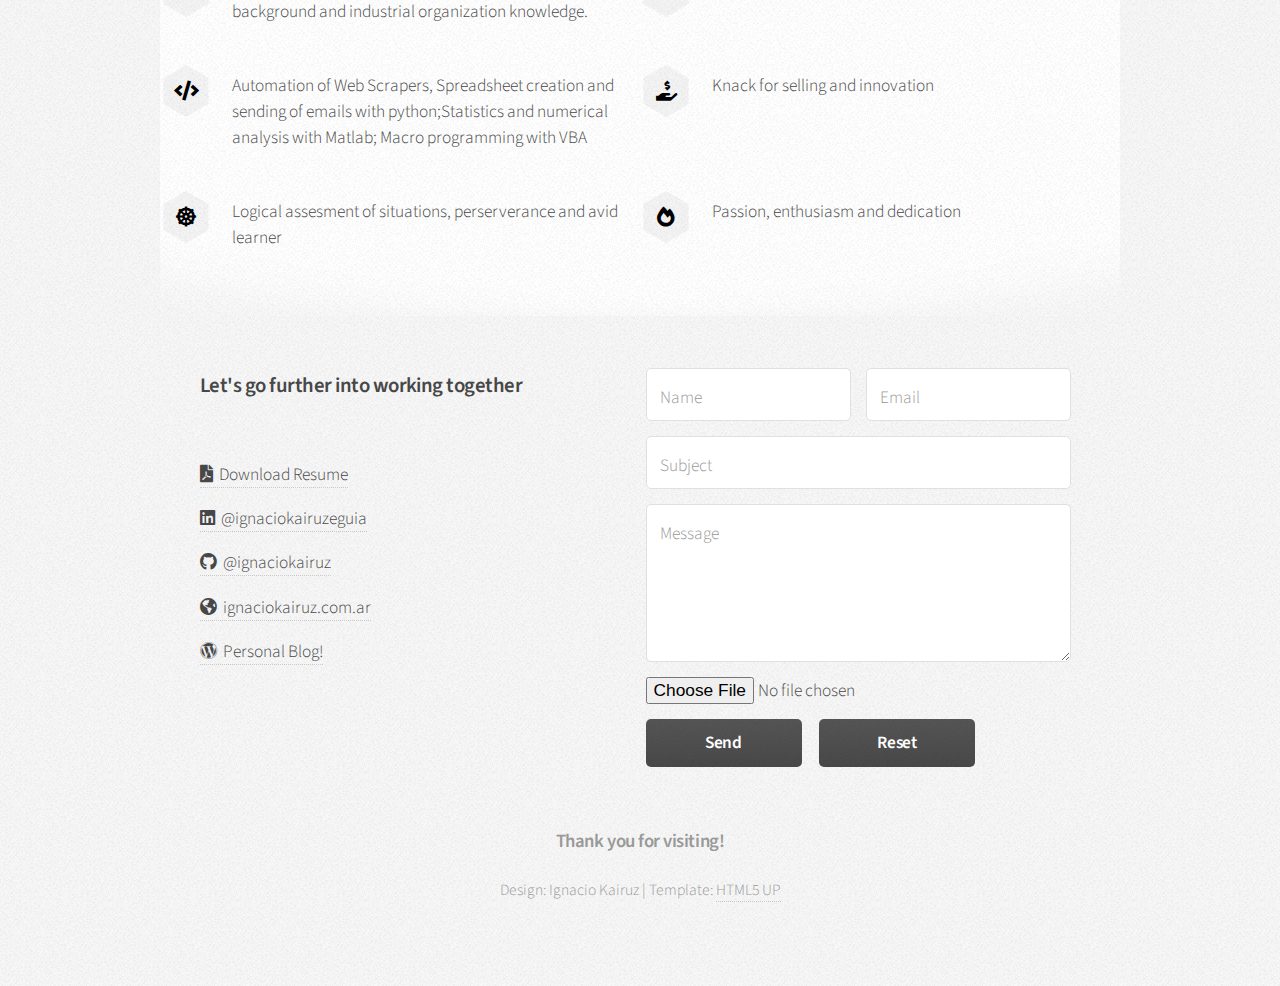
==== commit 6541b1e5: "Update draft.html" ====
--- a/draft.html
+++ b/draft.html
@@ -162,8 +162,7 @@
 				<section class="wrapper style1">
 				<div class="container">					
 				<div class="row gtr-200">			
-					<p>Most people just do their work to deliver what was asked as easy as possible and I agree that results matter the most but caring about how you produce those results and how you engage with others makes a difference.
-“I don’t have a 9-5. I have “when I open my eyes to when I close my eyes” ”</p>
+					<p>|| Most people just do their work to deliver what was asked as easy as possible and I agree that results matter the most but caring about how you produce those results and how you engage with others makes a difference. There's a popular phrase that goes like : “ I don’t have a 9-5. I have 'when I open my eyes to when I close my eyes' "</p>
 				</div>
 				</div>
 				</section>
@@ -195,16 +194,14 @@
 				<section class="wrapper style1">
 					<div class="container">
 						<div class="row gtr-200">
-							<p>Hi! People call me Nacho :) I've already written about some of the values and vision we share together but what about practical stuff? What skills can I offer to one of IBM's teams? 
-
-That’s why I’m writing this. Those people that even doing the most dull and boring job you have a great time working with. Those who know themselves and know at what they’re good at and at what they’re bad at. This may sound quite informal to you but that’s the way I am. I don’t want to separate my work from my everyday life. Now that you know me a little, little bit better let’s start with what I think I can offer to a team in IBM:</p>
+							<p>|| Hi! People call me Nacho :) I've already written about some of the values and vision we surely share but what about the skills that I can offer to one of IBM's teams? What value can I offer to this great organization?</p>
 						<ul class="feature-icons">
-							<li class="icon solid fa-hard-hat">Ind Eng with analytical background and industrial organization knowledge</li>
+							<li class="icon solid fa-hard-hat">Industrial engineering student with an analytical background and industrial organization knowledge.</li>
 							<li class="icon solid fa-users">Large experience working with groups</li>
-							<li class="icon solid fa-code">Automation with python;Statistics and numerical analysis with Matlab; Macro programming with VBA</li>
-							<li class="icon solid fa-hand-holding-usd">knack for selling and innovation</li>
-							<li class="icon solid fa-dharmachakra">Logical(open minded / adapt to situation?); perserverance, new ideas avid learner</li>
-							<li class="icon solid fa-fire-alt">Passion, dedication , give more than asked just for the sake of being better. Not mediocre at all/aspiring</li>
+							<li class="icon solid fa-code">Automation of Web Scrapers, Spreadsheet creation and sending of emails with python;Statistics and numerical analysis with Matlab; Macro programming with VBA</li>
+							<li class="icon solid fa-hand-holding-usd">Knack for selling and innovation</li>
+							<li class="icon solid fa-dharmachakra">Logical assesment of situations, perserverance and avid learner</li>
+							<li class="icon solid fa-fire-alt">Passion, enthusiasm and dedication</li>
 						</ul>
 					</div>
 					</div>
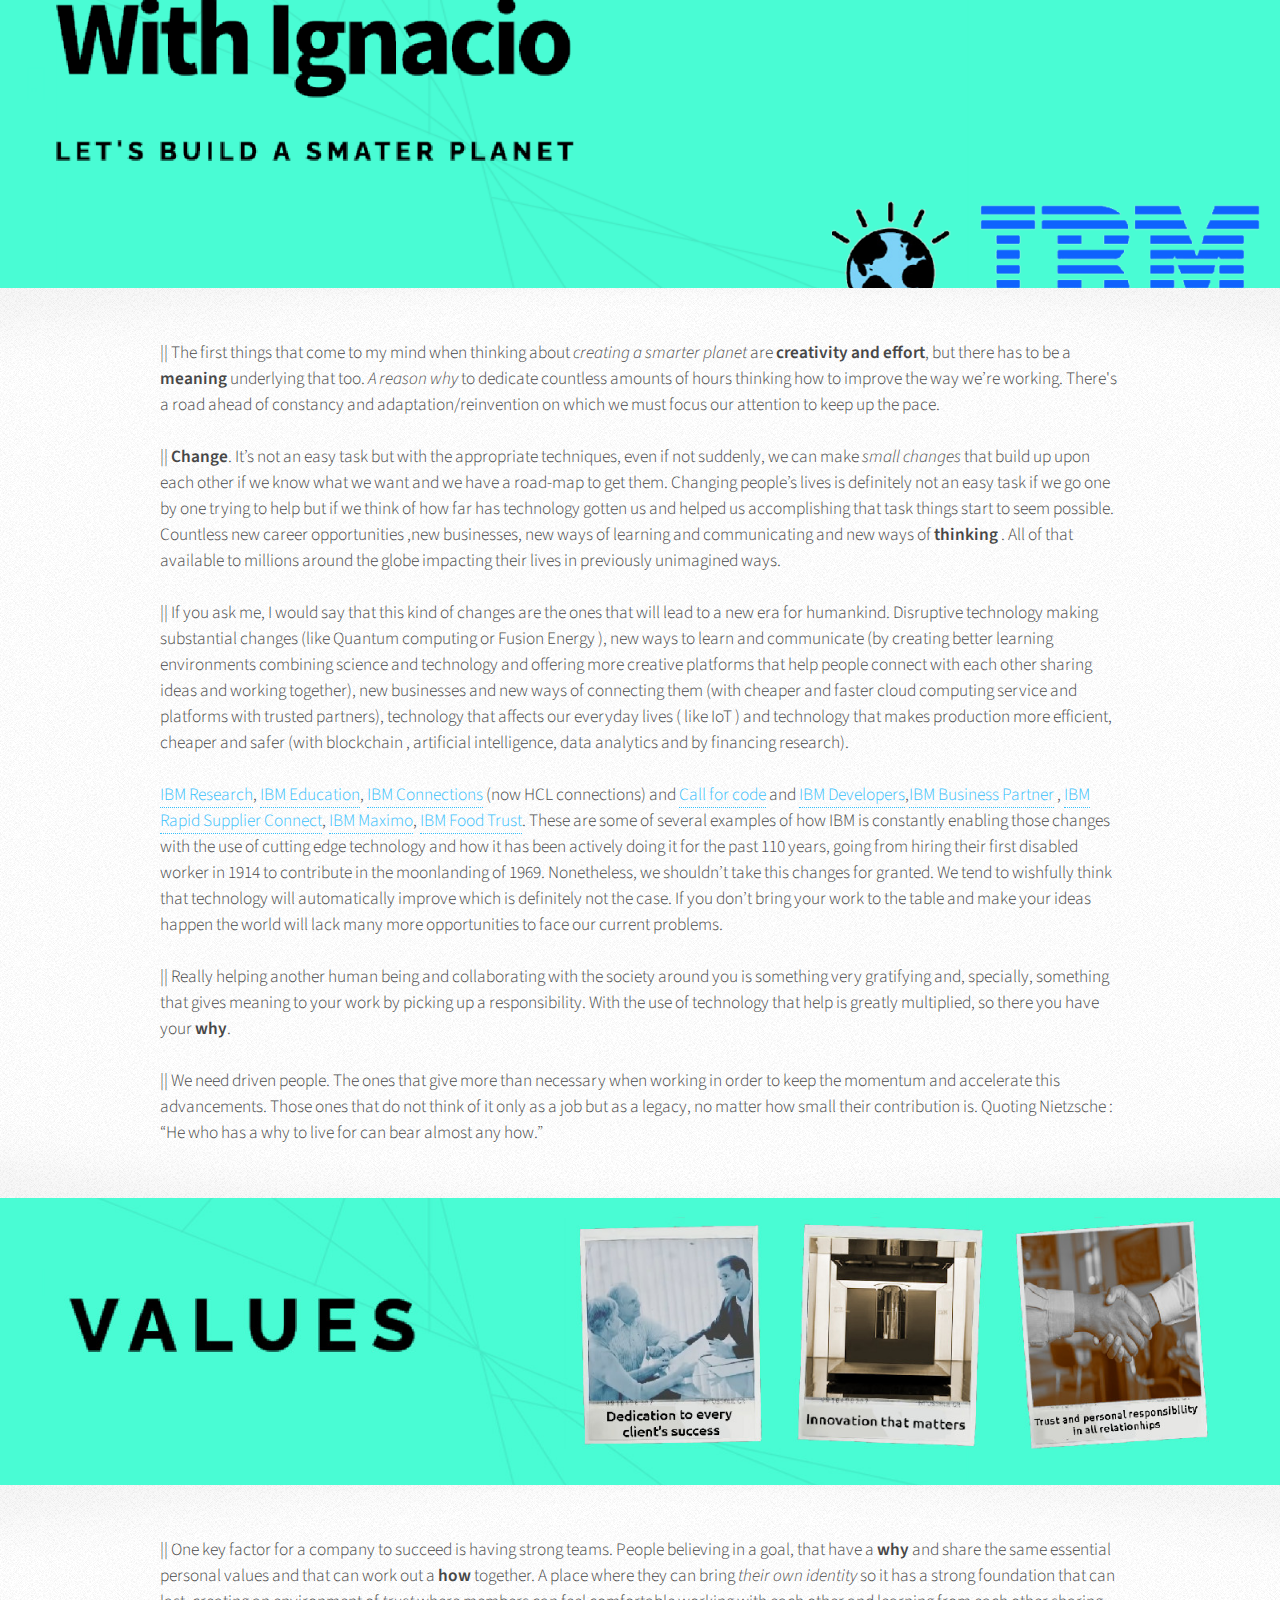
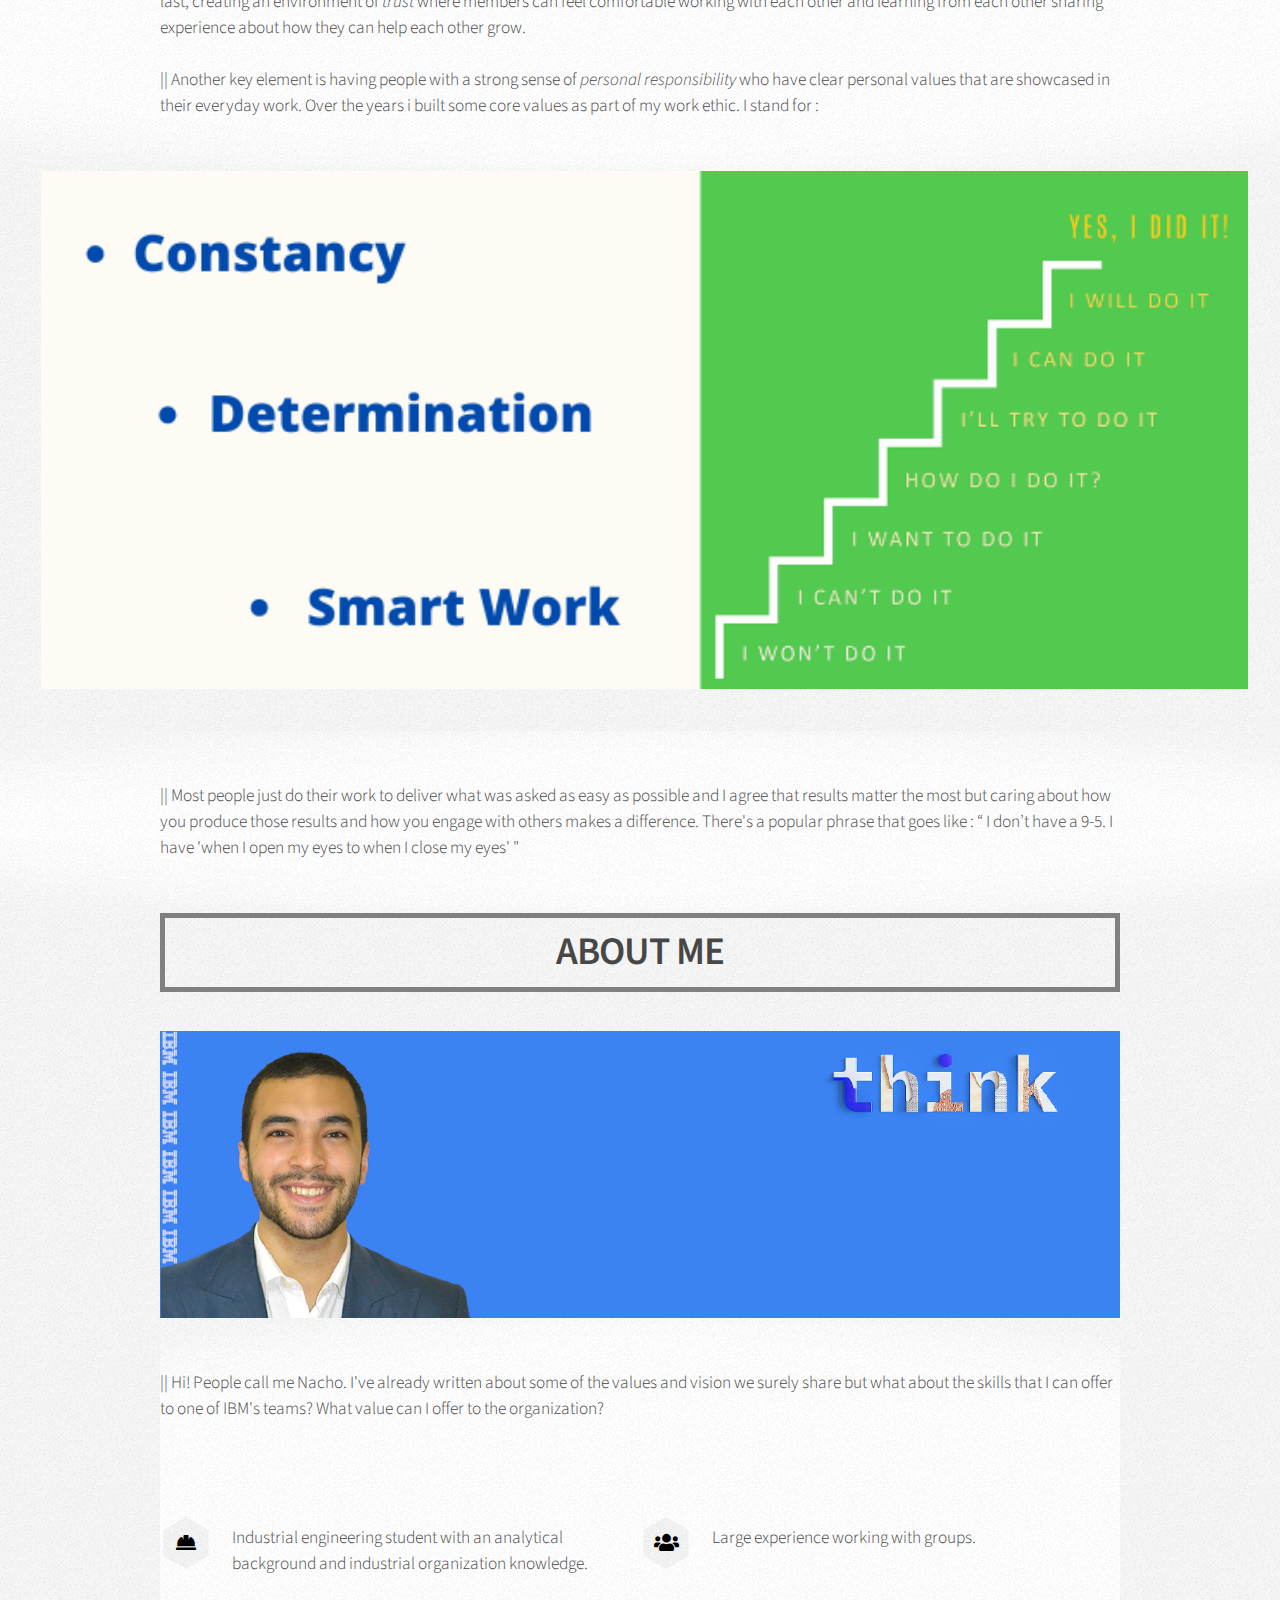
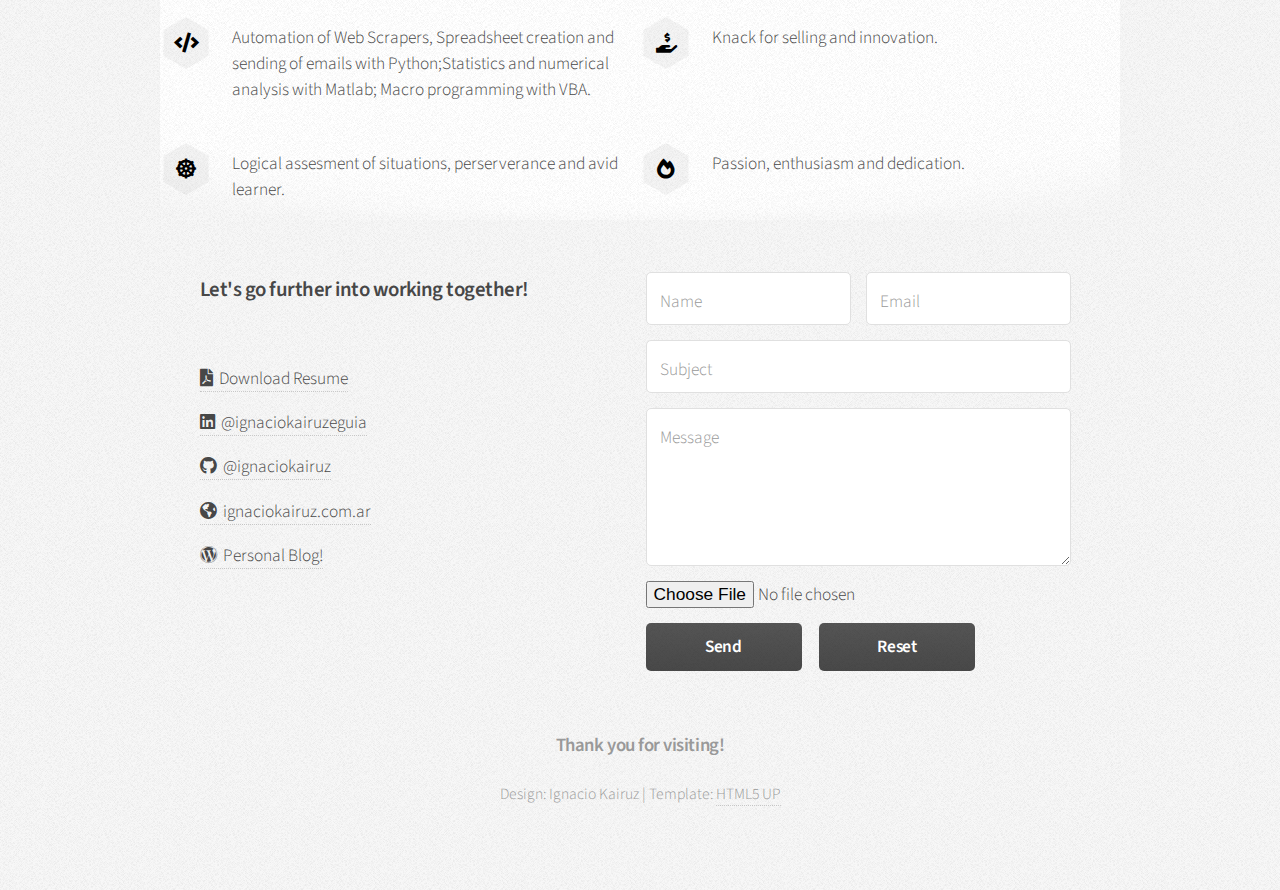
==== commit e7754138: "Update draft.html" ====
--- a/draft.html
+++ b/draft.html
@@ -194,14 +194,14 @@
 				<section class="wrapper style1">
 					<div class="container">
 						<div class="row gtr-200">
-							<p>|| Hi! People call me Nacho :) I've already written about some of the values and vision we surely share but what about the skills that I can offer to one of IBM's teams? What value can I offer to this great organization?</p>
+							<p>|| Hi! People call me Nacho. I've already written about some of the values and vision we surely share but what about the skills that I can offer to one of IBM's teams? What value can I offer to the organization?</p>
 						<ul class="feature-icons">
 							<li class="icon solid fa-hard-hat">Industrial engineering student with an analytical background and industrial organization knowledge.</li>
-							<li class="icon solid fa-users">Large experience working with groups</li>
-							<li class="icon solid fa-code">Automation of Web Scrapers, Spreadsheet creation and sending of emails with python;Statistics and numerical analysis with Matlab; Macro programming with VBA</li>
-							<li class="icon solid fa-hand-holding-usd">Knack for selling and innovation</li>
-							<li class="icon solid fa-dharmachakra">Logical assesment of situations, perserverance and avid learner</li>
-							<li class="icon solid fa-fire-alt">Passion, enthusiasm and dedication</li>
+							<li class="icon solid fa-users">Large experience working with groups.</li>
+							<li class="icon solid fa-code">Automation of Web Scrapers, Spreadsheet creation and sending of emails with Python;Statistics and numerical analysis with Matlab; Macro programming with VBA.</li>
+							<li class="icon solid fa-hand-holding-usd">Knack for selling and innovation.</li>
+							<li class="icon solid fa-dharmachakra">Logical assesment of situations, perserverance and avid learner.</li>
+							<li class="icon solid fa-fire-alt">Passion, enthusiasm and dedication.</li>
 						</ul>
 					</div>
 					</div>
@@ -214,7 +214,7 @@
 							display: flex;
 							flex-wrap: wrap;
 							list-style: none;
-							margin: 3rem 0;
+							margin: 0rem 0;
 							padding-left: 0;
 						}
 
@@ -274,7 +274,7 @@
 					<div class="container">
 						<div class="row">
 							<section class="col-3 col-6-narrower col-12-mobilep">
-								<h3>Let's go further into working together</h3>
+								<h3>Let's go further into working together!</h3>
 								&nbsp;&nbsp;
 								<ul class="links">
 									<li><a href="https://raw.githubusercontent.com/ignaciokairuz/personal-website/main/assets/ResumeEN.pdf" class="icon solid fa-file-pdf"><span class="label">Resume</span>&nbsp;&nbsp;Download Resume</a></li>
